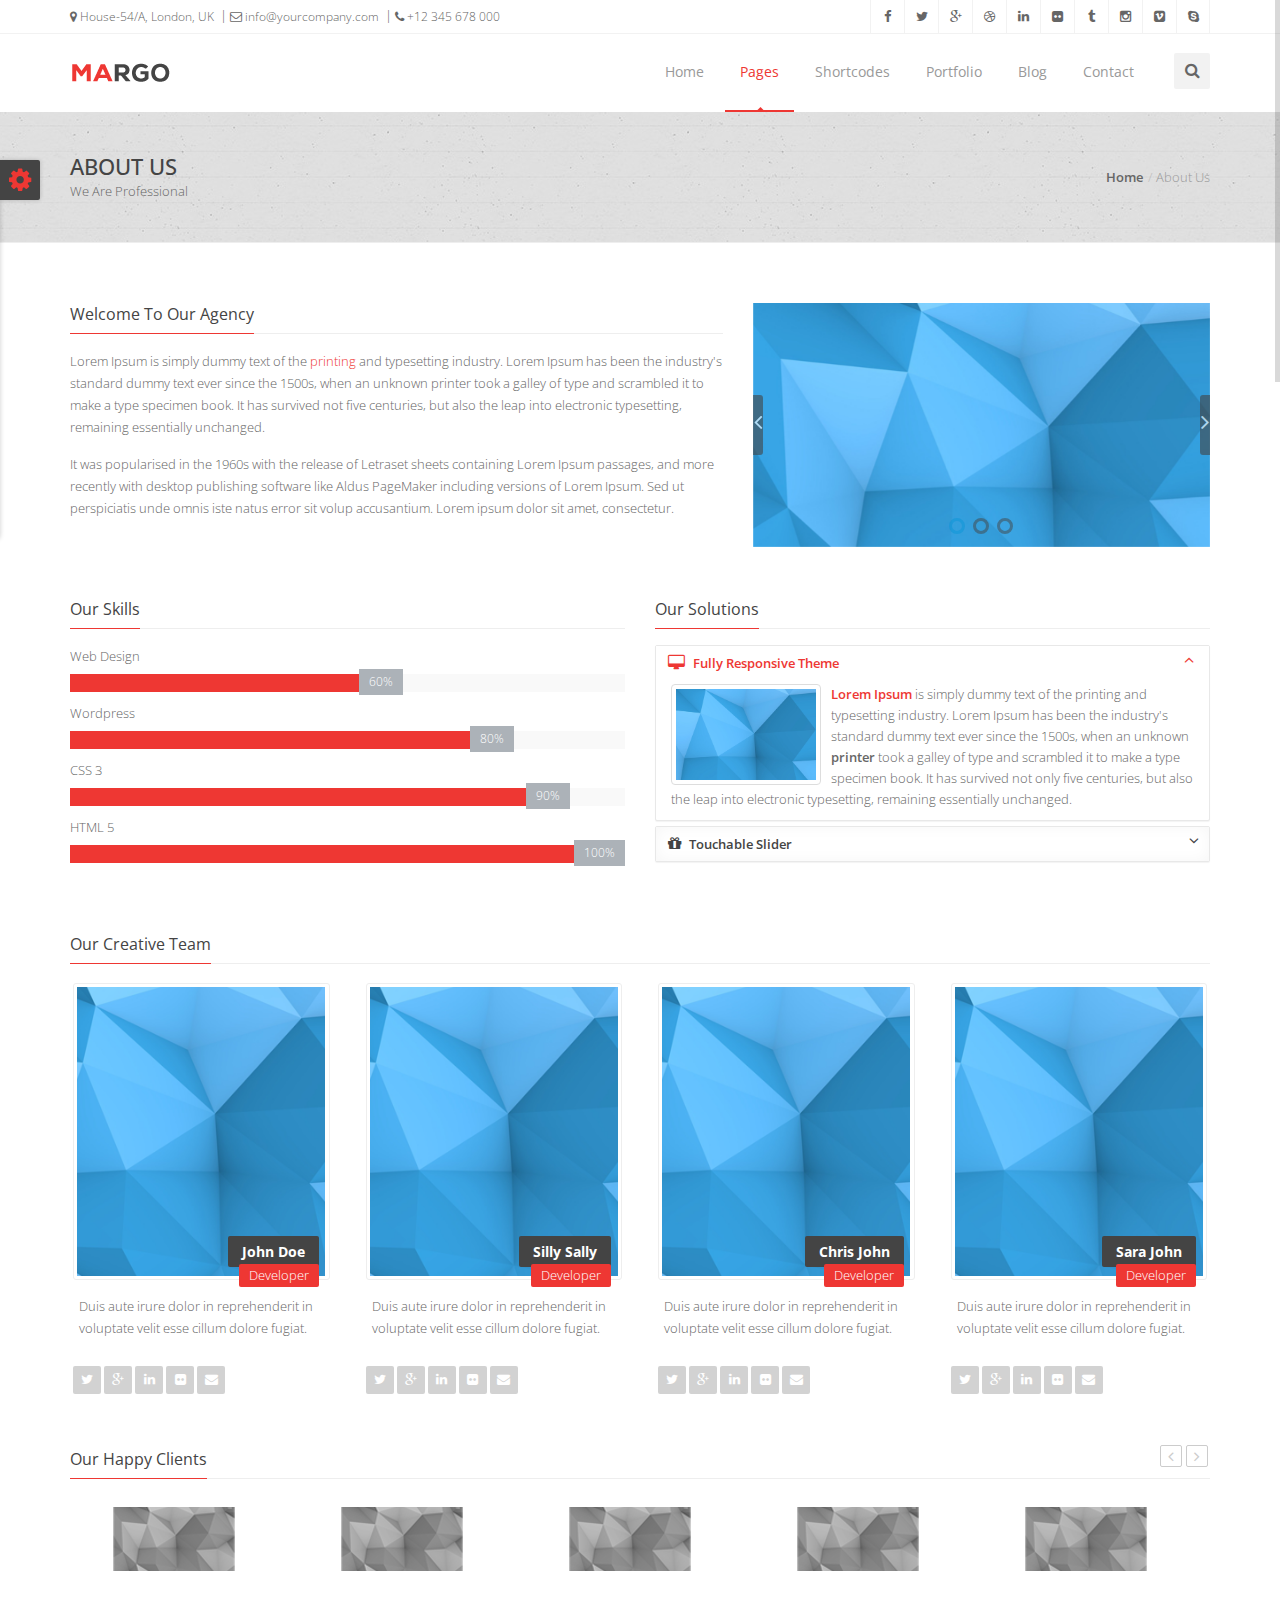
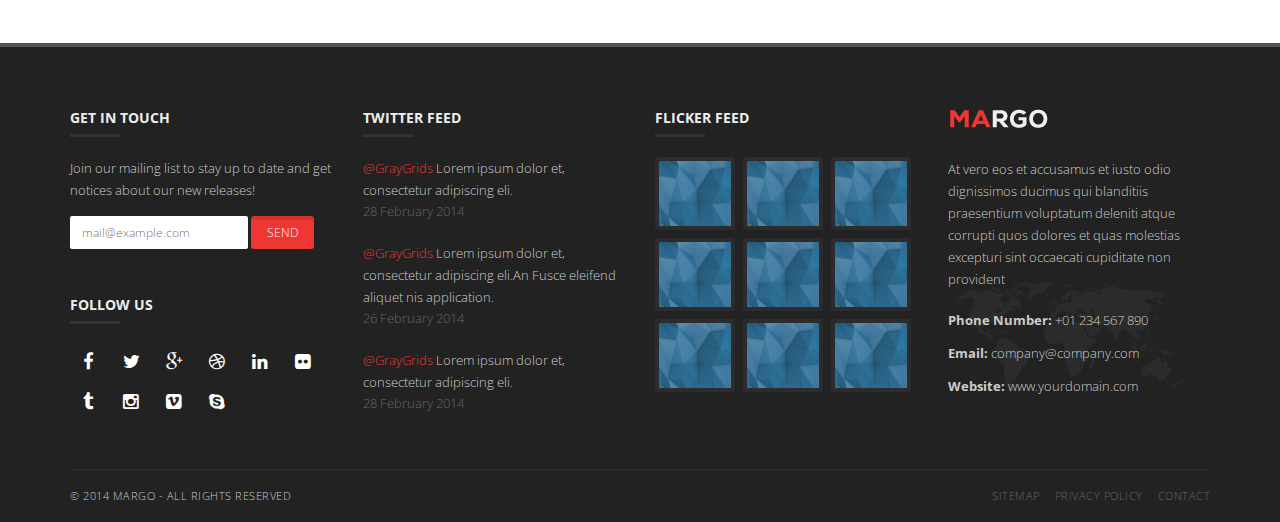
==== about.html @ d27be04f "addition of templates" ====
<!doctype html>
<!--[if IE 8 ]><html class="ie ie8" lang="en"> <![endif]-->
<!--[if (gte IE 9)|!(IE)]><html lang="en" class="no-js"> <![endif]-->
<html lang="en">

<head>

  <!-- Basic -->
  <title>Margo | About Us</title>

  <!-- Define Charset -->
  <meta charset="utf-8">

  <!-- Responsive etatag -->
  <meta name="viewport" content="width=device-width, initial-scale=1, maximum-scale=1">

  <!-- Page Description and Author -->
  <meta name="description" content="Margo - Responsive HTML5 Template">
  <meta name="author" content="iThemesLab">


  <!-- Bootstrap CSS  -->
  <link rel="stylesheet" href="asset/css/bootstrap.min.css" type="text/css" media="screen">

  <!-- Font Awesome CSS -->
  <link rel="stylesheet" href="css/font-awesome.min.css" type="text/css" media="screen">

  <!-- Slicknav -->
  <link rel="stylesheet" type="text/css" href="css/slicknav.css" media="screen">

  <!-- Margo CSS Styles  -->
  <link rel="stylesheet" type="text/css" href="css/style.css" media="screen">

  <!-- Responsive CSS Styles  -->
  <link rel="stylesheet" type="text/css" href="css/responsive.css" media="screen">

  <!-- Color CSS Styles  -->
  <link rel="stylesheet" type="text/css" href="css/colors/red.css" title="red" media="screen" />
  <link rel="stylesheet" type="text/css" href="css/colors/jade.css" title="jade" media="screen" />
  <link rel="stylesheet" type="text/css" href="css/colors/blue.css" title="blue" media="screen" />
  <link rel="stylesheet" type="text/css" href="css/colors/beige.css" title="beige" media="screen" />
  <link rel="stylesheet" type="text/css" href="css/colors/cyan.css" title="cyan" media="screen" />
  <link rel="stylesheet" type="text/css" href="css/colors/green.css" title="green" media="screen" />
  <link rel="stylesheet" type="text/css" href="css/colors/orange.css" title="orange" media="screen" />
  <link rel="stylesheet" type="text/css" href="css/colors/peach.css" title="peach" media="screen" />
  <link rel="stylesheet" type="text/css" href="css/colors/pink.css" title="pink" media="screen" />
  <link rel="stylesheet" type="text/css" href="css/colors/purple.css" title="purple" media="screen" />
  <link rel="stylesheet" type="text/css" href="css/colors/sky-blue.css" title="sky-blue" media="screen" />
  <link rel="stylesheet" type="text/css" href="css/colors/yellow.css" title="yellow" media="screen" />


  <!-- Margo JS  -->
  <script type="text/javascript" src="js/jquery-2.1.4.min.js"></script>
  <script type="text/javascript" src="js/jquery.migrate.js"></script>
  <script type="text/javascript" src="js/modernizrr.js"></script>
  <script type="text/javascript" src="asset/js/bootstrap.min.js"></script>
  <script type="text/javascript" src="js/jquery.fitvids.js"></script>
  <script type="text/javascript" src="js/owl.carousel.min.js"></script>
  <script type="text/javascript" src="js/nivo-lightbox.min.js"></script>
  <script type="text/javascript" src="js/jquery.isotope.min.js"></script>
  <script type="text/javascript" src="js/jquery.appear.js"></script>
  <script type="text/javascript" src="js/count-to.js"></script>
  <script type="text/javascript" src="js/jquery.textillate.js"></script>
  <script type="text/javascript" src="js/jquery.lettering.js"></script>
  <script type="text/javascript" src="js/jquery.easypiechart.min.js"></script>
  <script type="text/javascript" src="js/jquery.nicescroll.min.js"></script>
  <script type="text/javascript" src="js/jquery.parallax.js"></script>
  <script type="text/javascript" src="js/jquery.slicknav.js"></script>

  <!--[if IE 8]><script src="http://html5shiv.googlecode.com/svn/trunk/html5.js"></script><![endif]-->
  <!--[if lt IE 9]><script src="http://html5shiv.googlecode.com/svn/trunk/html5.js"></script><![endif]-->

</head>

<body>

  <!-- Container -->
  <div id="container">

    <!-- Start Header -->
    <div class="hidden-header"></div>
    <header class="clearfix">

      <!-- Start Top Bar -->
      <div class="top-bar">
        <div class="container">
          <div class="row">
            <div class="col-md-6">
              <!-- Start Contact Info -->
              <ul class="contact-details">
                <li><a href="#"><i class="fa fa-map-marker"></i> House-54/A, London, UK</a>
                </li>
                <li><a href="#"><i class="fa fa-envelope-o"></i> info@yourcompany.com</a>
                </li>
                <li><a href="#"><i class="fa fa-phone"></i> +12 345 678 000</a>
                </li>
              </ul>
              <!-- End Contact Info -->
            </div>
            <div class="col-md-6">
              <!-- Start Social Links -->
              <ul class="social-list">
                <li>
                  <a class="facebook itl-tooltip" data-placement="bottom" title="Facebook" href="#"><i class="fa fa-facebook"></i></a>
                </li>
                <li>
                  <a class="twitter itl-tooltip" data-placement="bottom" title="Twitter" href="#"><i class="fa fa-twitter"></i></a>
                </li>
                <li>
                  <a class="google itl-tooltip" data-placement="bottom" title="Google Plus" href="#"><i class="fa fa-google-plus"></i></a>
                </li>
                <li>
                  <a class="dribbble itl-tooltip" data-placement="bottom" title="Dribble" href="#"><i class="fa fa-dribbble"></i></a>
                </li>
                <li>
                  <a class="linkdin itl-tooltip" data-placement="bottom" title="Linkedin" href="#"><i class="fa fa-linkedin"></i></a>
                </li>
                <li>
                  <a class="flickr itl-tooltip" data-placement="bottom" title="Flickr" href="#"><i class="fa fa-flickr"></i></a>
                </li>
                <li>
                  <a class="tumblr itl-tooltip" data-placement="bottom" title="Tumblr" href="#"><i class="fa fa-tumblr"></i></a>
                </li>
                <li>
                  <a class="instgram itl-tooltip" data-placement="bottom" title="Instagram" href="#"><i class="fa fa-instagram"></i></a>
                </li>
                <li>
                  <a class="vimeo itl-tooltip" data-placement="bottom" title="vimeo" href="#"><i class="fa fa-vimeo-square"></i></a>
                </li>
                <li>
                  <a class="skype itl-tooltip" data-placement="bottom" title="Skype" href="#"><i class="fa fa-skype"></i></a>
                </li>
              </ul>
              <!-- End Social Links -->
            </div>
          </div>
        </div>
      </div>
      <!-- End Top Bar -->

      <!-- Start Header ( Logo & Naviagtion ) -->
      <div class="navbar navbar-default navbar-top">
        <div class="container">
          <div class="navbar-header">
            <!-- Stat Toggle Nav Link For Mobiles -->
            <button type="button" class="navbar-toggle" data-toggle="collapse" data-target=".navbar-collapse">
              <i class="fa fa-bars"></i>
            </button>
            <!-- End Toggle Nav Link For Mobiles -->
            <a class="navbar-brand" href="index.html"><img alt="" src="images/margo.png"></a>
          </div>
          <div class="navbar-collapse collapse">
            <!-- Stat Search -->
            <div class="search-side">
              <a class="show-search"><i class="fa fa-search"></i></a>
              <div class="search-form">
                <form autocomplete="off" role="search" method="get" class="searchform" action="#">
                  <input type="text" value="" name="s" id="s" placeholder="Search the site...">
                </form>
              </div>
            </div>
            <!-- End Search -->
            <!-- Start Navigation List -->
            <ul class="nav navbar-nav navbar-right">
              <li>
                <a href="index.html">Home</a>
                <ul class="dropdown">
                  <li><a href="index.html">Home Main Version</a></li>
                  <li><a href="index-01.html">Home Version 1</a></li>
                  <li><a href="index-02.html">Home Version 2</a></li>
                  <li><a href="index-03.html">Home Version 3</a></li>
                  <li><a href="index-04.html">Home Version 4</a></li>
                  <li><a href="index-05.html">Home Version 5</a></li>
                  <li><a href="index-06.html">Home Version 6</a></li>
                  <li><a href="index-07.html">Home Version 7</a></li>
                </ul>
              </li>
              <li>
                <a class="active" href="about.html">Pages</a>
                <ul class="dropdown">
                  <li><a class="active" href="about.html">About</a></li>
                  <li><a href="services.html">Services</a></li>
                  <li><a href="right-sidebar.html">Right Sidebar</a></li>
                  <li><a href="left-sidebar.html">Left Sidebar</a></li>
                  <li><a href="404.html">404 Page</a></li>
                </ul>
              </li>
              <li>
                <a href="#">Shortcodes</a>
                <ul class="dropdown">
                  <li><a href="tabs.html">Tabs</a></li>
                  <li><a href="buttons.html">Buttons</a></li>
                  <li><a href="action-box.html">Action Box</a></li>
                  <li><a href="testimonials.html">Testimonials</a></li>
                  <li><a href="latest-posts.html">Latest Posts</a></li>
                  <li><a href="latest-projects.html">Latest Projects</a></li>
                  <li><a href="pricing.html">Pricing Tables</a></li>
                  <li><a href="accordion-toggles.html">Accordion & Toggles</a></li>
                </ul>
              </li>
              <li>
                <a href="portfolio-3.html">Portfolio</a>
                <ul class="dropdown">
                  <li><a href="portfolio-2.html">2 Columns</a></li>
                  <li><a href="portfolio-3.html">3 Columns</a></li>
                  <li><a href="portfolio-4.html">4 Columns</a></li>
                  <li><a href="single-project.html">Single Project</a></li>
                </ul>
              </li>
              <li>
                <a href="blog.html">Blog</a>
                <ul class="dropdown">
                  <li><a href="blog.html">Blog - right Sidebar</a></li>
                  <li><a href="blog-left-sidebar.html">Blog - Left Sidebar</a></li>
                  <li><a href="single-post.html">Blog Single Post</a></li>
                </ul>
              </li>
              <li><a href="contact.html">Contact</a></li>
            </ul>
            <!-- End Navigation List -->
          </div>
        </div>

        <!-- Mobile Menu Start -->
        <ul class="wpb-mobile-menu">
          <li>
            <a href="index.html">Home</a>
            <ul class="dropdown">
              <li><a href="index.html">Home Main Version</a>
              </li>
              <li><a href="index-01.html">Home Version 1</a>
              </li>
              <li><a href="index-02.html">Home Version 2</a>
              </li>
              <li><a href="index-03.html">Home Version 3</a>
              </li>
              <li><a href="index-04.html">Home Version 4</a>
              </li>
              <li><a href="index-05.html">Home Version 5</a>
              </li>
              <li><a href="index-06.html">Home Version 6</a>
              </li>
              <li><a href="index-07.html">Home Version 7</a>
              </li>
            </ul>
          </li>
          <li>
            <a class="active" href="about.html">Pages</a>
            <ul class="dropdown">
              <li><a class="active" href="about.html">About</a>
              </li>
              <li><a href="services.html">Services</a>
              </li>
              <li><a href="right-sidebar.html">Right Sidebar</a>
              </li>
              <li><a href="left-sidebar.html">Left Sidebar</a>
              </li>
              <li><a href="404.html">404 Page</a>
              </li>
            </ul>
          </li>
          <li>
            <a href="#">Shortcodes</a>
            <ul class="dropdown">
              <li><a href="tabs.html">Tabs</a>
              </li>
              <li><a href="buttons.html">Buttons</a>
              </li>
              <li><a href="action-box.html">Action Box</a>
              </li>
              <li><a href="testimonials.html">Testimonials</a>
              </li>
              <li><a href="latest-posts.html">Latest Posts</a>
              </li>
              <li><a href="latest-projects.html">Latest Projects</a>
              </li>
              <li><a href="pricing.html">Pricing Tables</a>
              </li>
              <li><a href="accordion-toggles.html">Accordion & Toggles</a>
              </li>
            </ul>
          </li>
          <li>
            <a href="portfolio-3.html">Portfolio</a>
            <ul class="dropdown">
              <li><a href="portfolio-2.html">2 Columns</a>
              </li>
              <li><a href="portfolio-3.html">3 Columns</a>
              </li>
              <li><a href="portfolio-4.html">4 Columns</a>
              </li>
              <li><a href="single-project.html">Single Project</a>
              </li>
            </ul>
          </li>
          <li>
            <a href="blog.html">Blog</a>
            <ul class="dropdown">
              <li><a href="blog.html">Blog - right Sidebar</a>
              </li>
              <li><a href="blog-left-sidebar.html">Blog - Left Sidebar</a>
              </li>
              <li><a href="single-post.html">Blog Single Post</a>
              </li>
            </ul>
          </li>
          <li>
            <a href="contact.html">Contact</a>
          </li>
        </ul>
        <!-- Mobile Menu End -->

      </div>
      <!-- End Header ( Logo & Naviagtion ) -->

    </header>
    <!-- End Header -->


    <!-- Start Page Banner -->
    <div class="page-banner" style="padding:40px 0; background: url(images/slide-02-bg.jpg) center #f9f9f9;">
      <div class="container">
        <div class="row">
          <div class="col-md-6">
            <h2>About Us</h2>
            <p>We Are Professional</p>
          </div>
          <div class="col-md-6">
            <ul class="breadcrumbs">
              <li><a href="#">Home</a></li>
              <li>About Us</li>
            </ul>
          </div>
        </div>
      </div>
    </div>
    <!-- End Page Banner -->


    <!-- Start Content -->
    <div id="content">
      <div class="container">
        <div class="page-content">


          <div class="row">

            <div class="col-md-7">

              <!-- Classic Heading -->
              <h4 class="classic-title"><span>Welcome To Our Agency</span></h4>

              <!-- Some Text -->
              <p>Lorem Ipsum is simply dummy text of the <a title="Simple Tooltip" href="#" class="itl-tooltip" data-placement="top">printing</a> and typesetting industry. Lorem Ipsum has been the industry's standard dummy text ever since the 1500s, when an unknown printer took a galley of type and scrambled it to make a type specimen book. It has survived not five centuries, but also the leap into electronic typesetting, remaining essentially unchanged.</p>
              <p>It was popularised in the 1960s with the release of Letraset sheets containing Lorem Ipsum passages, and more recently with desktop publishing software like Aldus PageMaker including versions of Lorem Ipsum. Sed ut perspiciatis unde omnis iste natus error sit volup accusantium. Lorem ipsum dolor sit amet, consectetur.</p>

            </div>

            <div class="col-md-5">

              <!-- Start Touch Slider -->
              <div class="touch-slider" data-slider-navigation="true" data-slider-pagination="true">
                <div class="item"><img alt="" src="images/about-01.jpg"></div>
                <div class="item"><img alt="" src="images/about-02.jpg"></div>
                <div class="item"><img alt="" src="images/about-03.jpg"></div>
              </div>
              <!-- End Touch Slider -->

            </div>

          </div>

          <!-- Divider -->
          <div class="hr1" style="margin-bottom:50px;"></div>

          <div class="row">

            <div class="col-md-6">

              <!-- Classic Heading -->
              <h4 class="classic-title"><span>Our Skills</span></h4>

              <div class="skill-shortcode">
                <div class="skill">
                  <p>Web Design</p>
                  <div class="progress">
                    <div class="progress-bar" role="progressbar" data-percentage="60">
                      <span class="progress-bar-span">60%</span>
                      <span class="sr-only">60% Complete</span>
                    </div>
                  </div>
                </div>
                <div class="skill">
                  <p>Wordpress</p>
                  <div class="progress">
                    <div class="progress-bar" role="progressbar" data-percentage="80">
                      <span class="progress-bar-span">80%</span>
                      <span class="sr-only">60% Complete</span>
                    </div>
                  </div>
                </div>
                <div class="skill">
                  <p>CSS 3</p>
                  <div class="progress">
                    <div class="progress-bar" role="progressbar" data-percentage="90">
                      <span class="progress-bar-span">90%</span>
                      <span class="sr-only">60% Complete</span>
                    </div>
                  </div>
                </div>
                <div class="skill">
                  <p>HTML 5</p>
                  <div class="progress">
                    <div class="progress-bar" role="progressbar" data-percentage="100">
                      <span class="progress-bar-span">100%</span>
                      <span class="sr-only">60% Complete</span>
                    </div>
                  </div>
                </div>
              </div>

            </div>

            <div class="col-md-6">

              <!-- Classic Heading -->
              <h4 class="classic-title"><span>Our Solutions</span></h4>

              <!-- Accordion -->
              <div class="panel-group" id="accordion">

                <!-- Start Accordion 1 -->
                <div class="panel panel-default">
                  <!-- Toggle Heading -->
                  <div class="panel-heading">
                    <h4 class="panel-title">
                      <a data-toggle="collapse" data-parent="#accordion" href="#collapse-1">
                        <i class="fa fa-angle-up control-icon"></i>
                        <i class="fa fa-desktop"></i> Fully Responsive Theme
                      </a>
                    </h4>
                  </div>
                  <!-- Toggle Content -->
                  <div id="collapse-1" class="panel-collapse collapse in">
                    <div class="panel-body"><img class="img-thumbnail image-text" style="float:left; width:150px;" alt="" src="images/bussniss-pic.jpg" /> <strong class="accent-color">Lorem Ipsum</strong> is simply dummy text of the printing and typesetting industry. Lorem Ipsum has been the industry's standard dummy text ever since the 1500s, when an unknown <strong>printer</strong> took a galley of type and scrambled it to make a type specimen book. It has survived not only five centuries, but also the leap into electronic typesetting, remaining essentially unchanged.</div>
                  </div>
                </div>
                <!-- End Accordion 1 -->

                <!-- Start Accordion 2 -->
                <div class="panel panel-default">
                  <!-- Toggle Heading -->
                  <div class="panel-heading">
                    <h4 class="panel-title">
                      <a data-toggle="collapse" data-parent="#accordion" href="#collapse-2" class="collapsed">
                        <i class="fa fa-angle-up control-icon"></i>
                        <i class="fa fa-gift"></i> Touchable Slider
                      </a>
                    </h4>
                  </div>
                  <!-- Toggle Content -->
                  <div id="collapse-2" class="panel-collapse collapse">
                    <div class="panel-body">Duis aute irure dolor in reprehenderit in voluptate velit esse cillum dolore eu fugiat nulla pariatur. The point of using Lorem Ipsum is that it has a <strong>more-or-less</strong> normal distribution of letters, as opposed to using 'Content here, content here', making it look like readable English. Duis aute irure dolor in reprehenderit in voluptate velit esse cillum dolore. Lorem ipsum dolor sit amet, consectetur adipisicing elit, sed do eiusmod tempor incididunt ut labore et dolore magna aliqua.</div>
                  </div>
                </div>
                <!-- End Accordion 2 -->

              </div>
            </div>

          </div>

          <!-- Divider -->
          <div class="hr1" style="margin-bottom:50px;"></div>

          <!-- Classic Heading -->
          <h4 class="classic-title"><span>Our Creative Team</span></h4>

          <!-- Start Team Members -->
          <div class="row">

            <!-- Start Memebr 1 -->
            <div class="col-md-3 col-sm-6 col-xs-12">
              <div class="team-member">
                <!-- Memebr Photo, Name & Position -->
                <div class="member-photo">
                  <img alt="" src="images/team/face_1.png" />
                  <div class="member-name">John Doe <span>Developer</span></div>
                </div>
                <!-- Memebr Words -->
                <div class="member-info">
                  <p>Duis aute irure dolor in reprehenderit in voluptate velit esse cillum dolore fugiat.</p>
                </div>
                <!-- Memebr Social Links -->
                <div class="member-socail">
                  <a class="twitter" href="#"><i class="fa fa-twitter"></i></a>
                  <a class="gplus" href="#"><i class="fa fa-google-plus"></i></a>
                  <a class="linkedin" href="#"><i class="fa fa-linkedin"></i></a>
                  <a class="flickr" href="#"><i class="fa fa-flickr"></i></a>
                  <a class="mail" href="#"><i class="fa fa-envelope"></i></a>
                </div>
              </div>
            </div>
            <!-- End Memebr 1 -->

            <!-- Start Memebr 2 -->
            <div class="col-md-3 col-sm-6 col-xs-12">
              <div class="team-member">
                <!-- Memebr Photo, Name & Position -->
                <div class="member-photo">
                  <img alt="" src="images/team/face_2.png" />
                  <div class="member-name">Silly Sally <span>Developer</span></div>
                </div>
                <!-- Memebr Words -->
                <div class="member-info">
                  <p>Duis aute irure dolor in reprehenderit in voluptate velit esse cillum dolore fugiat.</p>
                </div>
                <!-- Memebr Social Links -->
                <div class="member-socail">
                  <a class="twitter" href="#"><i class="fa fa-twitter"></i></a>
                  <a class="gplus" href="#"><i class="fa fa-google-plus"></i></a>
                  <a class="linkedin" href="#"><i class="fa fa-linkedin"></i></a>
                  <a class="flickr" href="#"><i class="fa fa-flickr"></i></a>
                  <a class="mail" href="#"><i class="fa fa-envelope"></i></a>
                </div>
              </div>
            </div>
            <!-- End Memebr 2 -->

            <!-- Start Memebr 3 -->
            <div class="col-md-3 col-sm-6 col-xs-12">
              <div class="team-member">
                <!-- Memebr Photo, Name & Position -->
                <div class="member-photo">
                  <img alt="" src="images/team/face_3.png" />
                  <div class="member-name">Chris John <span>Developer</span></div>
                </div>
                <!-- Memebr Words -->
                <div class="member-info">
                  <p>Duis aute irure dolor in reprehenderit in voluptate velit esse cillum dolore fugiat.</p>
                </div>
                <!-- Memebr Social Links -->
                <div class="member-socail">
                  <a class="twitter" href="#"><i class="fa fa-twitter"></i></a>
                  <a class="gplus" href="#"><i class="fa fa-google-plus"></i></a>
                  <a class="linkedin" href="#"><i class="fa fa-linkedin"></i></a>
                  <a class="flickr" href="#"><i class="fa fa-flickr"></i></a>
                  <a class="mail" href="#"><i class="fa fa-envelope"></i></a>
                </div>
              </div>
            </div>
            <!-- End Memebr 3 -->

            <!-- Start Memebr 4 -->
            <div class="col-md-3 col-sm-6 col-xs-12">
              <div class="team-member">
                <!-- Memebr Photo, Name & Position -->
                <div class="member-photo">
                  <img alt="" src="images/team/face_4.png" />
                  <div class="member-name">Sara John <span>Developer</span></div>
                </div>
                <!-- Memebr Words -->
                <div class="member-info">
                  <p>Duis aute irure dolor in reprehenderit in voluptate velit esse cillum dolore fugiat.</p>
                </div>
                <!-- Memebr Social Links -->
                <div class="member-socail">
                  <a class="twitter" href="#"><i class="fa fa-twitter"></i></a>
                  <a class="gplus" href="#"><i class="fa fa-google-plus"></i></a>
                  <a class="linkedin" href="#"><i class="fa fa-linkedin"></i></a>
                  <a class="flickr" href="#"><i class="fa fa-flickr"></i></a>
                  <a class="mail" href="#"><i class="fa fa-envelope"></i></a>
                </div>
              </div>
            </div>
            <!-- End Memebr 4 -->

          </div>
          <!-- End Team Members -->

          <!-- Divider -->
          <div class="hr1" style="margin-bottom:50px;"></div>

          <!-- Start Clients Carousel -->
          <div class="our-clients">

            <!-- Classic Heading -->
            <h4 class="classic-title"><span>Our Happy Clients</span></h4>

            <div class="clients-carousel custom-carousel touch-carousel" data-appeared-items="5">

              <!-- Client 1 -->
              <div class="client-item item">
                <a href="#"><img src="images/c1.png" alt="" /></a>
              </div>

              <!-- Client 2 -->
              <div class="client-item item">
                <a href="#"><img src="images/c2.png" alt="" /></a>
              </div>

              <!-- Client 3 -->
              <div class="client-item item">
                <a href="#"><img src="images/c3.png" alt="" /></a>
              </div>

              <!-- Client 4 -->
              <div class="client-item item">
                <a href="#"><img src="images/c4.png" alt="" /></a>
              </div>

              <!-- Client 5 -->
              <div class="client-item item">
                <a href="#"><img src="images/c5.png" alt="" /></a>
              </div>

              <!-- Client 6 -->
              <div class="client-item item">
                <a href="#"><img src="images/c6.png" alt="" /></a>
              </div>

              <!-- Client 7 -->
              <div class="client-item item">
                <a href="#"><img src="images/c7.png" alt="" /></a>
              </div>

              <!-- Client 8 -->
              <div class="client-item item">
                <a href="#"><img src="images/c8.png" alt="" /></a>
              </div>

            </div>
          </div>
          <!-- End Clients Carousel -->


        </div>
      </div>
    </div>
    <!-- End content -->


    <!-- Start Footer -->
    <footer>
      <div class="container">
        <div class="row footer-widgets">

          <!-- Start Subscribe & Social Links Widget -->
          <div class="col-md-3">
            <div class="footer-widget mail-subscribe-widget">
              <h4>Get in touch<span class="head-line"></span></h4>
              <p>Join our mailing list to stay up to date and get notices about our new releases!</p>
              <form class="subscribe">
                <input type="text" placeholder="mail@example.com">
                <input type="submit" class="btn-system" value="Send">
              </form>
            </div>
            <div class="footer-widget social-widget">
              <h4>Follow Us<span class="head-line"></span></h4>
              <ul class="social-icons">
                <li>
                  <a class="facebook" href="#"><i class="fa fa-facebook"></i></a>
                </li>
                <li>
                  <a class="twitter" href="#"><i class="fa fa-twitter"></i></a>
                </li>
                <li>
                  <a class="google" href="#"><i class="fa fa-google-plus"></i></a>
                </li>
                <li>
                  <a class="dribbble" href="#"><i class="fa fa-dribbble"></i></a>
                </li>
                <li>
                  <a class="linkdin" href="#"><i class="fa fa-linkedin"></i></a>
                </li>
                <li>
                  <a class="flickr" href="#"><i class="fa fa-flickr"></i></a>
                </li>
                <li>
                  <a class="tumblr" href="#"><i class="fa fa-tumblr"></i></a>
                </li>
                <li>
                  <a class="instgram" href="#"><i class="fa fa-instagram"></i></a>
                </li>
                <li>
                  <a class="vimeo" href="#"><i class="fa fa-vimeo-square"></i></a>
                </li>
                <li>
                  <a class="skype" href="#"><i class="fa fa-skype"></i></a>
                </li>
              </ul>
            </div>
          </div>
          <!-- .col-md-3 -->
          <!-- End Subscribe & Social Links Widget -->


          <!-- Start Twitter Widget -->
          <div class="col-md-3">
            <div class="footer-widget twitter-widget">
              <h4>Twitter Feed<span class="head-line"></span></h4>
              <ul>
                <li>
                  <p><a href="#">@GrayGrids </a> Lorem ipsum dolor et, consectetur adipiscing eli.</p>
                  <span>28 February 2014</span>
                </li>
                <li>
                  <p><a href="#">@GrayGrids </a> Lorem ipsum dolor et, consectetur adipiscing eli.An Fusce eleifend aliquet nis application.</p>
                  <span>26 February 2014</span>
                </li>
                <li>
                  <p><a href="#">@GrayGrids </a> Lorem ipsum dolor et, consectetur adipiscing eli.</p>
                  <span>28 February 2014</span>
                </li>
              </ul>
            </div>
          </div>
          <!-- .col-md-3 -->
          <!-- End Twitter Widget -->


          <!-- Start Flickr Widget -->
          <div class="col-md-3">
            <div class="footer-widget flickr-widget">
              <h4>Flicker Feed<span class="head-line"></span></h4>
              <ul class="flickr-list">
                <li>
                  <a href="images/flickr-01.jpg" class="lightbox">
                    <img alt="" src="images/flickr-01.jpg">
                  </a>
                </li>
                <li>
                  <a href="images/flickr-02.jpg" class="lightbox">
                    <img alt="" src="images/flickr-02.jpg">
                  </a>
                </li>
                <li>
                  <a href="images/flickr-03.jpg" class="lightbox">
                    <img alt="" src="images/flickr-03.jpg">
                  </a>
                </li>
                <li>
                  <a href="images/flickr-04.jpg" class="lightbox">
                    <img alt="" src="images/flickr-04.jpg">
                  </a>
                </li>
                <li>
                  <a href="images/flickr-05.jpg" class="lightbox">
                    <img alt="" src="images/flickr-05.jpg">
                  </a>
                </li>
                <li>
                  <a href="images/flickr-06.jpg" class="lightbox">
                    <img alt="" src="images/flickr-06.jpg">
                  </a>
                </li>
                <li>
                  <a href="images/flickr-07.jpg" class="lightbox">
                    <img alt="" src="images/flickr-07.jpg">
                  </a>
                </li>
                <li>
                  <a href="images/flickr-08.jpg" class="lightbox">
                    <img alt="" src="images/flickr-08.jpg">
                  </a>
                </li>
                <li>
                  <a href="images/flickr-09.jpg" class="lightbox">
                    <img alt="" src="images/flickr-09.jpg">
                  </a>
                </li>
              </ul>
            </div>
          </div>
          <!-- .col-md-3 -->
          <!-- End Flickr Widget -->


          <!-- Start Contact Widget -->
          <div class="col-md-3">
            <div class="footer-widget contact-widget">
              <h4><img src="images/footer-margo.png" class="img-responsive" alt="Footer Logo" /></h4>
              <p>At vero eos et accusamus et iusto odio dignissimos ducimus qui blanditiis praesentium voluptatum deleniti atque corrupti quos dolores et quas molestias excepturi sint occaecati cupiditate non provident</p>
              <ul>
                <li><span>Phone Number:</span> +01 234 567 890</li>
                <li><span>Email:</span> company@company.com</li>
                <li><span>Website:</span> www.yourdomain.com</li>
              </ul>
            </div>
          </div>
          <!-- .col-md-3 -->
          <!-- End Contact Widget -->


        </div>
        <!-- .row -->

        <!-- Start Copyright -->
        <div class="copyright-section">
          <div class="row">
            <div class="col-md-6">
              <p>&copy; 2014 Margo - All Rights Reserved</p>
            </div>
            <div class="col-md-6">
              <ul class="footer-nav">
                <li><a href="#">Sitemap</a></li>
                <li><a href="#">Privacy Policy</a></li>
                <li><a href="#">Contact</a></li>
              </ul>
            </div>
          </div>
        </div>
        <!-- End Copyright -->

      </div>
    </footer>
    <!-- End Footer -->

  </div>
  <!-- End Container -->

  <!-- Go To Top Link -->
  <a href="#" class="back-to-top"><i class="fa fa-angle-up"></i></a>

  <!-- Style Switcher -->
  <div class="switcher-box">
    <a class="open-switcher show-switcher"><i class="fa fa-cog fa-2x"></i></a>
    <h4>Style Switcher</h4>
    <span>12 Predefined Color Skins</span>
    <ul class="colors-list">
      <li>
        <a onClick="setActiveStyleSheet('blue'); return false;" title="Blue" class="blue"></a>
      </li>
      <li>
        <a onClick="setActiveStyleSheet('sky-blue'); return false;" title="Sky Blue" class="sky-blue"></a>
      </li>
      <li>
        <a onClick="setActiveStyleSheet('cyan'); return false;" title="Cyan" class="cyan"></a>
      </li>
      <li>
        <a onClick="setActiveStyleSheet('jade'); return false;" title="Jade" class="jade"></a>
      </li>
      <li>
        <a onClick="setActiveStyleSheet('green'); return false;" title="Green" class="green"></a>
      </li>
      <li>
        <a onClick="setActiveStyleSheet('purple'); return false;" title="Purple" class="purple"></a>
      </li>
      <li>
        <a onClick="setActiveStyleSheet('pink'); return false;" title="Pink" class="pink"></a>
      </li>
      <li>
        <a onClick="setActiveStyleSheet('red'); return false;" title="Red" class="red"></a>
      </li>
      <li>
        <a onClick="setActiveStyleSheet('orange'); return false;" title="Orange" class="orange"></a>
      </li>
      <li>
        <a onClick="setActiveStyleSheet('yellow'); return false;" title="Yellow" class="yellow"></a>
      </li>
      <li>
        <a onClick="setActiveStyleSheet('peach'); return false;" title="Peach" class="peach"></a>
      </li>
      <li>
        <a onClick="setActiveStyleSheet('beige'); return false;" title="Biege" class="beige"></a>
      </li>
    </ul>
    <span>Top Bar Color</span>
    <select id="topbar-style" class="topbar-style">
      <option value="1">Light (Default)</option>
      <option value="2">Dark</option>
      <option value="3">Color</option>
    </select>
    <span>Layout Style</span>
    <select id="layout-style" class="layout-style">
      <option value="1">Wide</option>
      <option value="2">Boxed</option>
    </select>
    <span>Patterns for Boxed Version</span>
    <ul class="bg-list">
      <li>
        <a href="#" class="bg1"></a>
      </li>
      <li>
        <a href="#" class="bg2"></a>
      </li>
      <li>
        <a href="#" class="bg3"></a>
      </li>
      <li>
        <a href="#" class="bg4"></a>
      </li>
      <li>
        <a href="#" class="bg5"></a>
      </li>
      <li>
        <a href="#" class="bg6"></a>
      </li>
      <li>
        <a href="#" class="bg7"></a>
      </li>
      <li>
        <a href="#" class="bg8"></a>
      </li>
      <li>
        <a href="#" class="bg9"></a>
      </li>
      <li>
        <a href="#" class="bg10"></a>
      </li>
      <li>
        <a href="#" class="bg11"></a>
      </li>
      <li>
        <a href="#" class="bg12"></a>
      </li>
      <li>
        <a href="#" class="bg13"></a>
      </li>
      <li>
        <a href="#" class="bg14"></a>
      </li>
    </ul>
  </div>

  <script type="text/javascript" src="js/script.js"></script>

</body>

</html>
---- css/style.css ----
/* CSS Document */

/*
	Theme Name: Margo
	Description: Margo - Responsive Template
	Version: 1.0
	Author: iThemesLab
	Website: http://ithemeslab.com
*/

/* ------------------------------------------ */
/*             TABLE OF CONTENTS
/* ------------------------------------------ */
/*   01 - General & Basic Styles   */
/*   02 - Header & Navigation      */
/*   03 - Slider                   */
/*   04 - Main Page Elements       */
/*   05 - Revolution Slider        */
/*   06 - Shortcodes Elements      */
/*   07 - Portfolio Styles         */
/*   08 - Single Project Styles    */
/*   09 - Blog Styles              */
/*   10 - Single post Styles       */
/*   11 - Sidebar Styles           */
/*   12 - Footer Styles 		   */
/*   13 - Plugins Styles 	  	   */





@import url(http://fonts.googleapis.com/css?family=Open+Sans:300italic,400italic,600italic,700italic,800italic,400,300,600,700,800);
@import url(http://fonts.googleapis.com/css?family=Lora:400,700,400italic,700italic);
@import url(http://fonts.googleapis.com/css?family=Raleway:400,300,700);





/*------------------------------------------*/
/*	     01 - General & Basic Styles
/*------------------------------------------*/
body {
	font-family: 'Open Sans', sans-serif;
	font-size: 13px;
    line-height: 21px;
	font-weight: 300;
	color: #666;
	background: url(../images/patterns/1.png) fixed repeat;
}
strong, b {
	font-weight: 600;
}

img {
	max-width: 100%;
	height: auto;
}

ul, ol {
	list-style: none;
}

ul {
    padding: 0;
    margin: 0;
}

a {
    transition: color 0.2s ease-in-out;
    -moz-transition: color 0.2s ease-in-out;
    -webkit-transition: color 0.2s ease-in-out;
    -o-transition: color 0.2s ease-in-out;
}

a:hover {
    color: #444;
}

a, a:hover {
    text-decoration: none;
}

i {
	font-size: 1.1em;
}

h1, h2, h3, h4, h5, h6 {
	font-family: 'Open Sans', sans-serif;
	font-weight: 600;
	margin: 0;
	color: #444;
}

h1 {
    font-size: 24px;
	line-height: 30px;
}

h2 {
    font-size: 22px;
	line-height: 28px;
}

h3 {
    font-size: 18px;
	line-height: 24px;
}

h4 {
    font-size: 16px;
	line-height: 22px;
}

h5 {
    font-size: 14px;
	line-height: 20px;
}

h6 {
    font-size: 12px;
	line-height: 18px;
}

p {
    color: #666;
    font-size: 13px;
    font-family: 'Open Sans', sans-serif;
    line-height: 22px;
    margin: 0;
}

p strong {
	font-weight: 600;
}

.accent-color-bg {
	color: #fff;
}

.fittext {
	font-size: 38px;
	font-weight: 300;
	line-height: 1.6em;
    margin-bottom: 35px;
	color: rgba(0,0,0, 0.8);
}

.fittext strong {
	font-weight: 700;
}

.page-content p {
	margin-bottom: 15px;
}

.wite-text {
	color: #fff;
}

.uppercase {
	text-transform: uppercase;
}

.image-text {
	margin-right: 10px;
}

a.main-button, input[type="submit"] {
    display: inline-block;
    text-decoration: none;
    color: #fff;
    font-size: 12px;
    font-family: 'Open Sans', sans-serif;
    font-weight: 300;
    text-transform: uppercase;
    padding: 6px 16px;
    border-radius: 3px;
    -webkit-border-radius: 3px;
    -moz-border-radius: 3px;
    -o-border-radius: 3px;
    transition: all 0.2s ease-in-out;
    -moz-transition: all 0.2s ease-in-out;
    -webkit-transition: all 0.2s ease-in-out;
    -o-transition: all 0.2s ease-in-out;
}

a.main-button:hover, input[type="submit"]:hover {
	background: #444;
	color: #fff;
}

a.main-button i {
	font-size: 1.2em;
}

input[type="submit"] {
	border: none;
}

.tooltip .tooltip-inner {
    border-radius: 2px;
    -webkit-border-radius: 2px;
    -moz-border-radius: 2px;
    -o-border-radius: 2px;
}

#content {
	padding: 60px 0;
}

#content.full-sections {
	padding: 0;
}

.section {
	position: relative;
	overflow: hidden;
	background-repeat: no-repeat;
	background-position: center center;
	-webkit-background-size: cover !important;
	-moz-background-size: cover !important;
	-o-background-size: cover !important;
	background-size: cover !important;
}

.section.repeat-bg {
	background-repeat: repeat;
	-webkit-background-size: auto !important;
	-moz-background-size: auto !important;
	-o-background-size: auto !important;
	background-size: auto !important;
}

.bg-parallax {
	background-attachment: fixed;
}

.section-video {
	position: absolute;
	z-index: 33;
	left: 0;
	top: -100px;
	width: 100% !important;
	max-width: 100% !important;
	height: auto !important;
}

.section-video object {
	display: block;
	width: 100% !important;
	height: auto !important;
}

.section-video img {
	display: block;
	width: 100% !important;
	height: auto !important;
}

.section-video-content {
	z-index: 35;
	position: relative;
	opacity: 0.98;
}

.section-overlay {
	position: absolute;
	top: 0;
	left: 0;
	width: 100%;
	height: 100%;
	z-index: 34;
	opacity: 0.7;
}

.light-section {
	color: #fff;
}

.light-section .testimonials {
	color: #666;
}

.light-section .testimonials .testimonial-content p {
	color: #c4c4c4;
}

#container {
    background-color: #fff;
}

.boxed-page {
  position: relative;
  width: 1220px;
  margin: 0 auto;
  background-color: #fff;
  -webkit-box-shadow:0 0 10px rgba(0,0,0,0.3);
  -moz-box-shadow: 0 0 10px rgba(0,0,0,0.3);
  -o-box-shadow: 0 0 10px rgba(0,0,0,0.3);
  box-shadow: 0 0 10px rgba(0,0,0,0.3);
}

.boxed-page header {
  width: 1220px;
}

#loader {
	position: fixed;
	top: 0;
	left: 0;
	width: 100%;
	height: 100%;
	background: #fff;
	z-index: 99999999999;
}

.spinner {
	position: absolute;
	width: 40px;
	height: 40px;
	top: 50%;
	left: 50%;
	margin-left: -40px;
	margin-top: -40px;
	-webkit-animation: rotatee 2.0s infinite linear;
	animation: rotatee 2.0s infinite linear;
}

.dot1, .dot2 {
	width: 60%;
	height: 60%;
	display: inline-block;
	position: absolute;
	top: 0;
	border-radius: 100%;
	-webkit-animation: bouncee 2.0s infinite ease-in-out;
	animation: bouncee 2.0s infinite ease-in-out;
}

.dot2 {
	top: auto;
	bottom: 0px;
	-webkit-animation-delay: -1.0s;
	animation-delay: -1.0s;
}

@-webkit-keyframes rotatee { 100% { -webkit-transform: rotate(360deg) }}
@keyframes rotatee {
	100% {
		transform: rotate(360deg);
        -webkit-transform: rotate(360deg);
    }
}

@-webkit-keyframes bouncee {
	0%, 100% { -webkit-transform: scale(0.0) }
	50% { -webkit-transform: scale(1.0) }
}

@keyframes bouncee {
	0%, 100% {
		transform: scale(0.0);
        -webkit-transform: scale(0.0);
    } 50% {
        transform: scale(1.0);
        -webkit-transform: scale(1.0);
      }
}






/*------------------------------------------*/
/*	     02 - Header & Navigation
/*------------------------------------------*/

header {
	position: fixed;
	top: 0;
    width: 100%;
	z-index: 9999999;
	transition: all 0.4s ease-in-out;
    -moz-transition: all 0.4s ease-in-out;
    -webkit-transition: all 0.4s ease-in-out;
    -o-transition: all 0.4s ease-in-out;
}

.fixed-header {
	opacity: 0.95;
	box-shadow: 0 3px 3px -3px rgba(0, 0, 0, 0.2);
	-o-box-shadow: 0 3px 3px -3px rgba(0, 0, 0, 0.2);
	-moz-box-shadow: 0 3px 3px -3px rgba(0, 0, 0, 0.2);
  	-webkit-box-shadow: 0 3px 3px -3px rgba(0, 0, 0, 0.2);
}

.top-bar {
	background-color: #fff;
	border-bottom: 1px solid #f2f2f2;
}

.top-bar.color-bar {
	border-bottom: 0;
}

.top-bar.color-bar a {
	color: rgba(255,255,255,.6);
}

.top-bar.color-bar a:hover {
	color: rgba(255,255,255,1) !important;
}

.top-bar.color-bar ul.social-list li a i {
	border-left: 1px solid rgba(255,255,255,.1);
}

.top-bar.color-bar ul.social-list li:last-child a i {
	border-right: 1px solid rgba(255,255,255,.1);
}

.top-bar.color-bar .contact-details li a:before {
	color: rgba(255,255,255,.2);
}

.top-bar.dark-bar {
	background-color: #444;
	border-bottom: 0;
}

.top-bar.dark-bar a {
	color: rgba(255,255,255,.4);
}

.top-bar.dark-bar a:hover {
	color: rgba(255,255,255,1) !important;
}

.top-bar.dark-bar ul.social-list li a i {
	border-left: 1px solid rgba(255,255,255,.08);
}

.top-bar.dark-bar ul.social-list li:last-child a i {
	border-right: 1px solid rgba(255,255,255,.08);
}

.top-bar.dark-bar .contact-details li a:before {
	color: rgba(255,255,255,.2);
}

.top-bar a {
	color: #666;
}

.top-bar .contact-details li {
	display: inline-block;
}

.top-bar .contact-details li a:before {
	position: relative;
	content: "|";
	font-size: 13px;
	margin: 0 3px;
	top: -1px;
	color: #ddd;
}

.top-bar .contact-details li a:before {
	color: #666;
}

.top-bar .contact-details li:first-child a:before {
	display: none;
}

.top-bar .contact-details li a {
	font-size: 12px;
	display: block;
	line-height: 32px;
}

ul.social-list {
    float: right;
}

ul.social-list li {
    float: left;
}

ul.social-list li a {
    display: inline-block;
	transition: all 0.2s ease-in-out;
    -moz-transition: all 0.2s ease-in-out;
    -webkit-transition: all 0.2s ease-in-out;
    -o-transition: all 0.2s ease-in-out;
}

ul.social-list li a:hover {
	color: #fff;
}

ul.social-list li a.facebook:hover {
	background-color: #507CBE;
}

ul.social-list li a.twitter:hover {
	background-color: #63CDF1;
}

ul.social-list li a.google:hover {
	background-color: #F16261;
}

ul.social-list li a.dribbble:hover {
	background-color: #E46387;
}

ul.social-list li a.linkdin:hover {
	background-color: #90CADD;
}

ul.social-list li a.tumblr:hover {
	background-color: #4D7EA3;
}

ul.social-list li a.flickr:hover {
	background-color: #E474AF;
}

ul.social-list li a.instgram:hover {
	background-color: #4D4F54;
}

ul.social-list li a.vimeo:hover {
	background-color: #87D3E0;
}

ul.social-list li a.skype:hover {
	background-color: #36C4F3
}

ul.social-list li a i {
	font-size: 1em;
	display: block;
	width: 34px;
	height: 33px;
	line-height: 33px;
	text-align: center;
	border-left: 1px solid #f2f2f2;
}

ul.social-list li:last-child a i {
	border-right: 1px solid #f2f2f2;
}
.wpb-mobile-menu{
	display: none;
}

.slicknav_menu{
	display: none;
}
.navbar-toggle{
	display: none;
}
.navbar {
	margin-bottom: 0;
	background: #fff;
	border: none;
	border-radius: 0;
    -webkit-border-radius: 0;
    -moz-border-radius: 0;
    -o-border-radius: 0;
}

.navbar-brand {
	position: relative;
	padding: 27px 0;
	margin: 0!important;
	transition: all 0.3s ease-in-out;
    -moz-transition: all 0.3s ease-in-out;
    -webkit-transition: all 0.3s ease-in-out;
    -o-transition: all 0.3s ease-in-out;
}

.navbar-default .navbar-nav {
	margin-right: 10px!important;
	position: relative;
	transition: all 0.4s ease-in-out;
    -moz-transition: all 0.4s ease-in-out;
    -webkit-transition: all 0.4s ease-in-out;
    -o-transition: all 0.4s ease-in-out;
}

.navbar-default .navbar-nav > li {
    margin-left: 6px;
}

.navbar-default .navbar-nav > li:first-child {
    margin-left: 0;
}

.navbar-default .navbar-nav > li > a {
	color: #999;
	display: block;
    font-size: 14px;
	font-weight: 300;
    padding: 28px 15px 28px 15px;
	overflow: hidden;
    transition: all 0.3s ease-in-out;
    -moz-transition: all 0.3s ease-in-out;
    -webkit-transition: all 0.3s ease-in-out;
    -o-transition: all 0.3s ease-in-out;
    font-weight: 400;
}

.navbar-default .navbar-nav > li > a.active, .navbar-default .navbar-nav > li:hover > a {
	border-bottom: 2px solid;
}

.navbar-default .navbar-nav > li > a i {
	margin: 0 -2px 0 -5px;
}

.navbar-default .navbar-nav > li > a:after {
	position: absolute;
	bottom: 0;
	content: '';
	left: 50%;
	display: block;
	height: 5px;
	width: 5px;
	opacity: 0;
	margin: 0 0 -3px -2px;
	-webkit-transform: rotate(45deg);
	-moz-transform: rotate(45deg);
	-ms-transform: rotate(45deg);
	-o-transform: rotate(45deg);
	transform: rotate(45deg);
	position: absolute;
}

.navbar-default .navbar-nav > li > a.active:after {
	opacity: 1;
}

.navbar-default .navbar-nav .dropdown {
    position: absolute;
    left: 0;
    top: 100%;
    width: 180px;
	background-color: #fff;
    visibility: hidden;
    z-index: 2;
	opacity: 0;
	transition: opacity 0.3s ease-in-out;
    -moz-transition: opacity 0.3s ease-in-out;
    -webkit-transition: opacity 0.3s ease-in-out;
    -o-transition: opacity 0.3s ease-in-out;
	box-shadow: 0 1px 3px rgba(0, 0, 0, 0.1);
	-o-box-shadow: 0 1px 3px rgba(0, 0, 0, 0.1);
	-moz-box-shadow: 0 1px 3px rgba(0, 0, 0, 0.1);
  	-webkit-box-shadow: 0 1px 3px rgba(0, 0, 0, 0.1);
}

.navbar-default .navbar-nav > li.drop:hover .dropdown {
    visibility: visible;
	opacity: 1;
}

.dropdown li, .sup-dropdown li {
	position: relative;
    border-top: 1px solid rgba(0, 0, 0, 0.04);
}

.dropdown li:first-child, .sup-dropdown li:first-child {
    border-top: none;
}

.dropdown li a, .sup-dropdown li a {
    display: block;
    color: #666;
    font-size: 13px;
    font-family: 'Open Sans', sans-serif;
    padding: 11px 16px;
    text-decoration: none;
    text-transform: capitalize;
    transition: padding 0.2s ease-in-out;
    -moz-transition: padding 0.2s ease-in-out;
    -webkit-transition: padding 0.2s ease-in-out;
    -o-transition: padding 0.2s ease-in-out;
}


.dropdown > li:hover > a, .sup-dropdown li:hover > a {
	padding-left: 18px;
}

.dropdown li a i {
	margin: 0 0 0 -4px;
}

.navbar-default .navbar-nav .sup-dropdown {
    position: absolute;
    left: 100%;
    top: 0;
    width: 180px;
	background-color: #fff;
    margin-top: 10px;
    transition: margin-top 0.2s ease-in-out;
    -moz-transition: margin-top 0.2s ease-in-out;
    -webkit-transition: margin-top 0.2s ease-in-out;
    -o-transition: margin-top 0.2s ease-in-out;
    visibility: hidden;
    z-index: 3;
	box-shadow: 0 1px 3px rgba(0, 0, 0, 0.1);
	-o-box-shadow: 0 1px 3px rgba(0, 0, 0, 0.1);
	-moz-box-shadow: 0 1px 3px rgba(0, 0, 0, 0.1);
  	-webkit-box-shadow: 0 1px 3px rgba(0, 0, 0, 0.1);
}

.navbar-default .navbar-nav li.drop .dropdown li:hover .sup-dropdown {
    visibility: visible;
    margin-top: 0;
}

.search-side {
	position: relative;
	float: right;
	top: 19px;
	right: -15px;
	transition: all 0.3s ease-in-out;
    -moz-transition: all 0.3s ease-in-out;
    -webkit-transition: all 0.3s ease-in-out;
    -o-transition: all 0.3s ease-in-out;
}

.show-search {
	position: relative;
	display: block;
	float: right;
}

.show-search i {
	font-size: 1.2em !important;
	display: block;
	color: #666;
	width: 36px;
	cursor: pointer;
	height: 36px;
	border-radius: 2px;
	-webkit-border-radius: 2px;
    -moz-border-radius: 2px;
    -o-border-radius: 2px;
	line-height: 36px;
	text-align: center;
	background-color: #f2f2f2;
	transition: all 0.2s ease-in-out;
    -moz-transition: all 0.2s ease-in-out;
    -webkit-transition: all 0.2s ease-in-out;
    -o-transition: all 0.2s ease-in-out;
}

.show-search:hover i {
	color: #666;
}

.navbar .search-form {
	position: absolute;
	right: 0;
	z-index: 20;
	float: right;
	display: none;
	top: 40px;
}

.navbar .search-form:before {
	background-color: #ccc;
	top: -2px;
	content: '';
	display: block;
	height: 4px;
	width: 4px;
	z-index: 20;
	right: 15px;
	-webkit-transform: rotate(45deg);
	-moz-transform: rotate(45deg);
	-ms-transform: rotate(45deg);
	-o-transform: rotate(45deg);
	transform: rotate(45deg);
	position: absolute;
}

.navbar .search-form form input {
	border: 2px solid #ccc;
	border-radius: 3px;
	-webkit-border-radius: 3px;
    -moz-border-radius: 3px;
    -o-border-radius: 3px;
	padding: 5px 14px;
	z-index: 22;
	color: #9d9d9d;
	box-shadow: none;
	-o-box-shadow: none;
	-moz-box-shadow: none;
  	-webkit-box-shadow: none;
	outline: none;
	box-shadow: none;
}

.navbar .search-form form {
	position: absolute;
	right: 0;
	top: 0;
	z-index: 20;
}





/*================================================== 
     Slideshow
 ================================================== */

/*-- Main slide --*/

#main-slide .item img{
	width: 100%;
}

#main-slide .item .slider-content {
  z-index: 0;
  opacity: 0;
  -webkit-transition: opacity 500ms;
  -moz-transition: opacity 500ms;
  -o-transition: opacity 500ms;
  transition: opacity 500ms;
}
#main-slide .item.active .slider-content {
  z-index: 0;
  opacity: 1;
  -webkit-transition: opacity 100ms;
  -moz-transition: opacity 100ms;
  -o-transition: opacity 100ms;
  transition: opacity 100ms;
}

#main-slide .slider-content{
	top: 50%;
	margin-top: -70px;
	left: 0;
	padding: 0;
	text-align: center;
	position: absolute;
	width: 100%;
	height: 100%;
	color: #fff;
}

#main-slide .carousel-indicators {
	bottom: 30px;
}

.carousel-indicators li{
	width: 14px !important;
	height: 14px !important;
	border: 2px solid #fff !important;
	margin: 1px !important;
}


#main-slide .carousel-control.left,
#main-slide .carousel-control.right {
	opacity: 1;
	filter: alpha(opacity=100);
	background-image: none;
	background-repeat: no-repeat;
	text-shadow: none;
}

#main-slide .carousel-control.left span {
	padding: 15px;
}

#main-slide .carousel-control.right span {
	padding: 15px;
}

#main-slide .carousel-control .fa-angle-left, 
#main-slide .carousel-control .fa-angle-right{
	position: absolute;
	top: 40%;
	z-index: 5;
	display: inline-block;
}

#main-slide .carousel-control .fa-angle-left{
	left: 0;
}

#main-slide .carousel-control .fa-angle-right{
	right: 0;
}

#main-slide .carousel-control i{
	background: rgba(0,0,0,.7);
	color: #fff;
	line-height: 36px;
	font-size: 32px;
	padding: 15px 20px;
	-moz-transition: all 500ms ease;
	-webkit-transition: all 500ms ease;
	-ms-transition: all 500ms ease;
	-o-transition: all 500ms ease;
	transition: all 500ms ease;
}


#main-slide .slider-content h2{
	font-size: 76px;
	font-weight: 100;
	text-transform: uppercase;
    color: #555;
}

#main-slide .slider-content h2.white, #main-slide .slider-content h3.white {
    color: #fff;
}

#main-slide .slider-content h3{
	font-size: 36px;
	font-weight: 300;
	margin-top: 60px;
	text-transform: uppercase;
    text-align: center;
    color: #555;
}

.slider.btn{
	padding: 10px 40px;
	margin-top: 40px;
	font-size: 20px;
	border-radius: 2px;
	text-transform: uppercase;
	line-height: 28px;
	border: 0;
	-moz-transition: all 300ms ease;
	-webkit-transition: all 300ms ease;
	-ms-transition: all 300ms ease;
	-o-transition: all 300ms ease;
	transition: all 300ms ease;
		box-shadow: 0 4px 0 rgba(0,0,0,0.1) inset;
  -o-box-shadow: 0 4px 0 rgba(0,0,0,0.1) inset;
  -moz-box-shadow: 0 4px 0 rgba(0,0,0,0.1) inset;
  -webkit-box-shadow: 0 4px 0 rgba(0,0,0,0.1) inset;
}

.slider.btn.btn-default{
	margin-left: 4px;
	background: #ECECEC
}

.slider.btn.btn-default:hover{
	background: #000;
	color: #fff;
}

.slider-content-left {
	position: relative;
	margin: 0 0 0 40px;
}

.slider-content-right{
	position: relative;
}

/*-- Animation --*/
.carousel .item.active .animated1 {
	
}

.carousel .item.active .animated2 {
	-webkit-animation: lightSpeedIn 1s ease-in 200ms both;
	animation: lightSpeedIn 1s ease-in 200ms both;
}

.carousel .item.active .animated3 {
	-webkit-animation: bounceInLeft 1s ease-in-out 500ms both;
	animation: bounceInLeft 1s ease-in-out 500ms both;
}

.carousel .item.active .animated4 {
	-webkit-animation: flipInX 1s ease-in 500ms both;
	animation: flipInX 1s ease-in 500ms both;
    text-align: center;
}

.carousel .item.active .animated5 {
	-webkit-animation: bounceInLeft 1s ease-in-out 100ms both;
	animation: bounceInLeft 1s ease-in-out 100ms both;
}

.carousel .item.active .animated6 {
	-webkit-animation: bounceIn 1s ease-in 500ms both;
	animation: bounceIn 1s ease-in 500ms both;
    text-align: center;
}

.carousel .item.active .animated7 {
	-webkit-animation: bounceIn 1s ease-in 500ms both;
	animation: bounceIn 1s ease-in 500ms both;
}

.carousel .item.active .animated8 {
	-webkit-animation: fadeInDown 1s ease-in 1000ms both;
	animation: fadeInDown 1s ease-in 1000ms both;
}




/*------------------------------------------*/
/*	   03 - Main Page Elements
/*------------------------------------------*/

.page-banner {
    padding: 30px 0;
    background: url(../images/slide-02-bg.jpg) center;
	border-bottom: 1px solid #eee;
}

.page-banner h2 {
	font-weight: 500;
	text-transform: uppercase;
}

.page-banner p {
	font-weight: 300;
}

ul.breadcrumbs {
    float: right;
	margin-top: 15px;
}

.no-subtitle ul.breadcrumbs {
	margin-top: 4px;
}

ul.breadcrumbs li {
	font-family: 'Open Sans', sans-serif;
	font-size: 13px;
	font-weight: 300;
    margin-left: 3px;
	color: #999;
	float: left;
}

ul.breadcrumbs li:before {
    content: '/';
	margin: 0 4px 0 2px;
	color: #bbb;
}

ul.breadcrumbs li:first-child {
	margin: 0;
}

ul.breadcrumbs li:first-child:before {
    content: '';
	margin: 0;
}

ul.breadcrumbs li a {
	color: #666;
	font-weight: 600;
	transition: all 0.2s ease-in-out;
    -moz-transition: all 0.2s ease-in-out;
    -webkit-transition: all 0.2s ease-in-out;
    -o-transition: all 0.2s ease-in-out;
}

label {
	font-size: 13px;
	color: #666;
	font-weight: 300;
	cursor: pointer;
}

label .required {
	color: #ED2C3A;
	margin-left: 2px;
}

input[type="submit"] {
    outline: none;
}

.widget-search input[type="search"],
#contact-form input[type="text"],
#contact-form textarea,
#respond input[type="text"],
#respond textarea, .email {
    color: #666fb5;
    font-size: 13px;
    font-family: 'Open Sans', sans-serif;
    border: 1px solid #eee;
    border-radius: 2px;
    -webkit-border-radius: 2px;
    -moz-border-radius: 2px;
    -o-border-radius: 2px;
    outline: none;
    width: 100%;
    padding: 7px 14px;
    display: block;
    margin-bottom: 10px;  
	transition: all 0.4s ease-in-out;
    -moz-transition: all 0.4s ease-in-out;
    -webkit-transition: all 0.4s ease-in-out;
    -o-transition: all 0.4s ease-in-out;
}

.widget-search input[type="search"]:focus,
#contact-form input[type="text"]:focus,
#contact-form textarea:focus,
#respond input[type="text"]:focus,
#respond textarea:focus {
	border-color: #ddd;
	box-shadow: 0 0 3px #eee;
	-o-box-shadow: 0 0 3px #eee;
	-moz-box-shadow: 0 0 3px #eee;
  	-webkit-box-shadow: 0 0 3px #eee;
}

.mail_response {
    border-bottom: 1px solid #eee;
    padding-bottom: 15px;
    margin-bottom: 15px;
}

.name-missing, .email-missing, .message-missing {
    opacity: 0;
    color: #ED2C3A;
    margin-left: 10px;
    transition: all 0.4s ease-in-out;
    -moz-transition: all 0.4s ease-in-out;
    -webkit-transition: all 0.4s ease-in-out;
    -o-transition: all 0.4s ease-in-out;
}

.error-page {
    padding: 90px 0;
    text-align: center;
}

.error-page h1 {
    font-size: 160px;
    line-height: 140px;
    font-weight: 700;
    color: #333;
}

.error-page h3 {
    font-size: 64px;
    line-height: 70px;
    font-weight: 300;
}

.error-page p {
    font-size: 22px;
    line-height: 28px;
    color: #666;
    margin-bottom: 25px
}

#map {
	position: relative;
	height: 350px;
	width: 100%;
}




/*------------------------------------------*/
/*	     05 - Shortcodes Elements
/*------------------------------------------*/

/*************** Dividers ***************/

.margin-60 {
    margin-top: 30px;
    margin-bottom: 30px;
}

.margin-top {
    margin-top: 30px;
}

.hr1 {
	height: 1px;
}

.hr2 {
	height: 0;
	border-bottom: 1px solid #eee;
}

.hr3 {
	height: 0;
	border-bottom: 1px dotted #eee;
}

.hr4 {
	height: 0;
	border-bottom: 1px dashed #eee;
}

.hr5 {
	height: 1px;
	background-image: -webkit-linear-gradient(left, rgba(0,0,0,0), rgba(0,0,0,0.15), rgba(0,0,0,0));
	background-image: -moz-linear-gradient(left, rgba(0,0,0,0), rgba(0,0,0,0.15), rgba(0,0,0,0));
	background-image: -ms-linear-gradient(left, rgba(0,0,0,0), rgba(0,0,0,0.15), rgba(0,0,0,0));
	background-image: -o-linear-gradient(left, rgba(0,0,0,0), rgba(0,0,0,0.15), rgba(0,0,0,0));
}



/*************** Clients Carousel ***************/

.partner {
    padding-bottom: 60px;
}

.clients-carousel .client-item a {
	display: block;
	padding: 12px 0;
	text-align: center;
}

.clients-carousel .client-item a img {
	-webkit-filter: grayscale(100%);
    -moz-filter: grayscale(100%);
    -o-filter: grayscale(100%);
    filter: url("data:image/svg+xml;utf8,<svg xmlns=\'http://www.w3.org/2000/svg\'><filter id=\'grayscale\'><feColorMatrix type=\'matrix\' values=\'0.3333 0.3333 0.3333 0 0 0.3333 0.3333 0.3333 0 0 0.3333 0.3333 0.3333 0 0 0 0 0 1 0\'/></filter></svg>#grayscale");
    filter: grayscale(100%);
	transition: all 0.4s ease-in-out;
    -moz-transition: all 0.4s ease-in-out;
    -webkit-transition: all 0.4s ease-in-out;
    -o-transition: all 0.4s ease-in-out;
}

.clients-carousel:hover .client-item a img {
	opacity: 0.6;
}

.clients-carousel:hover .client-item a:hover img {
	-webkit-filter: grayscale(0);
	-moz-filter: grayscale(0);
	-o-filter: grayscale(0);
	filter: none;
	opacity: 1;
}







/*************** Call To Action ***************/

.call-action-boxed {
	padding: 30px 40px;
}

.call-action.no-descripton h2.primary {
	margin-top: 4px;
}

.call-action h2.primary {
	font-weight: 500;
}

.call-action h2.primary strong {
	font-weight: 700;
}

.call-action p {
	font-size: 14px;
	margin-bottom: 0;
}

.call-action h2 + p {
	margin-top: 4px;
}

.call-action .button-side {
	float: right;
}

.call-action-style1 {
	border: 1px solid #e8e8e8;
	box-shadow: 0 0 25px rgba(0,0,0,.04) inset;
	-o-box-shadow: 0 0 25px rgba(0,0,0,.04) inset;
	-moz-box-shadow: 0 0 25px rgba(0,0,0,.04) inset;
  	-webkit-box-shadow: 0 0 25px rgba(0,0,0,.04) inset;
}

.call-action-style2 {
	background: #f2f2f2;
}

.call-action-style3 {
	background: #444;
}

.call-action-style3 h2.primary {
	color: #fff;
}

.call-action-style3 p {
	color: #bbb;
}


/*************** Custom Carousel ***************/

.custom-carousel .item {
	padding-right: 20px;
}

.custom-carousel.show-one-slide .item {
	padding-right: 0;
}



/*************** Latest News ***************/

.latest-posts-classic .post-row {
	margin-bottom: 20px;
}

.latest-posts-classic .left-meta-post {
	float: left;
	text-align: center;
	margin-right: 12px;
	margin-bottom: 0;
	border-radius: 3px;
	-webkit-border-radius: 3px;
    -moz-border-radius: 3px;
    -o-border-radius: 3px;
	overflow: hidden;
}

.latest-posts-classic .left-meta-post .post-date {
	padding: 8px 0;
	width: 42px;
	background-color: #444;
	color: #fff;
}

.latest-posts-classic .left-meta-post .post-date .day {
	font-size: 20px;
	font-weight: 700;
	display: block;
	letter-spacing: 1px;
}

.latest-posts-classic .left-meta-post .post-date .month {
	display: block;
	text-transform: uppercase;
	line-height: 14px;
	font-size: 11px;
	letter-spacing: 1px;
}

.latest-posts-classic .left-meta-post .post-type i {
	display: block;
	height: 40px;
	line-height: 39px;
	width: 42px;
	color: #fff;
	font-size: 1.4em;
}

.latest-posts-classic .post-title {
	margin-bottom: 5px;
}

.latest-posts-classic .post-title a {
	color: #444;
	transition: all 0.4s ease-in-out;
    -moz-transition: all 0.4s ease-in-out;
    -webkit-transition: all 0.4s ease-in-out;
    -o-transition: all 0.4s ease-in-out;
}

.latest-posts-classic .read-more {
	transition: all 0.4s ease-in-out;
    -moz-transition: all 0.4s ease-in-out;
    -webkit-transition: all 0.4s ease-in-out;
    -o-transition: all 0.4s ease-in-out;
}

.latest-posts-classic .read-more:hover {
	color: #444;
}



/*************** Toggles & Accordion ***************/

.panel-default > .panel-heading {
	background-color: #fff;
}

.panel-group .panel {
	border-radius: 2px;
	-webkit-border-radius: 2px;
    -moz-border-radius: 2px;
    -o-border-radius: 2px;
}

.panel-default {
	border-color: #e8e8e8;
}

.panel-body {
	padding: 4px 15px 10px 15px;
}

.panel-heading {
	padding: 0;
}

.panel-title {
	font-size: 13px;
	font-weight: 600;
}

.panel-title a {
	position: relative;
	display: block;
	padding: 6px 12px;
	background-color: #fff;
	box-shadow: none;
	-o-box-shadow: none;
	-moz-box-shadow: none;
  	-webkit-box-shadow: none;
	transition: all 0.2s ease-in-out;
    -moz-transition: all 0.2s ease-in-out;
    -webkit-transition: all 0.2s ease-in-out;
    -o-transition: all 0.2s ease-in-out;
}

.panel-title a.collapsed {
	color: #444;
	box-shadow: 0 0 15px rgba(0,0,0,.04) inset;
	-o-box-shadow: 0 0 15px rgba(0,0,0,.04) inset;
	-moz-box-shadow: 0 0 15px rgba(0,0,0,.04) inset;
  	-webkit-box-shadow: 0 0 15px rgba(0,0,0,.04) inset;
}

.panel-title a.collapsed:hover {
	color: #666;
}

.panel-title a .control-icon {
	position: absolute;
	top: 50%;
	right: 10px;
	margin-top: -11px;
	transition: all 0.2s ease-in-out;
    -moz-transition: all 0.2s ease-in-out;
    -webkit-transition: all 0.2s ease-in-out;
    -o-transition: all 0.2s ease-in-out;
}

.panel-title a.collapsed .control-icon {
	-webkit-transform: rotate(-180deg);
	-moz-transform: rotate(-180deg);
	-ms-transform: rotate(-180deg);
	-o-transform: rotate(-180deg);
}

.panel-title a i {
	font-size: 1.2em;
    padding-right: 5px;
}

.panel-default > .panel-heading + .panel-collapse .panel-body {
	border-top: none;
}



/*************** Dropcaps ***************/

.dropcap {
	display: block;
	float: left;
	font-size: 40px;
	line-height: 34px;
	color: #444;
	margin: 6px 8px 0 0;
}

.dropcap.border-dropcap {
	border: 2px solid #444;
	width: 46px;
	height: 46px;
	font-size: 28px;
	font-weight: 500;
	line-height: 42px;
	text-align: center;
	border-radius: 2px;
	-webkit-border-radius: 2px;
    -moz-border-radius: 2px;
    -o-border-radius: 2px;
	margin: 8px 12px 0 0;
}

.dropcap.bg-dropcap {
	background-color: #444;
	color: #fff;
	width: 48px;
	height: 48px;
	font-size: 28px;
	font-weight: 500;
	line-height: 48px;
	text-align: center;
	border-radius: 2px;
	-webkit-border-radius: 2px;
    -moz-border-radius: 2px;
    -o-border-radius: 2px;
	margin: 8px 12px 0 0;
}

.dropcap.circle-dropcap {
	border-radius: 50%;
	-webkit-border-radius: 50%;
    -moz-border-radius: 50%;
    -o-border-radius: 50%;
}



/*************** Milestone ***************/

.milestone-block {
	display: inline-block;
	margin-bottom: 25px;
	margin-right: 50px;
}

.milestone-block:last-child {
	margin-right: 0;
}

.milestone-block .milestone-icon {
	float: left;
	width: 48px;
	height: 48px;
	line-height: 48px;
	text-align: center;
	margin-right: 9px;
	margin-bottom: 4px;
	border-radius: 2px;
	-webkit-border-radius: 2px;
    -moz-border-radius: 2px;
    -o-border-radius: 2px;
	position: relative;
}

.milestone-block .milestone-icon:after {
	content: "";
	display: block;
	width: 8px;
	height: 8px;
	position: absolute;
	top: 21px;
	right: -2px;
	-webkit-transform: rotate(-45deg);
	-moz-transform: rotate(-45deg);
	-ms-transform: rotate(-45deg);
	-o-transform: rotate(-45deg);
}

.milestone-block .milestone-icon i {
	font-size: 2em;
	color: #fff;
}

.milestone-block .milestone-right {
	float: left;
	text-align: left;
}

.milestone-block .milestone-number {
	font-size: 26px;
	line-height: 28px;
	font-weight: 500;
}

.milestone-block .milestone-text {
	font-size: 18px;
	color: #444;
}



/*************** Pricing Tables ***************/

.pricing-tables {
	padding: 25px 0;
    text-align: center;
}

.pricing-tables .pricing-table {
	border: 1px solid #e4e4e4;
	text-align: center;
	position: relative;
	background-color: #fff;
	transition: all 0.2s ease-in-out;
    -moz-transition: all 0.2s ease-in-out;
    -webkit-transition: all 0.2s ease-in-out;
    -o-transition: all 0.2s ease-in-out;
}

.pricing-tables .pricing-table:hover {
	z-index: 2;
	top: -3px;
	box-shadow: 0 0 8px rgba(0,0,0,0.1);
	-moz-box-shadow: 0 0 8px rgba(0,0,0,0.1);
	-webkit-box-shadow: 0 0 8px rgba(0,0,0,0.1);
	-o-box-shadow: 0 0 8px rgba(0,0,0,0.1);
}

.pricing-tables .highlight-plan {
	margin: -15px 0;
	margin-right: -1px;
	z-index: 1;
	box-shadow: 0 0 6px rgba(0,0,0,0.06);
	-moz-box-shadow: 0 0 6px rgba(0,0,0,0.06);
	-webkit-box-shadow: 0 0 6px rgba(0,0,0,0.06);
	-o-box-shadow: 0 0 6px rgba(0,0,0,0.06);
}

.pricing-tables .pricing-table.highlight-plan .plan-name {
	padding: 25px 0;
}
.pricing-tables .pricing-table.highlight-plan .plan-name h3 {
    color: #fff;
}

.pricing-tables .pricing-table.highlight-plan .plan-signup {
	padding: 30px 0;
}

.pricing-tables .pricing-table.highlight-plan .plan-signup .btn-system.border-btn {
    border-color: #fff;
    color: #fff;
}

.pricing-table .plan-name {
	padding: 15px 0;
	box-shadow: 0 0 20px rgba(0,0,0,.04) inset;
	-o-box-shadow:  0 0 20px rgba(0,0,0,.04) inset;
	-moz-box-shadow:  0 0 20px rgba(0,0,0,.04) inset;
  	-webkit-box-shadow:  0 0 20px rgba(0,0,0,.04) inset;
	border-bottom: 1px solid #eee;

}

.pricing-table .plan-name h3 {
	font-weight: 700;
	color: #666;
	text-transform: uppercase;
}

.pricing-table .plan-price {
	padding: 25px 0;
}

.pricing-table .plan-price .price-value {
	font-size: 38px;
	line-height: 40px;
	font-weight: 600;
	color: #444;
}

.pricing-table .plan-price .price-value span {
	font-size: 18px;
	font-weight: 300;
	line-height: 18px;
}

.pricing-table .plan-price .interval {
	line-height: 14px;
}

.pricing-table .plan-list li {
	padding: 8px;
	font-size: 12px;
	border-bottom: 1px solid #eee;
}

.pricing-table .plan-list li:first-child {
	border-top: 1px solid #eee;
}

.pricing-table .plan-signup {
	padding: 25px 0;
	box-shadow: 0 0 20px rgba(0,0,0,.06) inset;
	-o-box-shadow: 0 0 20px rgba(0,0,0,.06) inset;
	-moz-box-shadow: 0 0 20px rgba(0,0,0,.06) inset;
  	-webkit-box-shadow: 0 0 20px rgba(0,0,0,.06) inset;
}

.pricing-table .plan-signup a {
	text-transform: uppercase;
}



/*************** Buttons ***************/

.btn {
	border-radius: 3px;
	-webkit-border-radius: 3px;
    -moz-border-radius: 3px;
    -o-border-radius: 3px;
	transition: all 0.2s ease-in-out;
    -moz-transition: all 0.2s ease-in-out;
    -webkit-transition: all 0.2s ease-in-out;
    -o-transition: all 0.2s ease-in-out;
}

.btn-system {
	display: inline-block;
	color: #fff;
	margin-right: 5px;
	font-weight: 300;
	border-radius: 3px;
	-webkit-border-radius: 3px;
    -moz-border-radius: 3px;
    -o-border-radius: 3px;
	transition: all 0.3s ease-in-out;
    -moz-transition: all 0.3s ease-in-out;
    -webkit-transition: all 0.3s ease-in-out;
    -o-transition: all 0.3s ease-in-out;
	box-shadow: 0 4px 0 rgba(0,0,0,0.1) inset;
	-o-box-shadow: 0 4px 0 rgba(0,0,0,0.1) inset;
	-moz-box-shadow: 0 4px 0 rgba(0,0,0,0.1) inset;
  	-webkit-box-shadow: 0 4px 0 rgba(0,0,0,0.1) inset;
  	border:0;
  	text-transform: uppercase;
  	font-weight: 400;
}

.btn-system:last-child {
	margin-right: 0;
}

.btn-system {
	font-size: 1em;
	width: auto;
}

.btn-system.border-btn {
	background-color: transparent;
	border: 1px solid;
	box-shadow: none;
	-o-box-shadow: none;
	-moz-box-shadow: none;
  	-webkit-box-shadow: none;
}

.btn-system:hover {
	color: #fff;
	opacity: 0.8;
}

.btn-system.border-btn:hover {
	opacity: 1;
	color: #fff;
}

.btn-system.border-btn.btn-gray:hover {
	background-color: #444;
	color: #fff;
}

.btn-system.border-btn.btn-black:hover {
	background-color: #111;
	color: #fff;
}

.btn-system.border-btn.btn-wite:hover {
	background-color: #fff;
}

.btn-system.btn-gray {
	background-color: #444;
}

.btn-system.btn-black {
	background-color: #111;
}

.btn-system.btn-wite{
	background-color: #fff;
}

.btn-system.border-btn.btn-gray {
	background-color: transparent;
	border: 1px solid #444;
	color: #444;
}

.btn-system.border-btn.btn-black {
	background-color: transparent;
	border: 1px solid #111;
	color: #111;
}

.btn-system.border-btn.btn-wite {
	background-color: transparent;
	border: 1px solid #fff;
	color: #fff;
}

.btn-large {
	font-size: 14px;
	padding: 9px 22px;
}

.btn-medium {
	font-size: 14px;
	padding: 7px 18px;
}

.btn-small {
	padding: 5px 15px;
}

.btn-mini {
	padding: 3px 12px;
}

.btn-large.border-btn {
	padding: 8px 22px;
}

.btn-medium.border-btn {
	padding: 6px 18px;
}

.btn-small.border-btn {
	padding: 4px 15px;
}

.btn-mini.border-btn {
	padding: 2px 12px;
}



/*************** Alerts ***************/

.alert {
}

.alert-success p {
	color: #468847;
}

.alert-info p {
	color: #3a87ad;
}

.alert-warning p {
	color: #c09853;
}

.alert-danger p {
	color: #a94442;
}

.alert h4 {
	margin-bottom: 10px;
}

.alert strong {
	font-weight: 700;
}



/*************** Pie Charts ***************/

.easyPieChart {
	font-size: 24px;
	font-weight: 400;
    position: relative;
    text-align: center;
	display: inline-block;
	margin: 0 80px 20px 0;
	overflow: hidden;
}

.easyPieChart:last-child {
	margin-right: 0;
}

.easyPieChart span {
	color: #666;
	line-height: 20px;
	font-size: 13px;
	font-weight: 700
}

.easyPieChart i {
	position: absolute;
	width: 100%;
	top: -2px;
	right: 0;
	display: block;
	font-size: 3.5em;
	color: rgba(0,0,0,.05);
	text-align: center;
}

.easyPieChart canvas {
    position: absolute;
    top: 0;
    left: 0;
}



/*************** Lists ***************/

ul.icons-list {
	margin-bottom: 6px;
}

ul.icons-list li, ul.list-unstyled li {
	margin-bottom: 4px;
}

ul.icons-list li i {
	font-size: 14px;
	margin-right: 4px;
}



/*************** Tabs ***************/

.nav-tabs {
	border-color: #eee;
}

.nav-tabs > li > a {
	font-weight: 600;
	color: #666;
	padding: 8px 14px;
	border-radius: 3px 3px 0 0;
	-webkit-border-radius: 3px 3px 0 0;
    -moz-border-radius: 3px 3px 0 0;
    -o-border-radius: 3px 3px 0 0;
	border: 1px solid #eee;
	border-bottom: none;
	box-shadow: 0 0 15px rgba(0,0,0,.04) inset;
	-o-box-shadow: 0 0 15px rgba(0,0,0,.04) inset;
	-moz-box-shadow: 0 0 15px rgba(0,0,0,.04) inset;
  	-webkit-box-shadow: 0 0 15px rgba(0,0,0,.04) inset;
	transition: all 0.2s ease-in-out;
    -moz-transition: all 0.2s ease-in-out;
    -webkit-transition: all 0.2s ease-in-out;
    -o-transition: all 0.2s ease-in-out;
}

.nav-tabs > li > a i {
	margin-right: 1px;
    padding-right: 5px;
}

.nav-tabs > li > a:hover, .nav-tabs > li > a:focus {
	color: #fff;
	border-color: #fff;
	box-shadow: 0 0 15px rgba(0,0,0,.1) inset;
	-o-box-shadow: 0 0 15px rgba(0,0,0,.1) inset;
	-moz-box-shadow: 0 0 15px rgba(0,0,0,.1) inset;
  	-webkit-box-shadow: 0 0 15px rgba(0,0,0,.1) inset;
}

.nav-tabs > li.active > a, .nav-tabs > li.active > a:hover, .nav-tabs > li.active > a:focus {
	border-color: #eee;
	border-bottom-color: #fff;
}

.nav-tabs > li.active > a, .nav-tabs > li.active > a:hover {
	box-shadow: 0 0 0 rgba(0,0,0,.1) inset;
	-o-box-shadow: 0 0 0 rgba(0,0,0,.1) inset;
	-moz-box-shadow: 0 0 0 rgba(0,0,0,.1) inset;
  	-webkit-box-shadow: 0 0 0 rgba(0,0,0,.1) inset;
}

.tab-content {
	border: 1px solid #eee;
	border-top: none;
	padding: 12px 16px;
}

.tab-content p {
	margin-bottom: 15px;
}

.tab-content p:last-child {
	margin-bottom: 0;
}



/*************** Icons ***************/


.section {
    padding-top: 80px;
    padding-bottom: 80px;
}

.service {
    //padding-top: 80px;
    //padding-bottom: 60px;
}

.icon-small {
	font-size: 2em;
	color: #444;
	transition: all 0.4s ease-in-out;
    -moz-transition: all 0.4s ease-in-out;
    -webkit-transition: all 0.4s ease-in-out;
    -o-transition: all 0.4s ease-in-out;
}

.icon-small:hover, .service-box:hover .icon-small {
	text-shadow: 5px 5px 2px rgba(255,255,255,0);
}

.icon-medium {
	font-size: 2.5em;
	color: #666;
	transition: all 0.4s ease-in-out;
    -moz-transition: all 0.4s ease-in-out;
    -webkit-transition: all 0.4s ease-in-out;
    -o-transition: all 0.4s ease-in-out;
}

.icon-medium:hover, .service-box:hover .icon-medium {
	text-shadow: 5px 5px 2px rgba(255,255,255,0);
}

.icon-large {
	font-size: 3em;
	color: #666;
	transition: all 0.4s ease-in-out;
    -moz-transition: all 0.4s ease-in-out;
    -webkit-transition: all 0.4s ease-in-out;
    -o-transition: all 0.4s ease-in-out;
}

.icon-large:hover, .service-box:hover .icon-large {
	text-shadow: 5px 5px 2px rgba(255,255,255,0);
}

.icon-mini-effect {
	position: relative;
	display: block;
	z-index: 1;
	font-size: 1.2em;
	color: #fff;
	top: 4px;
	width: 32px;
	height: 32px;
	line-height: 32px;
	text-align: center;
	margin: 0;
	border-radius: 50%;
	-webkit-border-radius: 50%;
    -moz-border-radius: 50%;
    -o-border-radius: 50%;
	transition: all 0.4s ease-in-out;
    -moz-transition: all 0.4s ease-in-out;
    -webkit-transition: all 0.4s ease-in-out;
    -o-transition: all 0.4s ease-in-out;
}

.icon-medium-effect {
	position: relative;
	display: block;
	z-index: 1;
	font-size: 2em;
	color: #fff;
	width: 64px;
	height: 64px;
	line-height: 64px;
	text-align: center;
	margin: 0;
	border-radius: 50%;
	-webkit-border-radius: 50%;
    -moz-border-radius: 50%;
    -o-border-radius: 50%;
	transition: all 0.4s ease-in-out;
    -moz-transition: all 0.4s ease-in-out;
    -webkit-transition: all 0.4s ease-in-out;
    -o-transition: all 0.4s ease-in-out;
}

.icon-large-effect {
	position: relative;
	display: block;
	z-index: 1;
	font-size: 2.6em;
	color: #fff;
	width: 80px;
	height: 80px;
	line-height: 80px;
	text-align: center;
	margin: 0;
	border-radius: 50%;
	-webkit-border-radius: 50%;
    -moz-border-radius: 50%;
    -o-border-radius: 50%;
	transition: all 0.4s ease-in-out;
    -moz-transition: all 0.4s ease-in-out;
    -webkit-transition: all 0.4s ease-in-out;
    -o-transition: all 0.4s ease-in-out;
}

.icon-mini-effect:after, .icon-medium-effect:after, .icon-large-effect:after {
	pointer-events: none;
	position: absolute;
	width: 100%;
	height: 100%;
	border-radius: 50%;
	-webkit-border-radius: 50%;
    -moz-border-radius: 50%;
    -o-border-radius: 50%;
	content: '';
	-webkit-box-sizing: content-box;
	-moz-box-sizing: content-box;
	box-sizing: content-box;
}

/*First Icon Effect */
.icon-effect-1 {
	background-color: #fff;
	-webkit-transition: color 0.4s;
	-moz-transition: color 0.4s;
	transition: color 0.4s;
}

.gray-icon.icon-effect-1 {
	box-shadow: 0 0 0 3px #444;
	-o-box-shadow: 0 0 0 3px #444;
	-moz-box-shadow: 0 0 0 3px #444;
  	-webkit-box-shadow: 0 0 0 3px #444;
}

.icon-effect-1:after {
	top: -2px;
	left: -2px;
	padding: 2px;
	z-index: -1;
	-webkit-transition: -webkit-transform 0.4s, opacity 0.4s;
	-moz-transition: -moz-transform 0.4s, opacity 0.4s;
	transition: transform 0.4s, opacity 0.4s;
}

.gray-icon.icon-effect-1:after {
	background: #444;
}

.icon-effect-1.gray-icon:hover, .service-box:hover .gray-icon.icon-effect-1 {
	color: #444;
}

.icon-effect-1:hover:after, .service-box:hover .icon-effect-1:after {
	-webkit-transform: scale(1.3);
	-moz-transform: scale(1.3);
	-ms-transform: scale(1.3);
	transform: scale(1.3);
	opacity: 0;
}

/*Seconed Icon Effect */
.icon-effect-2 {
	background: #fff;
	-webkit-transition: color 0.4s;
	-moz-transition: color 0.4s;
	transition: color 0.4s;
}

.gray-icon.icon-effect-2 {
	color: #444;
	box-shadow: 0 0 0 3px #444;
	-o-box-shadow: 0 0 0 3px #444;
	-moz-box-shadow: 0 0 0 3px #444;
  	-webkit-box-shadow: 0 0 0 3px #444;
}

.icon-effect-2:after {
	top: -2px;
	left: -2px;
	padding: 2px;
	z-index: -1;
	-webkit-transform: scale(1.3);
	-moz-transform: scale(1.3);
	-ms-transform: scale(1.3);
	transform: scale(1.3);
	opacity: 0;
	-webkit-transition: -webkit-transform 0.4s, opacity 0.4s;
	-moz-transition: -moz-transform 0.4s, opacity 0.4s;
	transition: transform 0.4s, opacity 0.4s;
}

.gray-icon.icon-effect-2:after {
	background: #444;
}

.icon-effect-2:hover, .service-box:hover .icon-effect-2, .icon-effect-2.gray-icon:hover, .service-box:hover .gray-icon.icon-effect-2 {
	color: #fff;
}

.icon-effect-2:hover:after, .service-box:hover .icon-effect-2:after {
	-webkit-transform: scale(1);
	-moz-transform: scale(1);
	-ms-transform: scale(1);
	transform: scale(1);
	opacity: 1;
}

/*Third Icon Effect */
.icon-effect-3 {
	background: #fff;
}

.gray-icon.icon-effect-3 {
	color: #444;
	box-shadow: 0 0 0 3px #444;
	-o-box-shadow: 0 0 0 3px #444;
	-moz-box-shadow: 0 0 0 3px #444;
  	-webkit-box-shadow: 0 0 0 3px #444;
}

.icon-effect-3:hover:before, .service-box:hover .icon-effect-3:before {
	-webkit-animation: toRightFromLeft 0.4s forwards;
	-moz-animation: toRightFromLeft 0.4s forwards;
	animation: toRightFromLeft 0.4s forwards;
}

@-webkit-keyframes toRightFromLeft {
	49% {
		-webkit-transform: translate(100%);
	}
	50% {
		opacity: 0;
		-webkit-transform: translate(-100%);
	}
	51% {
		opacity: 1;
	}
}
@-moz-keyframes toRightFromLeft {
	49% {
		-moz-transform: translate(100%);
	}
	50% {
		opacity: 0;
		-moz-transform: translate(-100%);
	}
	51% {
		opacity: 1;
	}
}
@keyframes toRightFromLeft {
	49% {
		transform: translate(100%);
	}
	50% {
		opacity: 0;
		transform: translate(-100%);
	}
	51% {
		opacity: 1;
	}
}

/*Fourth Icon Effect */
.icon-effect-4 {
	background: #fff;
}

.gray-icon.icon-effect-4 {
	color: #444;
	box-shadow: 0 0 0 3px #444;
	-o-box-shadow: 0 0 0 3px #444;
	-moz-box-shadow: 0 0 0 3px #444;
  	-webkit-box-shadow: 0 0 0 3px #444;
}

.icon-effect-4:hover:before, .service-box:hover .icon-effect-4:before {
	-webkit-animation: toLeftFromRight 0.4s forwards;
	-moz-animation: toLeftFromRight 0.4s forwards;
	animation: toLeftFromRight 0.4s forwards;
}

@-webkit-keyframes toLeftFromRight {
	49% {
		-webkit-transform: translate(-100%);
	}
	50% {
		opacity: 0;
		-webkit-transform: translate(100%);
	}
	51% {
		opacity: 1;
	}
}
@-moz-keyframes toLeftFromRight {
	49% {
		-moz-transform: translate(-100%);
	}
	50% {
		opacity: 0;
		-moz-transform: translate(100%);
	}
	51% {
		opacity: 1;
	}
}
@keyframes toLeftFromRight {
	49% {
		transform: translate(-100%);
	}
	50% {
		opacity: 0;
		transform: translate(100%);
	}
	51% {
		opacity: 1;
	}
}

/*Fifth Icon Effect */
.icon-effect-5 {
	background: #fff;
}

.gray-icon.icon-effect-5 {
	color: #444;
	box-shadow: 0 0 0 3px #444;
	-o-box-shadow: 0 0 0 3px #444;
	-moz-box-shadow: 0 0 0 3px #444;
  	-webkit-box-shadow: 0 0 0 3px #444;
}

.icon-effect-5:hover:before, .service-box:hover .icon-effect-5:before {
	-webkit-animation: toTopFromBottom 0.4s forwards;
	-moz-animation: toTopFromBottom 0.4s forwards;
	animation: toTopFromBottom 0.4s forwards;
}

@-webkit-keyframes toTopFromBottom {
	49% {
		-webkit-transform: translateY(-100%);
	}
	50% {
		opacity: 0;
		-webkit-transform: translateY(100%);
	}
	51% {
		opacity: 1;
	}
}
@-moz-keyframes toTopFromBottom {
	49% {
		-moz-transform: translateY(-100%);
	}
	50% {
		opacity: 0;
		-moz-transform: translateY(100%);
	}
	51% {
		opacity: 1;
	}
}
@keyframes toTopFromBottom {
	49% {
		transform: translateY(-100%);
	}
	50% {
		opacity: 0;
		transform: translateY(100%);
	}
	51% {
		opacity: 1;
	}
}

/*six Icon Effect */
.icon-effect-6 {
	background: #fff;
}

.gray-icon.icon-effect-6 {
	color: #444;
	box-shadow: 0 0 0 3px #444;
	-o-box-shadow: 0 0 0 3px #444;
	-moz-box-shadow: 0 0 0 3px #444;
  	-webkit-box-shadow: 0 0 0 3px #444;
}

.icon-effect-6:hover:before, .service-box:hover .icon-effect-6:before {
	-webkit-animation: toBottomFromTop 0.4s forwards;
	-moz-animation: toBottomFromTop 0.4s forwards;
	animation: toBottomFromTop 0.4s forwards;
}

@-webkit-keyframes toBottomFromTop {
	49% {
		-webkit-transform: translateY(100%);
	}
	50% {
		opacity: 0;
		-webkit-transform: translateY(-100%);
	}
	51% {
		opacity: 1;
	}
}
@-moz-keyframes toBottomFromTop {
	49% {
		-moz-transform: translateY(100%);
	}
	50% {
		opacity: 0;
		-moz-transform: translateY(-100%);
	}
	51% {
		opacity: 1;
	}
}
@keyframes toBottomFromTop {
	49% {
		transform: translateY(100%);
	}
	50% {
		opacity: 0;
		transform: translateY(-100%);
	}
	51% {
		opacity: 1;
	}
}



/*************** Service Box ***************/

.service-box .read-more {
	margin-top: 4px;
	font-weight: 500;
	margin-left: 2px;
}

.service-box .read-more i {
	display: inline-block;
	position: relative;
	top: 1px;
}

.image-service-box img {
	margin-bottom: 14px;
}

.image-service-box h4 {
	margin-bottom: 8px;
	padding: 0 10px;
    font-weight: 400;
}

.image-service-box p {
	padding: 0 10px;
}

.service-box {
	margin-bottom: 35px;
}

.service-center {
	text-align: center;
}

.service-icon-left .service-icon {
	float: left;
}

.service-icon-left .service-content {
	padding-left: 45px;
}

.service-icon-left-more .service-icon {
	float: left;
}

.service-icon-left-more .service-content {
	padding-left: 60px;
}

.service-center .service-icon {
	margin-bottom: 14px;
}

.service-center .service-content h4 {
	margin-bottom: 6px;
    font-weight: 500;
}

.service-center .service-icon i {
	display: inline-block;
}

.service-box h4 {
	margin-bottom: 5px;
    font-weight: 400;
}

.service-box > div:first-child {
	padding: 0;
}

.service-boxed {
	margin-top: 30px;
	padding: 0 15px 20px 15px !important;
	border: 1px solid #eee;
	border-radius: 4px;
	-webkit-border-radius: 4px;
    -moz-border-radius: 4px;
    -o-border-radius: 4px;
	transition: all 0.4s ease-in-out;
    -moz-transition: all 0.4s ease-in-out;
    -webkit-transition: all 0.4s ease-in-out;
    -o-transition: all 0.4s ease-in-out;
}

.service-boxed:hover {
	border-color: #e2e2e2;
	box-shadow: 0 0 6px rgba(0,0,0,.1);
	-o-box-shadow: 0 0 6px rgba(0,0,0,.1);
	-moz-box-shadow: 0 0 6px rgba(0,0,0,.1);
  	-webkit-box-shadow: 0 0 6px rgba(0,0,0,.1);
}

.service-boxed p {
    margin-bottom: 0;
}



/*************** Testimonials ***************/

.testimonials {
	padding-top: 8px;
	text-align: center;
	position: relative;
}

/*.testimonials:after {
	font-family: "FontAwesome";
	content: '\f0e5';
	font-size: 6em;
	line-height: 70px;
	display: block;
	position: absolute;
	top: 0;
	left: 50%;
	margin-left: -32px;
	color: rgba(255,255,255,.06);
}*/

.testimonials .testimonial-content p {
	font-family: 'Lora', serif;
	font-size: 24px;
	line-height: 36px;
	font-style: italic;
	font-weight: 400;
	color: #444;
}

.testimonials .testimonial-content {
	position: relative;
}

.testimonials .testimonial-content p::before {
	content: open-quote;
	margin-right: 6px;
}

.testimonials .testimonial-content p::after {
	content: close-quote;
	margin-left: 6px;
}

.testimonials .testimonial-author {
	padding: 8px;
	margin-bottom: 10px;
}

.classic-testimonials .testimonial-content {
	position: relative;
	padding: 14px 18px;
	border-radius: 3px;
	-webkit-border-radius: 3px;
    -moz-border-radius: 3px;
    -o-border-radius: 3px;
	margin-bottom: 10px;
	border: 1px solid #e8e8e8;
	box-shadow: 0 0 20px rgba(0,0,0,.04) inset;
	-o-box-shadow: 0 0 20px rgba(0,0,0,.04) inset;
	-moz-box-shadow: 0 0 20px rgba(0,0,0,.04) inset;
  	-webkit-box-shadow: 0 0 20px rgba(0,0,0,.04) inset;
}

.classic-testimonials .testimonial-content:before {
	content: "\201C";
	font-weight: 300;
	position: absolute;
	font-size: 30px;
	opacity: 0.5;
	top: 8px;
	left: 6px;
}


.classic-testimonials .testimonial-author {
	margin-left: 10px;
}

.classic-testimonials .testimonial-author span {
	font-weight: 600;
}



/*************** Team Members ***************/

.team-member {
	padding: 3px;
	position: relative;
}

.team-member .member-photo {
	padding: 3px;
	border: 1px solid #eee;
	border-radius: 3px;
	-webkit-border-radius: 3px;
    -moz-border-radius: 3px;
    -o-border-radius: 3px;
	position: relative;
	transition: all 0.2s ease-in-out;
    -moz-transition: all 0.2s ease-in-out;
    -webkit-transition: all 0.2s ease-in-out;
    -o-transition: all 0.2s ease-in-out;
}

.team-member .member-photo .member-name {
	position: absolute;
	bottom: 12px;
	right: 10px;
	color: #fff;
	font-size: 14px;
	font-weight: 700;
	padding: 5px 14px;
	border-radius: 2px;
	-webkit-border-radius: 2px;
    -moz-border-radius: 2px;
    -o-border-radius: 2px;
	background-color: #444;
	z-index: 9994;
}

.team-member .member-photo .member-name span {
	position: absolute;
	top: 90%;
	right: 0;
	color: #fff;
	font-size: 13px;
	font-weight: 300;
	padding: 1px 10px;
	border-radius: 2px;
	-webkit-border-radius: 2px;
    -moz-border-radius: 2px;
    -o-border-radius: 2px;
}

.team-member .member-info {
	padding: 15px 6px 12px 6px;
}

.team-member .member-socail {
	//text-align: center;
}

.team-member .member-socail a i {
	color: #fff;
	width: 28px;
	height: 28px;
	line-height: 28px;
	text-align: center;
	border-radius: 2px;
	-webkit-border-radius: 2px;
    -moz-border-radius: 2px;
    -o-border-radius: 2px;
	display: inline-block;
	background-color: #d2d2d2;
	transition: all 0.2s ease-in-out;
    -moz-transition: all 0.2s ease-in-out;
    -webkit-transition: all 0.2s ease-in-out;
    -o-transition: all 0.2s ease-in-out;
}

.team-member .member-socail a.facebook:hover i {
	background-color: #507CBE;
}

.team-member .member-socail a.twitter:hover i {
	background-color: #63CDF1;
}

.team-member .member-socail a.gplus:hover i {
	background-color: #F16261;
}

.team-member .member-socail a.dribbble:hover i {
	background-color: #E46387;
}

.team-member .member-socail a.linkedin:hover i {
	background-color: #90CADD;
}

.team-member .member-socail a.flickr:hover i {
	background-color: #E474AF;
}

.team-member .member-socail a.instagramm:hover i {
	background-color: #4D4F54;
}

.team-member.modern .member-info {
	padding: 14px 0;
}

.team-member.modern .member-photo {
	position: relative;
	padding: 0px;
	border: none;
	border-radius: 0;
	-webkit-border-radius: 0;
    -moz-border-radius: 0;
    -o-border-radius: 0;
}

.team-member.modern .member-photo:after {
	content: "";
	display: block;
	width: 100%;
	height: calc(100% + 1px);
	opacity: 0;
	position: absolute;
	top: 0;
	left: 0;
	z-index: 9993;
	transition: all 0.6s ease-in-out;
    -moz-transition: all 0.6s ease-in-out;
    -webkit-transition: all 0.6s ease-in-out;
    -o-transition: all 0.6s ease-in-out;
	
	
}

.team-member.modern:hover .member-photo:after {
	opacity: 0.5;
	width: 100%;
    height: 100%;
}

.team-member.modern .progress {
	height: 3px;
	border-width: 2px;
	margin-bottom: 6px;
}

.team-member.modern .progress-label {
	font-size: 12px;
	line-height: 2em;
	font-weight: 700;
}

.team-member.modern .progress span {
	display: none;
}

.team-member.modern .member-socail {
	margin-top: 15px;
}

.team-member.modern .member-socail a i {
	background-color: transparent;
	color: #666;
}

.team-member.modern .member-socail a:hover i {
	color: #fff;
}



/*************** Heading Titles ***************/

.classic-title {
	margin-bottom: 16px;
	padding-bottom: 8px;
	border-bottom: 1px solid #eee;
    font-weight: 300;
}


.classic-title span {
	padding-bottom: 8px;
	border-bottom: 1px solid;
	font-weight: 400;
}

.big-title {
	margin-bottom: 20px;
}

.big-title h1, .big-title h2 {
	font-size: 26px;
	line-height: 32px;
	font-weight: 300;
}

.big-title h1 strong, .big-title h2 strong {
	font-weight: 400;
}

.big-title .title-desc {
	font-size: 16px;
	line-height: 22px;
	color: #666;
}

.big-title h2 + .title-desc, .big-title h1 + .title-desc {
	margin-top: 4px;
}






/*------------------------------------------*/
/*	        06 - Portfolio Styles
/*------------------------------------------*/

.portfolio-filter {
	margin-bottom: 30px;
}

.portfolio-filter li {
	display: inline-block;
	margin-right: 2px;
}

.portfolio-filter li a {
	color: #666;
	display: inline-block;
	padding: 5px 14px;
	border: 1px solid #eee;
	border-radius: 2px;
	-webkit-border-radius: 2px;
    -moz-border-radius: 2px;
    -o-border-radius: 2px;
	transition: all 0.3s ease-in-out;
    -moz-transition: all 0.3s ease-in-out;
    -webkit-transition: all 0.3s ease-in-out;
    -o-transition: all 0.3s ease-in-out;
}

.portfolio-filter li a:hover {
	border-color: #ddd;
}

.portfolio-filter li a.selected, .portfolio-filter li a.selected:hover {
	color: #fff;
}

.portfolio-item {
	margin-bottom: 30px;
}

.portfolio-4 {
	margin-left: 5px;
}

.portfolio-4 .portfolio-item {
	width: 24.99%!important;
	padding-left: 10px;
	padding-right: 10px;
	margin-bottom: 22px;
}

.portfolio-item .portfolio-border {
	padding: 3px;
	border: 1px solid #eee;
	border-radius: 3px;
	-webkit-border-radius: 3px;
    -moz-border-radius: 3px;
    -o-border-radius: 3px;
	overflow: hidden;
	transition: all 0.3s ease-in-out;
    -moz-transition: all 0.3s ease-in-out;
    -webkit-transition: all 0.3s ease-in-out;
    -o-transition: all 0.3s ease-in-out;
}

.portfolio-item:hover .portfolio-border {
	box-shadow: 0 1px 3px #f8f8f8;
	-o-box-shadow: 0 1px 3px #f8f8f8;
	-moz-box-shadow: 0 1px 3px #f8f8f8;
  	-webkit-box-shadow: 0 1px 3px #f8f8f8;
}

.portfolio-item .portfolio-thumb {
	position: relative;
	overflow: hidden;
}

.portfolio-item .portfolio-thumb .thumb-overlay {
	position: absolute;
	top: 0;
	left: 0;
	width: 100%;
	height: 100%;
	background: rgba(255,255,255,0);
	transition: all 0.3s ease-in-out;
    -moz-transition: all 0.3s ease-in-out;
    -webkit-transition: all 0.3s ease-in-out;
    -o-transition: all 0.3s ease-in-out;
}

.portfolio-item:hover .portfolio-thumb .thumb-overlay {
	background: rgba(255,255,255,0.5);
}

.portfolio-item .portfolio-thumb .thumb-overlay i {
	color: rgba(255,255,255,0);
	position: absolute;
	top: 42%;
	left: 50%;
	display: block;
	margin-left: -27px;
	margin-top: -19px;
	font-size: 3em;
	transition: all 0.3s ease-in-out;
    -moz-transition: all 0.3s ease-in-out;
    -webkit-transition: all 0.3s ease-in-out;
    -o-transition: all 0.3s ease-in-out;
}

.portfolio-item:hover .portfolio-thumb .thumb-overlay i {
	top: 50%;
	color: #444;
}

.portfolio-item .portfolio-details {
	position: relative;
	padding: 9px 12px 6px 12px;
}

.portfolio-item .portfolio-details .like-link {
	position: absolute;
	right: 8px;
	top: 50%;
	margin-top: -9px;
}

.portfolio-item .portfolio-details .like-link i, .portfolio-item .portfolio-details .like-link span {
	color: #666;
	transition: all 0.3s ease-in-out;
    -moz-transition: all 0.3s ease-in-out;
    -webkit-transition: all 0.3s ease-in-out;
    -o-transition: all 0.3s ease-in-out;
}

.portfolio-item .portfolio-details .like-link:hover i, .portfolio-item .portfolio-details .like-link:hover span {
	color: #F54B5C;
}
.portfolio-item .portfolio-details .like-link i {
	padding-right: 5px;
}

.portfolio-item .portfolio-details h4 {
	transition: all 0.3s ease-in-out;
    -moz-transition: all 0.3s ease-in-out;
    -webkit-transition: all 0.3s ease-in-out;
    -o-transition: all 0.3s ease-in-out;
}

.portfolio-item .portfolio-details a span {
	color: #666;
}

.portfolio-item .portfolio-details span:after {
	content: ", ";
	margin-right: 2px;
}

.portfolio-item .portfolio-details span:last-child:after {
	content: "";
}


/*---- Isotope filtering ----*/
.isotope-item {
    z-index: 2;
}
.isotope-hidden.isotope-item {
    pointer-events: none;
    z-index: 1;
}
.isotope, .isotope .isotope-item {/* change duration value to whatever you like */
    -webkit-transition-duration: 0.8s;
    -moz-transition-duration: 0.8s;
    transition-duration: 0.8s;
}
.isotope {
    -webkit-transition-property: height, width;
    -moz-transition-property: height, width;
    transition-property: height, width;
}
.isotope .isotope-item {
    -webkit-transition-property: -webkit-transform, opacity;
    -moz-transition-property:-moz-transform, opacity;
    transition-property:transform, opacity;
}





/* Start Campaign Section
==================================================================
*/

.campaign {
    background: #f1f1f1;
    padding: 30px 0;
}
.campaign img{
    max-width:100%;
}

.text-center {
    margin-bottom: 35px;
}

#portfolio-list {
    list-style: none;
    margin: 0;
    padding: 0;
    display: block;
}
#portfolio-list li {
    position: relative;
    overflow: hidden;
    display: inline-block;
    width: 50%;
    margin-left: -1px;
    margin-bottom: -4px;
    padding: 0;
    text-align: center;
    -webkit-transition: all 0.5s;
    -moz-transition: all 0.5s;
    -ms-transition: all 0.5s;
    -o-transition: all 0.5s;
    transition: all 0.5s;
}
#portfolio-list li h3{
    background:#fff;
    bottom: 0;
    font-size: 1.4em;
    font-weight: 300;
    left: 0;
    letter-spacing: 1px;
    margin: 0;
    padding: 20px;
    position: absolute;
    text-align: right;
    text-transform: none;
    width: 100%;
    transition: transform 0.2s ease 0s, color 0.2s ease 0s;
	-webkit-transition: transform 0.2s ease 0s, color 0.2s ease 0s;
	-moz-transition: transform 0.2s ease 0s, color 0.2s ease 0s;
	-o-transition: transform 0.2s ease 0s, color 0.2s ease 0s;
	-ms-transition: transform 0.2s ease 0s, color 0.2s ease 0s;    
}


@media only screen 
and (max-width : 550px) {
    
     #portfolio-list li {
      width: 100%;
  }
}

@media only screen 
and (max-width : 767px)
and (min-width : 551px){
    
     #portfolio-list li {
      width: 49.9%;
  }
}

@media (min-width: 768px) {
  #portfolio-list li {
      width: 33.21%;
  }
}
@media (min-width: 768px) {
    .portfolio-4column #portfolio-list li {
      width: 24.8%;
  }
}

@media (min-width: 768px) {
    .full-width-portfolio #portfolio-list li {
      width: 24.85%;
  }
}

@media (min-width: 768px) {
    .portfolio-2column #portfolio-list li {
      width: 49.9%;
  }
}

#portfolio-list li .header {
    display: none;
    margin: 2% 2% 0%;
    padding: 4% 0;
    font-size: 1.8em;
    line-height: 1.5;
    font-weight: 300;
    text-transform: none;
    color:#fff;
}
@media (min-width: 992px) {
  #portfolio-list li .header {
      display: block;
  }
}
#portfolio-list li .body {
    display: none;
    font-size: 1em;
    color:#fff;
}
@media (min-width: 992px) {
  #portfolio-list li .body {
      display: block;
  }
}
#portfolio-list li img {width: 100%;
  -webkit-transition: all 0.75s;
  -moz-transition: all 0.75s;
  -ms-transition: all 0.75s;
  -o-transition: all 0.75s;
  transition: all 0.75s;
}
#portfolio-list li .portfolio-item-content {
    opacity:0;
    -webkit-opacity:0;
    -moz-opacity:0;
    position: absolute;
    top: 0;
    left: 0;
    height: 100%;
    width: 100%;
    color: #050F1E; 
   -webkit-transition: all 0.5s;
   -moz-transition: all 0.5s;
   -ms-transition: all 0.5s;
   -o-transition: all 0.5s;
   transition: all 0.5s;
}
#portfolio-list li .more {
    opacity:0;
    -webkit-opacity:0;
    -moz-opacity:0;
    -o-opacity:0;
  display: inline-block;
  content: "i";
  font-size: 50px;
    font-style: normal;
  font-weight: 100;
    line-height: 76px;
  position: absolute;
    top: 100%;
    left: 50%;
    margin-left: -40px;
  height: 80px;
    width: 80px;
  color: #fff;
  background:#000;
  border: 2px solid #fff;
  -webkit-transition: all 0.5s;
  -moz-transition: all 0.5s;
  -ms-transition: all 0.5s;
  -o-transition: all 0.5s;
  transition: all 0.5s;
  -webkit-transform: scale(0);
  -moz-transform: scale(0);
  -ms-transform: scale(0);
  -o-transform: scale(0);
  transform: scale(0);
}
#portfolio-list li:hover h3 {
    color: #FFFFFF;
    transform: translate3d(0px, 70px, 0px);
	-webkit-transform: translate3d(0px, 70px, 0px);
	-moz-transform: translate3d(0px, 70px, 0px);
	-o-transform: translate3d(0px, 70px, 0px);
	-ms-transform: translate3d(0px, 70px, 0px);
	opacity:0;-webkit-opacity:0;
	transition: all 0.25s ease-in-out 0s;
    -webkit-transition: all 0.25s ease-in-out 0s;
    -moz-transition: all 0.25s ease-in-out 0s;
    -o-transition: all 0.25s ease-in-out 0s;
}
#portfolio-list li:hover > li:before {
    border-color: #2E3444;
    border-width: 14px;
}
#portfolio-list li:hover .portfolio-item-content {
  opacity:1;
    -webkit-opacity:1;
    -moz-opacity:1;
    -o-opacity:1;
}
#portfolio-list li:hover .more {
  opacity:0.75;
    -webkit-opacity:0.75;
    -moz-opacity:0.75;
    -o-opacity:.75;
  top: 50%;
  margin-top: -40px;
  -webkit-transform: scale(1);
  -moz-transform: scale(1);
  -ms-transform: scale(1);
  -o-transform: scale(1);
  transform: scale(1);
     -webkit-border-radius:50%;
	-moz-border-radius:50%;
	-ms-border-radius:50%;
	-o-border-radius:50%;
	border-radius:50%;
}
@media (min-width: 992px) {
  #portfolio-list li:hover .more {
    top: 60%;
    margin-top: 0;
  }
}
#portfolio-list li:hover .more:hover {
  opacity:1;
    -webkit-opacity:1;
    -moz-opacity:1;
    -o-opacity:1;
  color: #556270;
  border-color: #fff;
  background:#fff;
}






/*------------------------------------------*/
/*		  07 - Single Project Styles
/*------------------------------------------*/


.project {
    padding-top: 30px;
}

.project-page {
	margin-bottom: 50px;
}

.project-slider {
	position: relative;
}

.project-slider img {
	border-radius: 4px;
	-webkit-border-radius: 4px;
    -moz-border-radius: 4px;
    -o-border-radius: 4px;
}

.project-slider .thumb-overlay {
	position: absolute;
	top: 0;
	left: 0;
	width: 100%;
	height: 100%;
	border-radius: 4px;
	-webkit-border-radius: 4px;
    -moz-border-radius: 4px;
    -o-border-radius: 4px;
	background-color: rgba(0,0,0,0);
	transition: all 0.4s ease-in-out;
	-moz-transition: all 0.4s ease-in-out;
	-webkit-transition: all 0.4s ease-in-out;
	-o-transition: all 0.4s ease-in-out;
}

.project-slider:hover .thumb-overlay {
	background: rgba(255,255,255,0.5);
}

.project-slider .thumb-overlay i {
	font-size: 3em;
	color: rgba(0,0,0,0);
	position: absolute;
	left: 50%;
	top: 42%;
	margin-left: -27px;
	margin-top: -19px;
	transition: all 0.4s ease-in-out;
	-moz-transition: all 0.4s ease-in-out;
	-webkit-transition: all 0.4s ease-in-out;
	-o-transition: all 0.4s ease-in-out;
}

.project-slider:hover .thumb-overlay i {
	top: 50%;
	color: #444;
}

.project-content h4 {
	margin-bottom: 12px;
	padding-bottom: 8px;
	border-bottom: 1px solid #eee;
}

.project-content h4 span {
	padding-bottom: 8px;
	border-bottom: 1px solid;
}

.project-content p, .project-content ul {
	margin-bottom: 30px;
}

.project-content ul li {
	margin-bottom: 5px;
}


.recent-projects h4.title {
	margin-bottom: 16px;
	padding-bottom: 8px;
	border-bottom: 1px solid #eee;
}

.recent-projects h4.title span {
	padding-bottom: 8px;
	border-bottom: 1px solid;
}

.projects-carousel {
	width: 1150px !important;
}

.projects-carousel .item {
	margin-right: 15px;
	margin-bottom: 0;
}

.full-width-recent-projects .projects-carousel {
	width: 100% !important;
}

.full-width-recent-projects .projects-carousel .item {
	margin: 0;
}

.full-width-recent-projects .portfolio-item .portfolio-border {
	padding: 0;
	border: 0;
	border-radius: 0;
	box-shadow: none;
}

.full-width-recent-projects .portfolio-item:hover .portfolio-thumb .thumb-overlay {
	opacity: 0.65;
	z-index: 9994;
}

.full-width-recent-projects .portfolio-item .portfolio-thumb .thumb-overlay i {
	top: 25%;
}

.full-width-recent-projects .portfolio-item:hover .portfolio-thumb .thumb-overlay i {
	color: #fff;
	top: 45%;
}

.full-width-recent-projects .portfolio-item .portfolio-details {
	position: absolute;
	bottom: -10px;
	opacity: 0;
	width: 100%;
	z-index: 9995;
	padding: 0 20px;
	transition: all 0.4s ease-in-out;
	-moz-transition: all 0.4s ease-in-out;
	-webkit-transition: all 0.4s ease-in-out;
	-o-transition: all 0.4s ease-in-out;
}

.full-width-recent-projects .portfolio-item:hover .portfolio-details {
	bottom: 10px;
	opacity: 1;
}

.full-width-recent-projects .portfolio-item:hover .portfolio-details h4 {
	color: rgba(255,255,255,.9);
}

.full-width-recent-projects .portfolio-item .portfolio-details a span {
	color: rgba(255,255,255,.8);
}

.full-width-recent-projects .portfolio-item .portfolio-details .like-link i, .full-width-recent-projects .portfolio-item .portfolio-details .like-link span {
	color: #fff;
}






/*------------------------------------------*/
/*			   08 - Blog Styles
/*------------------------------------------*/

.blog-post {
    margin-bottom: 40px;
	padding-bottom: 40px;
	border-bottom: 1px solid #eee;
}

.blog-post .post-head {
	overflow: hidden;
	position: relative;
	margin-bottom: 16px;
}

.blog-post .post-head .thumb-overlay {
	position: absolute;
	top: 0;
	left: 0;
	width: 100%;
	height: 100%;
	border-radius: 4px;
	-webkit-border-radius: 4px;
    -moz-border-radius: 4px;
    -o-border-radius: 4px;
	background-color: rgba(0,0,0,0);
	transition: all 0.4s ease-in-out;
    -moz-transition: all 0.4s ease-in-out;
    -webkit-transition: all 0.4s ease-in-out;
    -o-transition: all 0.4s ease-in-out;
}

.blog-post .post-head:hover .thumb-overlay {
	background-color: rgba(255,255,255,0.4);
}

.blog-post .post-head .thumb-overlay i {
	font-size: 3em;
	color: rgba(0,0,0,0);
	position: absolute;
	left: 50%;
	top: 42%;
	margin-left: -27px;
	margin-top: -19px;
	transition: all 0.4s ease-in-out;
    -moz-transition: all 0.4s ease-in-out;
    -webkit-transition: all 0.4s ease-in-out;
    -o-transition: all 0.4s ease-in-out;
}

.blog-post .post-head:hover .thumb-overlay i {
	color: #444;
	top: 50%;
}

.blog-post .post-head img {
	max-width: 100%;
	height: auto;
	border-radius: 4px;
	-webkit-border-radius: 4px;
    -moz-border-radius: 4px;
    -o-border-radius: 4px;
}

.blog-post .post-content {
	padding-left: 54px;
	position: relative;
}

.blog-post .post-type {
	position: absolute;
	left: 0;
	top: 5px;
	width: 36px;
	height: 36px;
	line-height: 36px;
	text-align: center;
	background-color: #444;
	border-radius: 2px;
	-webkit-border-radius: 2px;
    -moz-border-radius: 2px;
    -o-border-radius: 2px;
}

.blog-post .post-type i {
	font-size: 1.2em;
	color: #fff;
}

.blog-post.quote-post .post-type {
	top: 0;
}

.post-content h2 {
	margin-bottom: 4px;
}

.post-content h2 a {
	color: #444;
	font-weight: 500;
	transition: all 0.2s ease-in-out;
    -moz-transition: all 0.2s ease-in-out;
    -webkit-transition: all 0.2s ease-in-out;
    -o-transition: all 0.2s ease-in-out;
}

.blog-post.quote-post .qoute-box {
	background: #444;
	border-radius: 2px;
	-webkit-border-radius: 2px;
    -moz-border-radius: 2px;
    -o-border-radius: 2px;
	padding: 20px 25px;
	color: #fff;
	margin-bottom: 10px;
}

.blog-post.quote-post .qoute-box a {
	color: #999;
}

.blog-post.quote-post .qoute-box h2 {
	font-family: 'Lora', serif;
	font-size: 18px;
	line-height: 26px;
	font-style: italic;
	font-weight: 400;
	color: #fff;
	margin-bottom: 10px;
}

.blog-post.quote-post .qoute-box .qoute-author {
	margin-left: 5px;
}

.blog-post.quote-post .qoute-box .qoute-author:before, .blog-post.quote-post .qoute-box .qoute-author:after {
	content: " - "
}

.blog-post .post-slider {
	position: relative;
}

ul.post-meta {
	margin-bottom: 10px;
}

ul.post-meta li {
	display: inline-block;
}

ul.post-meta li:after {
	content: "-";
	margin: 0 8px 0 8px;
}

ul.post-meta li:last-child:after {
	content: "";
	margin: 0;
}

ul.post-meta li, ul.post-meta li a {
	color: #666;
	transition: all 0.2s ease-in-out;
    -moz-transition: all 0.2s ease-in-out;
    -webkit-transition: all 0.2s ease-in-out;
    -o-transition: all 0.2s ease-in-out;
}

.post-content p {
    margin-bottom: 15px;
}

/*Pagination*/
#pagination span, #pagination a {
	display: inline-block;
	text-align: center;
	height: 34px;
	width: 34px;
	color: #666;
	line-height: 33px;
	border: 1px solid #eee;
	border-radius: 2px;
    -webkit-border-radius: 2px;
    -moz-border-radius: 2px;
    -o-border-radius: 2px;
	transition: all 0.2s ease-in-out;
    -moz-transition: all 0.2s ease-in-out;
    -webkit-transition: all 0.2s ease-in-out;
    -o-transition: all 0.2s ease-in-out;
}

#pagination span.current {
	color: #fff;
}

#pagination a:hover {
	border-color: #ddd;
}

#pagination .all-pages, #pagination .next-page {
	width: auto;
	padding: 0 14px;
}






/*------------------------------------------*/
/*		    09 - Single post Styles
/*------------------------------------------*/

.blog-page, .blog-post-page {
	padding-top: 5px;
}

.blog-post-page .blog-post {
	margin-bottom: 30px;
	padding-bottom: 15px;
	border-bottom: 1px solid #eee;
}

.blog-post-page ul.post-meta {
	margin-bottom: 12px;
}

.post-content h2 {
	font-weight: 500;
}

.post-bottom {
	padding: 20px 0;
	margin-bottom: 20px;
	border-bottom: 1px solid #f6f6f6;
}

.post-tags-list {
	float: right;
	padding-top: 6px;
}

.post-tags-list a {
	display: inline-block;
	color: #666;
	font-size: 12px;
	padding: 2px 8px;
	background: #eee;
	margin-bottom: 4px;
	border-radius: 2px;
	-webkit-border-radius: 2px;
	-moz-border-radius: 2px;
	-o-border-radius: 2px;
	transition: all 0.2s ease-in-out;
	-moz-transition: all 0.2s ease-in-out;
	-webkit-transition: all 0.2s ease-in-out;
	-o-transition: all 0.2s ease-in-out;
}

.post-tags-list a:hover {
	color: #fff;
}

.post-share {
	float: left;
}

.post-share span {
	margin-right: 4px;
	font-size: 13px;
	color: #666;
}

.post-share a {
	display: inline-block;
	border-radius: 2px;
	-webkit-border-radius: 2px;
	-moz-border-radius: 2px;
	-o-border-radius: 2px;
	transition: all 0.2s ease-in-out;
	-moz-transition: all 0.2s ease-in-out;
	-webkit-transition: all 0.2s ease-in-out;
	-o-transition: all 0.2s ease-in-out;
}

.post-share a.facebook {
	background-color: #507CBE;
}

.post-share a.facebook:hover {
	background-color: #3E68A8;
}

.post-share a.twitter {
	background-color: #63CDF1;
}

.post-share a.twitter:hover {
	background-color: #36BFED;
}

.post-share a.gplus {
	background-color: #F16261;
}

.post-share a.gplus:hover {
	background-color: #EF4545;
}

.post-share a.linkedin {
	background-color: #90CADD;
}

.post-share a.linkedin:hover {
	background-color: #72BBD3;
}

.post-share a i {
	width: 32px;
	height: 32px;
	line-height: 32px;
	text-align: center;
	display: block;
	color: #fff;
	font-size: 1em;
}

.blog-post .author-info {
	display: block;
	margin-bottom: 10px;
}

.blog-post .author-info .author-image {
	float: left;
}

.blog-post .author-info .author-image img {
	width: 70px;
	height: 70px;
	border-radius: 3px;
	-webkit-border-radius: 3px;
    -moz-border-radius: 3px;
    -o-border-radius: 3px;
	border: 4px solid #eee;
}

.blog-post .author-info .author-bio {
	padding-left: 85px;
}

.blog-post .author-info h4 {
	margin-bottom: 4px;
    font-weight: 500;
}

.blog-post .author-info p:last-child {
	margin: 0;
}

#comments .comments-list {
	padding: 0;
	margin: 0 0 35px 0;
}

#comments .comments-title {
	font-weight: 500;
	margin-bottom: 20px;
}

#comments .comments-list li .comment-box {
	padding: 20px;
	border-radius: 3px;
	-webkit-border-radius: 3px;
    -moz-border-radius: 3px;
    -o-border-radius: 3px;
	margin-bottom: 20px;
	border: 1px solid #e8e8e8;
	box-shadow: 0 0 20px rgba(0,0,0,.04) inset;
	-o-box-shadow: 0 0 20px rgba(0,0,0,.04) inset;
	-moz-box-shadow: 0 0 20px rgba(0,0,0,.04) inset;
  	-webkit-box-shadow: 0 0 20px rgba(0,0,0,.04) inset;
}

#comments .comments-list li ul {
	padding-left: 80px;
}

#comments .avatar {
	float: left;
}

#comments .avatar img {
	width: 60px;
	height: 60px;
	padding: 3px;
	border-radius: 3px;
	-webkit-border-radius: 3px;
    -moz-border-radius: 3px;
    -o-border-radius: 3px;
	border: 1px solid #e8e8e8;
}

#comments .comment-content {
	padding-left: 72px;
}

#comments .comment-content .comment-meta {
	margin-bottom: 5px;
}

.comment-content .comment-meta span:after {
	content: "-";
	margin: 0 5px;
	font-weight: 100;
	color: #666;
}

.comment-content .comment-meta span:last-child:after {
	content: "";
	margin: 0;
}

.comment-content .comment-meta .comment-by {
	font-weight: 600;
	color: #444;
}

.comment-content .comment-meta .comment-date {
	color: #666;
}

#respond .respond-title {
	font-weight: 500;
	margin-bottom: 15px;
}






/*------------------------------------------*/
/*			10 - SideBar Styles
/*------------------------------------------*/

.sidebar {
    margin-bottom: 30px;
}

.sidebar a {
	color: #666;
}

.sidebar .widget {
    overflow: hidden;
    margin-bottom: 50px;
}

.sidebar .widget ul {
	margin: 0;
}

.widget-search input[type="search"] {
    position: relative;
	margin: 0;
	float: left;
	height: 37px;
	line-height: 37px;
	width: calc(100% - 38px);
	border-right: none;
	border-radius: 2px 0 0 2px;
	-webkit-border-radius: 2px 0 0 2px;
    -moz-border-radius: 2px 0 0 2px;
    -o-border-radius: 2px 0 0 2px;
}

.widget-search .search-btn {
	display: inline-block;
	width: 38px;
	height: 37px;
	border: none;
	color: #fff;
	font-size: 1.2em;
	line-height: 36px;
	text-align: center;
	border-radius: 0 2px 2px 0;
	-webkit-border-radius: 0 2px 2px 0;
    -moz-border-radius: 0 2px 2px 0;
    -o-border-radius: 0 2px 2px 0;
	transition: all 0.2s ease-in-out;
    -moz-transition: all 0.2s ease-in-out;
    -webkit-transition: all 0.2s ease-in-out;
    -o-transition: all 0.2s ease-in-out;
}

.widget-search .search-btn:hover {
	background-color: #444;
}

.sidebar .widget h4 {
	text-transform: uppercase;
	padding-bottom: 8px;
    margin-bottom: 16px;
	font-size: 14px;
	font-weight: 500;
	position: relative;
}

.sidebar .widget h4 .head-line {
	position: absolute;
	bottom: 0;
	left: 0;
	display: block;
	width: 50px;
	height: 2px;
	background-color: #ddd;
	margin: 0;
}

.widget-categories ul li a {
	padding: 8px 0;
    text-decoration: none;
    display: block;
	border-bottom: 1px solid #eee;
    transition: all 0.2s ease-in-out;
    -moz-transition: all 0.2s ease-in-out;
    -webkit-transition: all 0.2s ease-in-out;
    -o-transition: all 0.2s ease-in-out;
}

.widget-categories ul li:first-child a {
	padding-top: 0;
}

.widget-categories ul li a:hover {
	padding-left: 8px;
}

.sidebar .widget-popular-posts li {
	margin-bottom: 12px;
	padding-bottom: 12px;
	border-bottom: 1px solid #eee;
}

.sidebar .widget-popular-posts li:last-child {
	margin: 0;
	padding: 0;
	border: none;
}

.sidebar .widget-popular-posts .widget-thumb {
	float: left;
	margin-right: 8px;
	border: 3px solid #eee;
	border-radius: 2px;
	-webkit-border-radius: 2px;
    -moz-border-radius: 2px;
    -o-border-radius: 2px;
}

.sidebar .widget-popular-posts .widget-thumb img {
	width: 65px;
	height: 65px;
	opacity: 1;
	transition: all 0.2s ease-in-out;
    -moz-transition: all 0.2s ease-in-out;
    -webkit-transition: all 0.2s ease-in-out;
    -o-transition: all 0.2s ease-in-out;
}

.sidebar .widget-popular-posts .widget-thumb:hover img {
	opacity: 0.7;
}

.sidebar .widget-popular-posts .widget-content h5 {
	font-size: 13px;
	line-height: 19px;
	margin-bottom: 5px;
	font-weight: 300;
}

.sidebar .widget-popular-posts .widget-content span {
	color: #bbb;
	font-size: 12px;
}

.sidebar .tagcloud a {
    display: inline-block;
    color: #666;
    font-size: 12px;
    padding: 4px 10px;
    background: #eee;
	margin-bottom: 4px;
    border-radius: 2px;
    -webkit-border-radius: 2px;
    -moz-border-radius: 2px;
    -o-border-radius: 2px;
    transition: all 0.2s ease-in-out;
    -moz-transition: all 0.2s ease-in-out;
    -webkit-transition: all 0.2s ease-in-out;
    -o-transition: all 0.2s ease-in-out;
}

.sidebar .tagcloud a:hover {
    color: #fff;
}






/*------------------------------------------*/
/*			 11 - Footer Styles
/*------------------------------------------*/

footer {
	background-color: #222;
    padding-top: 60px;
	border-top: 4px solid #555;
	color: #ccc;
}

footer p {
	color: #ccc;
}

footer a {
	color: #666;
}

footer a:hover {
	color: #666;
	text-decoration: underline;
}

.footer-widget {
    margin-bottom: 45px;
}

.footer-widget h4 {
	color: #eee;
	text-transform: uppercase;
	padding-bottom: 8px;
	margin-bottom: 20px;
	font-size: 14px;
	font-weight: 700;
	position: relative;
}

.footer-widget h4 .head-line {
	position: absolute;
	bottom: 0;
	left: 0;
	display: block;
	width: 50px;
	height: 3px;
	background-color: #333;
	margin: 0;
}

.social-widget ul.social-icons li {
	display: inline-block;
	margin-right: 4px;
	margin-bottom: 4px;
}

.social-widget ul.social-icons li a i {
	font-size: 1.4em;
	width: 36px;
	height: 36px;
	color: #fff;
	line-height: 36px;
	text-align: center;
	display: block;
	border-radius: 2px;
	-webkit-border-radius: 2px;
    -moz-border-radius: 2px;
    -o-border-radius: 2px;
	transition: all 0.2s ease-in-out;
    -moz-transition: all 0.2s ease-in-out;
    -webkit-transition: all 0.2s ease-in-out;
    -o-transition: all 0.2s ease-in-out;
}
.social-widget ul.social-icons li a:hover {
	text-decoration: none;
}

.social-widget ul.social-icons li a.facebook:hover i {
	background-color: #507CBE;
}

.social-widget ul.social-icons li a.twitter:hover i {
	background-color: #63CDF1;
}

.social-widget ul.social-icons li a.google:hover i {
	background-color: #F16261;
}

.social-widget ul.social-icons li a.dribbble:hover i {
	background-color: #E46387;
}

.social-widget ul.social-icons li a.linkdin:hover i {
	background-color: #90CADD;
}

.social-widget ul.social-icons li a.tumblr:hover i {
	background-color: #4D7EA3;
}

.social-widget ul.social-icons li a.flickr:hover i {
	background-color: #E474AF;
}

.social-widget ul.social-icons li a.instgram:hover i {
	background-color: #4D4F54;
}

.social-widget ul.social-icons li a.vimeo:hover i {
	background-color: #87D3E0;
}

.social-widget ul.social-icons li a.skype:hover i {
	background-color: #36C4F3
}

.contact-widget {
	background: url(../images/map.png) center bottom no-repeat;
}

.contact-widget span {
	font-weight: 700;
}

.contact-widget ul li {
    margin-bottom: 12px;
}

.contact-widget ul li p a {
    color: #bbb;
}

.contact-widget p {
    padding-bottom: 20px;
}

.twitter-widget a:hover {
	color: #43B9CD;
	text-decoration: underline;
}

.twitter-widget ul li {
    margin-bottom: 20px;
}

.twitter-widget ul li span {
	color: #666;
}

.flickr-widget ul {
    overflow: hidden;
}

.flickr-widget ul li {
    float: left;
    margin-left: 8px;
    margin-bottom: 8px;
}

.flickr-widget ul li:nth-child(3n+1) {
    margin-left: 0;
}

.flickr-widget ul li a {
    display: inline-block;
	width: 80px;
	opacity: 0.6;
	border-radius: 2px;
	-webkit-border-radius: 2px;
    -moz-border-radius: 2px;
    -o-border-radius: 2px;
	border: 4px solid #333;
    transition: all 0.2s ease-in-out;
    -moz-transition: all 0.2s ease-in-out;
    -webkit-transition: all 0.2s ease-in-out;
    -o-transition: all 0.2s ease-in-out;
}

.flickr-widget ul li a img {
    width: 100%;
	height: 65px;
}

.flickr-widget ul li a:hover {
	opacity: 1;
}

.mail-subscribe-widget form {
    margin-top: 15px;
    margin-bottom: 20px;
}

.mail-subscribe-widget form input[type="text"] {
    outline: none;
    color: #666;
    font-size: 12px;
    padding: 6px 12px;
	border: none;
    background: #fff;
    border-radius: 2px;
    -webkit-border-radius: 2px;
    -moz-border-radius: 2px;
    -o-border-radius: 2px;
    outline: none;
}

.copyright-section {
    padding: 15px 0;
	font-size: 11px;
	letter-spacing: 0.5px;
    border-top: 1px solid rgba(255,255,255,.06);
}

.copyright-section p {
	font-size: 11px;
	text-transform: uppercase;
}

ul.footer-nav {
    float: right;
}

ul.footer-nav li {
    display: inline-block;
    float: left;
    margin-left: 15px;
}

ul.footer-nav li:first-child {
    margin-left: 0;
}

ul.footer-nav li a {
    display: inline-block;
    text-transform: uppercase;
    text-decoration: none;
    transition: all 0.2s ease-in-out;
    -moz-transition: all 0.2s ease-in-out;
    -webkit-transition: all 0.2s ease-in-out;
    -o-transition: all 0.2s ease-in-out;
}

ul.footer-nav li a:hover {
	color: #fff;
}

.back-to-top {
    display: none;
    position: fixed;
    bottom: 18px;
    right: 15px;
}

.back-to-top i {
    display: block;
    width: 36px;
    height: 36px;
    line-height: 36px;
    color: #fff;
    border-radius: 2px;
	-webkit-border-radius: 2px;
    -moz-border-radius: 2px;
    -o-border-radius: 2px;
    text-align: center;
    background-color: #444;
    transition: all 0.2s ease-in-out;
    -moz-transition: all 0.2s ease-in-out;
    -webkit-transition: all 0.2s ease-in-out;
    -o-transition: all 0.2s ease-in-out;
}






/*------------------------------------------*/
/*			 12 - Plugins Styles
/*------------------------------------------*/


/*
 * Nivo Lightbox v1.0
 * http://dev7studios.com/nivo-lightbox
 *
 * Copyright 2013, Dev7studios
 * Free to use and abuse under the MIT license.
 * http://www.opensource.org/licenses/mit-license.php
 */
 
.nivo-lightbox-overlay {
	position: fixed;
	top: 0;
	left: 0;
	z-index: 99999999;
	width: 100%;
	height: 100%;
	overflow: hidden;
	visibility: hidden;
	opacity: 0;
	-webkit-box-sizing: border-box;
	-moz-box-sizing: border-box;
	box-sizing: border-box;
}
.nivo-lightbox-overlay.nivo-lightbox-open { 
	visibility: visible;
	opacity: 1;
}
.nivo-lightbox-wrap  {
	position: absolute;
	top: 10%;
	bottom: 10%;
	left: 10%;
	right: 10%;
}
.nivo-lightbox-content {
	width: 100%;
	height: 100%;
}
.nivo-lightbox-title-wrap {
	position: absolute;
	bottom: 0;
	left: 0;
	width: 100%;
	z-index: 99999;
	text-align: center;
}
.nivo-lightbox-nav { display: none; }
.nivo-lightbox-prev {
	position: absolute;
	top: 50%;
	left: 0;
}
.nivo-lightbox-next {
	position: absolute;
	top: 50%;
	right: 0;
}
.nivo-lightbox-close {
	position: absolute;
	top: 2%;
	right: 2%;
}

.nivo-lightbox-image { text-align: center; }
.nivo-lightbox-image img {
	max-width: 100%;
	max-height: 100%;
	width: auto;
	height: auto;
	vertical-align: middle;
}
.nivo-lightbox-content iframe {
	width: 100%;
	height: 100%;
}
.nivo-lightbox-ajax { 
	max-height: 100%;
	overflow: auto; 
	-webkit-box-sizing: border-box;
	-moz-box-sizing: border-box;
	box-sizing: border-box;
	/* https://bugzilla.mozilla.org/show_bug.cgi?id=308801 */
}
.nivo-lightbox-error {
	display: table;
	text-align: center;
	width: 100%;
	height: 100%;
	color: #fff;
	text-shadow: 0 1px 1px #000;
}
.nivo-lightbox-error p {
	display: table-cell;
	vertical-align: middle;
}

/* Effects 
 **********************************************/
.nivo-lightbox-effect-fade,
.nivo-lightbox-effect-fadeScale,
.nivo-lightbox-effect-slideLeft,
.nivo-lightbox-effect-slideRight,
.nivo-lightbox-effect-slideUp,
.nivo-lightbox-effect-slideDown,
.nivo-lightbox-effect-fall {
	-webkit-transition: all 0.2s ease-in-out;
	   -moz-transition: all 0.2s ease-in-out;
	    -ms-transition: all 0.2s ease-in-out;
	     -o-transition: all 0.2s ease-in-out;
	        transition: all 0.2s ease-in-out;
}

/* fadeScale */
.nivo-lightbox-effect-fadeScale .nivo-lightbox-wrap {
	-webkit-transition: all 0.3s;
	   -moz-transition: all 0.3s;
	    -ms-transition: all 0.3s;
	     -o-transition: all 0.3s;
	        transition: all 0.3s;
	-webkit-transform: scale(0.7);
	   -moz-transform: scale(0.7);
	    -ms-transform: scale(0.7);
	        transform: scale(0.7);
}
.nivo-lightbox-effect-fadeScale.nivo-lightbox-open .nivo-lightbox-wrap {
	-webkit-transform: scale(1);
	   -moz-transform: scale(1);
	    -ms-transform: scale(1);
	        transform: scale(1);
}

/* slideLeft / slideRight / slideUp / slideDown */
.nivo-lightbox-effect-slideLeft .nivo-lightbox-wrap,
.nivo-lightbox-effect-slideRight .nivo-lightbox-wrap,
.nivo-lightbox-effect-slideUp .nivo-lightbox-wrap,
.nivo-lightbox-effect-slideDown .nivo-lightbox-wrap {
	-webkit-transition: all 0.3s cubic-bezier(0.25, 0.5, 0.5, 0.9);
	   -moz-transition: all 0.3s cubic-bezier(0.25, 0.5, 0.5, 0.9);
	    -ms-transition: all 0.3s cubic-bezier(0.25, 0.5, 0.5, 0.9);
	     -o-transition: all 0.3s cubic-bezier(0.25, 0.5, 0.5, 0.9);
	        transition: all 0.3s cubic-bezier(0.25, 0.5, 0.5, 0.9);
}
.nivo-lightbox-effect-slideLeft .nivo-lightbox-wrap {
	-webkit-transform: translateX(-10%);
	   -moz-transform: translateX(-10%);
	    -ms-transform: translateX(-10%);
	        transform: translateX(-10%);
}
.nivo-lightbox-effect-slideRight .nivo-lightbox-wrap {
	-webkit-transform: translateX(10%);
	   -moz-transform: translateX(10%);
	    -ms-transform: translateX(10%);
	        transform: translateX(10%);
}
.nivo-lightbox-effect-slideLeft.nivo-lightbox-open .nivo-lightbox-wrap,
.nivo-lightbox-effect-slideRight.nivo-lightbox-open .nivo-lightbox-wrap {
	-webkit-transform: translateX(0);
	   -moz-transform: translateX(0);
	    -ms-transform: translateX(0);
	        transform: translateX(0);
}
.nivo-lightbox-effect-slideDown .nivo-lightbox-wrap {
	-webkit-transform: translateY(-10%);
	   -moz-transform: translateY(-10%);
	    -ms-transform: translateY(-10%);
	        transform: translateY(-10%);
}
.nivo-lightbox-effect-slideUp .nivo-lightbox-wrap {
	-webkit-transform: translateY(10%);
	   -moz-transform: translateY(10%);
	    -ms-transform: translateY(10%);
	        transform: translateY(10%);
}
.nivo-lightbox-effect-slideUp.nivo-lightbox-open .nivo-lightbox-wrap,
.nivo-lightbox-effect-slideDown.nivo-lightbox-open .nivo-lightbox-wrap {
	-webkit-transform: translateY(0);
	   -moz-transform: translateY(0);
	    -ms-transform: translateY(0);
	        transform: translateY(0);
}

/* fall */
.nivo-lightbox-body-effect-fall .nivo-lightbox-effect-fall {
	-webkit-perspective: 1000px;
	   -moz-perspective: 1000px;
	        perspective: 1000px;
}
.nivo-lightbox-effect-fall .nivo-lightbox-wrap {
	-webkit-transition: all 0.3s ease-out;
	   -moz-transition: all 0.3s ease-out;
	    -ms-transition: all 0.3s ease-out;
	     -o-transition: all 0.3s ease-out;
	        transition: all 0.3s ease-out;
	-webkit-transform: translateZ(300px);
	   -moz-transform: translateZ(300px);
	    -ms-transform: translateZ(300px);
	        transform: translateZ(300px);
}
.nivo-lightbox-effect-fall.nivo-lightbox-open .nivo-lightbox-wrap {
	-webkit-transform: translateZ(0);
	   -moz-transform: translateZ(0);
	    -ms-transform: translateZ(0);
	        transform: translateZ(0);
}

/*
 * Nivo Lightbox Default Theme v1.0
 * http://dev7studios.com/nivo-lightbox
 */
 
.nivo-lightbox-theme-default.nivo-lightbox-overlay { 
	background: #666;
	background: rgba(0,0,0,0.8); 
}
.nivo-lightbox-theme-default .nivo-lightbox-content.nivo-lightbox-loading { background: url(../images/lightbox/loading.gif) no-repeat 50% 50%; }

.nivo-lightbox-theme-default .nivo-lightbox-nav {
	top: 10%;
	width: 8%;
	height: 80%;
	text-indent: -9999px;
	background-repeat: no-repeat;
	background-position: 50% 50%;
	opacity: 0.5;
	transition: all 0.2s ease-in-out;
    -moz-transition: all 0.2s ease-in-out;
    -webkit-transition: all 0.2s ease-in-out;
    -o-transition: all 0.2s ease-in-out;
}
.nivo-lightbox-theme-default .nivo-lightbox-nav:hover { 
	opacity: 1; 
	background-color: rgba(0,0,0,0.5);
}
.nivo-lightbox-theme-default .nivo-lightbox-prev { 
	background-image: url(../images/lightbox/prev.png); 
	border-radius: 0 3px 3px 0;
	-webkit-border-radius: 0 3px 3px 0;
    -moz-border-radius: 0 3px 3px 0;
    -o-border-radius: 0 3px 3px 0;
}
.nivo-lightbox-theme-default .nivo-lightbox-next { 
	background-image: url(../images/lightbox/next.png); 
	border-radius: 3px 0 0 3px;
	-webkit-border-radius: 3px 0 0 3px;
    -moz-border-radius: 3px 0 0 3px;
    -o-border-radius: 3px 0 0 3px;

}

.nivo-lightbox-theme-default .nivo-lightbox-close {
	display: block;
	background: url(../images/lightbox/close.png) no-repeat 5px 5px;
	width: 16px;
	height: 16px;
	text-indent: -9999px;
	padding: 5px;
	opacity: 0.5;
}
.nivo-lightbox-theme-default .nivo-lightbox-close:hover { opacity: 1; }

.nivo-lightbox-theme-default .nivo-lightbox-title-wrap { bottom: -7%; }
.nivo-lightbox-theme-default .nivo-lightbox-title {
	font: 14px/20px 'Helvetica Neue', Helvetica, Arial, sans-serif;
	font-style: normal;
	font-weight: normal;
	background: #000;
	color: #fff;
	padding: 7px 15px;
	border-radius: 3px;
	-webkit-border-radius: 3px;
    -moz-border-radius: 3px;
    -o-border-radius: 3px;
}

.nivo-lightbox-theme-default .nivo-lightbox-image img {
	background: #fff;
	box-shadow: 0 0 8px rgba(0,0,0,0.5);
	-o-box-shadow: 0 0 8px rgba(0,0,0,0.5);
	-moz-box-shadow: 0 0 8px rgba(0,0,0,0.5);
  	-webkit-box-shadow: 0 0 8px rgba(0,0,0,0.5);
}
.nivo-lightbox-theme-default .nivo-lightbox-ajax,
.nivo-lightbox-theme-default .nivo-lightbox-inline {
	background: #fff;
	padding: 40px;
	box-shadow: 0 0 8px rgba(0,0,0,0.5);
	-o-box-shadow: 0 0 8px rgba(0,0,0,0.5);
	-moz-box-shadow: 0 0 8px rgba(0,0,0,0.5);
  	-webkit-box-shadow: 0 0 8px rgba(0,0,0,0.5);
}

@media (-webkit-min-device-pixel-ratio: 1.3),
       (-o-min-device-pixel-ratio: 2.6/2),
       (min--moz-device-pixel-ratio: 1.3),
       (min-device-pixel-ratio: 1.3),
       (min-resolution: 1.3dppx) {

	.nivo-lightbox-theme-default .nivo-lightbox-content.nivo-lightbox-loading { 
		background-image: url(../images/lightbox/loading@2x.gif); 
		background-size: 32px 32px;
	}
	.nivo-lightbox-theme-default .nivo-lightbox-prev { 
		background-image: url(../images/lightbox/prev@2x.png); 
		background-size: 48px 48px;
	}
	.nivo-lightbox-theme-default .nivo-lightbox-next { 
		background-image: url(../images/lightbox/next@2x.png); 
		background-size: 48px 48px;
	}
	.nivo-lightbox-theme-default .nivo-lightbox-close { 
		background-image: url(../images/lightbox/close@2x.png); 
		background-size: 16px 16px;
	}
	
}







/* 
 * 	Core Owl Carousel CSS
 *	v1.24
 */

/* clearfix */
.owl-carousel .owl-wrapper:after {
	content: ".";
	display: block;
	clear: both;
	visibility: hidden;
	line-height: 0;
	height: 0;
}

/* display none until init */
.owl-carousel{
	display: none;
	position: relative;
	width: 100%;
	-ms-touch-action: pan-y;
}
.owl-carousel .owl-wrapper{
	display: none;
	position: relative;
	-webkit-transform: translate3d(0px, 0px, 0px);
}
.owl-carousel .owl-wrapper-outer{
	overflow: hidden;
	position: relative;
	width: 100%;
}
.owl-carousel .owl-wrapper-outer.autoHeight{
	-webkit-transition: height 500ms ease-in-out;
	-moz-transition: height 500ms ease-in-out;
	-ms-transition: height 500ms ease-in-out;
	-o-transition: height 500ms ease-in-out;
	transition: height 500ms ease-in-out;
}
	
.owl-carousel .owl-item{
	float: left;
}
.owl-controls .owl-page,
.owl-controls .owl-buttons div{
	cursor: pointer;
}
.owl-controls {
	-webkit-user-select: none;
	-khtml-user-select: none;
	-moz-user-select: none;
	-ms-user-select: none;
	user-select: none;
	-webkit-tap-highlight-color: rgba(0, 0, 0, 0);
}

/* mouse grab icon */
.grabbing { 
    cursor:url(../images/icons/grabbing.png) 8 8, move;
}

/* fix */
.owl-carousel  .owl-wrapper,
.owl-carousel  .owl-item{
	-webkit-backface-visibility: hidden;
	-moz-backface-visibility:    hidden;
	-ms-backface-visibility:     hidden;
  -webkit-transform: translate3d(0,0,0);
  -moz-transform: translate3d(0,0,0);
  -ms-transform: translate3d(0,0,0);
}

/* CSS3 Transitions */

.owl-origin {
	-webkit-perspective: 1200px;
	-webkit-perspective-origin-x : 50%;
	-webkit-perspective-origin-y : 50%;
	-moz-perspective : 1200px;
	-moz-perspective-origin-x : 50%;
	-moz-perspective-origin-y : 50%;
	perspective : 1200px;
}
/* fade */
.owl-fade-out {
  z-index: 10;
  -webkit-animation: fadeOut .7s both ease;
  -moz-animation: fadeOut .7s both ease;
  animation: fadeOut .7s both ease;
}
.owl-fade-in {
  -webkit-animation: fadeIn .7s both ease;
  -moz-animation: fadeIn .7s both ease;
  animation: fadeIn .7s both ease;
}
/* backSlide */
.owl-backSlide-out {
  -webkit-animation: backSlideOut 1s both ease;
  -moz-animation: backSlideOut 1s both ease;
  animation: backSlideOut 1s both ease;
}
.owl-backSlide-in {
  -webkit-animation: backSlideIn 1s both ease;
  -moz-animation: backSlideIn 1s both ease;
  animation: backSlideIn 1s both ease;
}
/* goDown */
.owl-goDown-out {
  -webkit-animation: scaleToFade .7s ease both;
  -moz-animation: scaleToFade .7s ease both;
  animation: scaleToFade .7s ease both;
}
.owl-goDown-in {
  -webkit-animation: goDown .6s ease both;
  -moz-animation: goDown .6s ease both;
  animation: goDown .6s ease both;
}
/* scaleUp */
.owl-fadeUp-in {
  -webkit-animation: scaleUpFrom .5s ease both;
  -moz-animation: scaleUpFrom .5s ease both;
  animation: scaleUpFrom .5s ease both;
}

.owl-fadeUp-out {
  -webkit-animation: scaleUpTo .5s ease both;
  -moz-animation: scaleUpTo .5s ease both;
  animation: scaleUpTo .5s ease both;
}
/* Keyframes */
/*empty*/
@-webkit-keyframes empty {
  0% {opacity: 1}
}
@-moz-keyframes empty {
  0% {opacity: 1}
}
@keyframes empty {
  0% {opacity: 1}
}
@-webkit-keyframes fadeIn {
  0% { opacity:0; }
  100% { opacity:1; }
}
@-moz-keyframes fadeIn {
  0% { opacity:0; }
  100% { opacity:1; }
}
@keyframes fadeIn {
  0% { opacity:0; }
  100% { opacity:1; }
}
@-webkit-keyframes fadeOut {
  0% { opacity:1; }
  100% { opacity:0; }
}
@-moz-keyframes fadeOut {
  0% { opacity:1; }
  100% { opacity:0; }
}
@keyframes fadeOut {
  0% { opacity:1; }
  100% { opacity:0; }
}
@-webkit-keyframes backSlideOut {
  25% { opacity: .5; -webkit-transform: translateZ(-500px); }
  75% { opacity: .5; -webkit-transform: translateZ(-500px) translateX(-200%); }
  100% { opacity: .5; -webkit-transform: translateZ(-500px) translateX(-200%); }
}
@-moz-keyframes backSlideOut {
  25% { opacity: .5; -moz-transform: translateZ(-500px); }
  75% { opacity: .5; -moz-transform: translateZ(-500px) translateX(-200%); }
  100% { opacity: .5; -moz-transform: translateZ(-500px) translateX(-200%); }
}
@keyframes backSlideOut {
  25% { opacity: .5; transform: translateZ(-500px); }
  75% { opacity: .5; transform: translateZ(-500px) translateX(-200%); }
  100% { opacity: .5; transform: translateZ(-500px) translateX(-200%); }
}
@-webkit-keyframes backSlideIn {
  0%, 25% { opacity: .5; -webkit-transform: translateZ(-500px) translateX(200%); }
  75% { opacity: .5; -webkit-transform: translateZ(-500px); }
  100% { opacity: 1; -webkit-transform: translateZ(0) translateX(0); }
}
@-moz-keyframes backSlideIn {
  0%, 25% { opacity: .5; -moz-transform: translateZ(-500px) translateX(200%); }
  75% { opacity: .5; -moz-transform: translateZ(-500px); }
  100% { opacity: 1; -moz-transform: translateZ(0) translateX(0); }
}
@keyframes backSlideIn {
  0%, 25% { opacity: .5; transform: translateZ(-500px) translateX(200%); }
  75% { opacity: .5; transform: translateZ(-500px); }
  100% { opacity: 1; transform: translateZ(0) translateX(0); }
}
@-webkit-keyframes scaleToFade {
  to { opacity: 0; -webkit-transform: scale(.8); }
}
@-moz-keyframes scaleToFade {
  to { opacity: 0; -moz-transform: scale(.8); }
}
@keyframes scaleToFade {
  to { opacity: 0; transform: scale(.8); }
}
@-webkit-keyframes goDown {
  from { -webkit-transform: translateY(-100%); }
}
@-moz-keyframes goDown {
  from { -moz-transform: translateY(-100%); }
}
@keyframes goDown {
  from { transform: translateY(-100%); }
}

@-webkit-keyframes scaleUpFrom {
  from { opacity: 0; -webkit-transform: scale(1.5); }
}
@-moz-keyframes scaleUpFrom {
  from { opacity: 0; -moz-transform: scale(1.5); }
}
@keyframes scaleUpFrom {
  from { opacity: 0; transform: scale(1.5); }
}

@-webkit-keyframes scaleUpTo {
  to { opacity: 0; -webkit-transform: scale(1.5); }
}
@-moz-keyframes scaleUpTo {
  to { opacity: 0; -moz-transform: scale(1.5); }
}
@keyframes scaleUpTo {
  to { opacity: 0; transform: scale(1.5); }
}

/*
* 	Owl Carousel Owl Theme 
*/

.owl-theme .owl-controls{
	text-align: center;
}

/* Styling Next and Prev buttons */

.touch-slider .owl-controls .owl-buttons div{
	position: absolute;
	top: 50%;
	height: 60px;
	line-height: 60px;
	display: inline-block;
	zoom: 1;
	padding: 0 1px;
	*display: inline;/*IE7 life-saver */
	border-radius: 50%;
	-webkit-border-radius: 50%;
    -moz-border-radius: 50%;
    -o-border-radius: 50%;
	background: #444;
	filter: Alpha(Opacity=60);/*IE7 fix*/
	opacity: 0.6;
	margin-top: -30px;
	transition: all 0.4s ease-in-out;
    -moz-transition: all 0.4s ease-in-out;
    -webkit-transition: all 0.4s ease-in-out;
    -o-transition: all 0.4s ease-in-out;
}

.touch-slider:hover .owl-controls .owl-buttons div{
	filter: Alpha(Opacity=100);/*IE7 fix*/
	opacity: 1;
}

.touch-slider .owl-controls .owl-buttons div.owl-prev{
	left: 0;
	border-radius: 0 3px 3px 0;
	-webkit-border-radius: 0 3px 3px 0;
    -moz-border-radius: 0 3px 3px 0;
    -o-border-radius: 0 3px 3px 0;
}

.touch-slider .owl-controls .owl-buttons div.owl-next{
	right: 0;
	border-radius: 3px 0 0 3px;
	-webkit-border-radius: 3px 0 0 3px;
    -moz-border-radius: 3px 0 0 3px;
    -o-border-radius: 3px 0 0 3px;
}

.touch-slider .owl-controls .owl-buttons div i{
	font-size: 1.8em;
	color: #fff;
}


.touch-carousel .owl-controls .owl-buttons {
	position: absolute;
	top: -50px;
	right: 2px;
}

.touch-carousel.projects-carousel .owl-controls .owl-buttons {
	right: 12px;
}

.touch-carousel.navigation-2 .owl-controls .owl-buttons {
	position: relative;
	top: 0;
	right: 0;
}

.touch-carousel.navigation-2.clients-carousel .owl-controls .owl-buttons {
	top: -8px;
}

.touch-carousel.navigation-2 .owl-controls .owl-buttons div, .touch-carousel.navigation-3 .owl-controls .owl-buttons div{
	background-color: #f2f2f2;
}

.touch-carousel.navigation-2 .owl-controls .owl-buttons div i, .touch-carousel.navigation-3 .owl-controls .owl-buttons div i{
	color: #666;
}

.touch-carousel.navigation-3 {
	padding-top: 45px;
}

.touch-carousel.navigation-3.clients-carousel {
	padding-top: 25px;
}

.touch-carousel.navigation-3 .owl-controls .owl-buttons {
	position: absolute;
	top: 0;
	right: 0;
	width: 100%;
}

.touch-carousel.navigation-2 .owl-controls .owl-buttons div, .touch-carousel.navigation-3 .owl-controls .owl-buttons div {
	width: 28px;
	height: 28px;
	line-height: 28px;
	border-radius: 50%;
	-webkit-border-radius: 50%;
    -moz-border-radius: 50%;
    -o-border-radius: 50%;
}

.touch-carousel.navigation-3.projects-carousel .owl-controls .owl-buttons {
	right: 9px;
}

.touch-carousel .owl-controls .owl-buttons div, .testimonials-carousel .owl-controls .owl-buttons div {
	height: 22px;
	width: 22px;
	line-height: 22px;
	display: inline-block;
	zoom: 1;
	*display: inline;/*IE7 life-saver */
	-webkit-border-radius: 2px;
	-moz-border-radius: 2px;
	-o-border-radius: 2px;
	border-radius: 2px;
	background-color: #fff;
	margin-left: 4px;
	transition: all 0.4s ease-in-out;
    -moz-transition: all 0.4s ease-in-out;
    -webkit-transition: all 0.4s ease-in-out;
    -o-transition: all 0.4s ease-in-out;
    border: 1px solid #ccc;
}

.touch-carousel .owl-controls .owl-buttons div i, .testimonials-carousel .owl-controls .owl-buttons div i {
	font-size: 1.2em;
	color: #ccc;
	transition: all 0.4s ease-in-out;
    -moz-transition: all 0.4s ease-in-out;
    -webkit-transition: all 0.4s ease-in-out;
    -o-transition: all 0.4s ease-in-out;
}

.testimonials-carousel .owl-controls .owl-buttons div i {
	color: #fff;
}

.touch-carousel .owl-controls.clickable .owl-buttons div:hover i {
	color: #fff;
}

.testimonials-carousel .owl-controls.clickable .owl-buttons div:hover {
	background-color: #fff;
	box-shadow: 0 1px 1px rgba(0,0,0,.2);
}


/* Styling Pagination*/

.owl-pagination {
	position: absolute;
	width: 100%;
	left: 0;
	bottom: 5px;
}

.owl-theme .owl-controls .owl-page{
	display: inline-block;
	zoom: 1;
	*display: inline;/*IE7 life-saver */
}
.owl-theme .owl-controls .owl-page span{
	display: block;
	width: 16px;
	height: 16px;
	margin: 2px 4px;
	filter: Alpha(Opacity=50);/*IE7 fix*/
	opacity: 0.5;
	-webkit-border-radius: 50%;
	-moz-border-radius: 50%;
	-o-border-radius: 50%;
	border-radius: 50%;
	border: 3px solid #444;
	transition: all 0.4s ease-in-out;
    -moz-transition: all 0.4s ease-in-out;
    -webkit-transition: all 0.4s ease-in-out;
    -o-transition: all 0.4s ease-in-out;
}

.touch-slider:hover .owl-controls .owl-page span {
	filter: Alpha(Opacity=100);/*IE7 fix*/
	opacity: 1;
}

.owl-theme .owl-controls .owl-page.active span,
.owl-theme .owl-controls.clickable .owl-page:hover span{
	border-color: #0A95D8;
}

/* If PaginationNumbers is true */

.owl-theme .owl-controls .owl-page span.owl-numbers{
	height: auto;
	width: auto;
	color: #FFF;
	padding: 2px 10px;
	font-size: 12px;
	-webkit-border-radius: 30px;
	-moz-border-radius: 30px;
	-o-border-radius: 30px;
	border-radius: 30px;
}

#bar{
	width: 0%;
	max-width: 100%;
	height: 4px;
	background: #444;
	filter: Alpha(Opacity=50);/*IE7 fix*/
	opacity: 0.5;
}
#progressBar{
	position: absolute;
	top: 0;
	z-index: 99;
	width: 100%;
}

/* preloading images */
.owl-item.loading{
	min-height: 150px;
	background: url(../images/icons/ajaxloader.gif) no-repeat center center
}


/******* Style Switcher *******/
.switcher-box {
	width: 212px;
	position: fixed;
	left: -212px;
	top: 160px;
	text-align: center;
	z-index: 99999999;
	background-color: #fff;
	border-radius: 0 0 2px 0;
	border-radius: 0 5px 5px 0;
	-webkit-box-shadow: 0 0 6px rgba(0,0,0,0.2);
	-moz-box-shadow: 0 0 5px rgba(0,0,0,0.2);
	box-shadow: 0 0 5px rgba(0,0,0,0.2);
	transition: all 0.4s ease-in-out;
    -moz-transition: all 0.4s ease-in-out;
    -webkit-transition: all 0.4s ease-in-out;
    -o-transition: all 0.4s ease-in-out;
}
.switcher-box a{
	cursor: pointer;
}
.switcher-box h4 {
	display: block;
	height: 40px;
	line-height: 42px;
	font-size: 14px;
	font-weight: 700;
	color: #fff;
	background-color: #333;
	margin-bottom: 10px;
}
.switcher-box span {
	display: block;
	padding: 5px 20px;
	text-align: left;
}
.switcher-box .colors-list {
	padding: 0 18px 0 18px;
	margin-bottom: 8px;
	line-height: 20px;
}
.switcher-box .colors-list li {
	display: inline-block;
	margin-right: 2px;
}
.switcher-box .colors-list li a {
	display: block;
	width: 24px;
	height: 18px;
	cursor: pointer;
}
.switcher-box .colors-list li a.blue {
	background-color: #0a9fd8;
}
.switcher-box .colors-list li a.cyan {
	background-color: #27bebe;
}
.switcher-box .colors-list li a.jade {
	background-color: #0bb586;
}
.switcher-box .colors-list li a.red {
	background-color: #ee3733;
}
.switcher-box .colors-list li a.peach {
	background-color: #f49237;
}
.switcher-box .colors-list li a.sky-blue {
	background-color: #38cbcb;
}
.switcher-box .colors-list li a.yellow {
	background-color: #f8ba01;
}
.switcher-box .colors-list li a.green {
	background-color: #94c523;
}
.switcher-box .colors-list li a.orange {
	background-color: #f36510;
}
.switcher-box .colors-list li a.pink {
	background-color: #f1505b;
}
.switcher-box .colors-list li a.purple {
	background-color: #6a3da3;
}
.switcher-box .colors-list li a.beige {
	background-color: #fdb655;
}
.switcher-box .layout-style, .switcher-box .topbar-style {
	width: 172px;
	padding: 6px 9px;
	outline: none;
	display: block;
	background: #fff;
	border-radius: 3px;
	padding: 4px 6px;
	color: #666;
	cursor: pointer;
	border-radius: 2px;
	font-size: 12px;
	margin: 0 0 12px 20px;
	border: 1px solid #ddd;
	-webkit-box-shadow: inset 1px 1px 3px 0px rgba(0, 0, 0, 0.06);
	box-shadow: inset 1px 1px 3px 0px rgba(0, 0, 0, 0.06);
}
.switcher-box .bg-list {
	padding: 0 18px 0 18px;
	margin-bottom: 18px;
}
.switcher-box .bg-list li {
	display: inline-block;
	margin-right: 2px;
}
.switcher-box .bg-list li a {
	display: block;
	width: 20px;
	height: 20px;
}
.switcher-box .bg-list li a.bg1 {
	background: url(../images/patterns/1.png) repeat;
}
.switcher-box .bg-list li a.bg2 {
	background: url(../images/patterns/2.png) repeat;
}
.switcher-box .bg-list li a.bg3 {
	background: url(../images/patterns/3.png) repeat;
}
.switcher-box .bg-list li a.bg4 {
	background: url(../images/patterns/4.png) repeat;
}
.switcher-box .bg-list li a.bg5 {
	background: url(../images/patterns/5.png) repeat;
}
.switcher-box .bg-list li a.bg6 {
	background: url(../images/patterns/6.png) repeat;
}
.switcher-box .bg-list li a.bg7 {
	background: url(../images/patterns/7.png) repeat;
}
.switcher-box .bg-list li a.bg8 {
	background: url(../images/patterns/8.png) repeat;
}
.switcher-box .bg-list li a.bg9 {
	background: url(../images/patterns/9.png) repeat;
}
.switcher-box .bg-list li a.bg10 {
	background: url(../images/patterns/10.png) repeat;
}
.switcher-box .bg-list li a.bg11 {
	background: url(../images/patterns/11.png) repeat;
}
.switcher-box .bg-list li a.bg12 {
	background: url(../images/patterns/12.png) repeat;
}
.switcher-box .bg-list li a.bg13 {
	background: url(../images/patterns/13.png) repeat;
}
.switcher-box .bg-list li a.bg14 {
	background: url(../images/patterns/14.png) repeat;
}

.switcher-box .open-switcher {
	width: 40px;
	height: 40px;
	display: block;
	position: absolute;
	top: 0;
	left: 100%;
	border-radius: 0 2px 2px 0;
	background: #444 center no-repeat;
	-webkit-box-shadow: 0 0 4px rgba(0,0,0,0.2);
	-moz-box-shadow: 0 0 4px rgba(0,0,0,0.2);
	box-shadow: 0 0 4px rgba(0,0,0,0.2);
}

.switcher-box .open-switcher:hover {
	background: url(../images/icons/switcher.png) #444 center no-repeat;
	-webkit-box-shadow: 0 0 4px rgba(0,0,0,0.2);
	-moz-box-shadow: 0 0 4px rgba(0,0,0,0.2);
	box-shadow: 0 0 4px rgba(0,0,0,0.2);
	color: #fff;
}

.switcher-box .open-switcher i {
	text-align: center;
	padding-top: 7px;
}

.iframe {
	border: none;
}































.services-2 {
  position:relative;
  text-align:center;
  margin:0px 0px 30px 0px;  
}


.services-2-icon {
  display: inline-block;
  width:100%;
  display: table;  
}

.services-2-icon i {
  width:60px;
  height:60px;
  line-height:60px;  
  margin:0px auto;
  position: relative;
  display: inline-block;  
  margin-right:15px;
  border-radius:50%;
  float:left;
  text-align: center;
  font-size: 26px;
    background:#E93735;
  color:#fff;
    -webkit-transition: all .5s ease-in-out;
       -moz-transition: all .5s ease-in-out;
        -ms-transition: all .5s ease-in-out;
         -o-transition: all .5s ease-in-out;
            transition: all .5s ease-in-out;  
}



.services-2:hover .services-2-icon i {
  display: block;
  -webkit-transform: rotate(360deg);
  -moz-transform: rotate(360deg);
  -o-transform: rotate(360deg);
  -ms-transform: rotate(360deg);  
}

.services-2-text {
  margin-left:75px;
  overflow:hidden;
}

.services-2-icon h4 {
  font-family: 'Open Sans', sans-serif;
  color: #404449;
  font-size: 16px;
  font-weight: 400;
  margin: 15px 0px 0px 0px;
  text-align:left; 
  display: table-cell;
  padding: 0px;
  vertical-align: middle;
  width:100%;
}

.services-2 p {
  color: #ACB2B8;
  margin: 0px 0px 0px 0px;
  text-align:left; 
}



/* progress bar */

.skill p {
  margin-bottom:7px;

}

.progress {
  overflow: visible;
  height: 18px;
  margin-bottom: 10px;
  background-color: #f9f9f9;
  border-radius: 0px;
  -webkit-box-shadow: none;
  box-shadow: none;
}

.progress-bar {
  float: left;
  height: 100%;
  font-size: 12px;
  color: #ffffff;
  text-align: center;
  -webkit-box-shadow: none;
  box-shadow: none;
  -webkit-transition: width 0.6s ease;
  transition: width 0.6s ease;
  position:relative;
}

 .progress-bar-span { 
 opacity:1;
 position:absolute;
 top:-5px;
 background:#ACB2B8;
 padding:3px 10px;
 color:#FFF;
 border-radius: 0px;
 right:0px;
    -webkit-transition: all .5s ease-in-out;
  -moz-transition: all .5s ease-in-out;
  -o-transition: all .5s ease-in-out;
  -ms-transition: all .5s ease-in-out;
  transition: all .5s ease-in-out; 
 }

.skill:hover .progress-bar-span {
  opacity:1;
    -webkit-transition: all .5s ease-in-out;
  -moz-transition: all .5s ease-in-out;
  -o-transition: all .5s ease-in-out;
  -ms-transition: all .5s ease-in-out;
  transition: all .5s ease-in-out;
}









/* Counter */

.counter-item {
  position:relative;
  text-align:center;
}

.counter-item h5 {
  text-align: center;
  margin-bottom: 0px;
  color: #fff;
  text-transform: uppercase;
}

.counter-item i {
  font-size:40px;
}


.timer {
  font-size: 48px;
  font-weight: 800;
  text-transform: uppercase;
  text-align:center;
  line-height:80px;
}







.parallax{
  width:100%; 
  padding: 0;
  margin: 0;
  background-position: 50% 30%;
  background-attachment: fixed;
  background-repeat: no-repeat;  
}

.parallax-text-container-1 .parallax-text-item {
  padding:120px 0px;
  text-align:center;
}


.parallax-mobile {
	background-position: 50% 0px !important; 
	background-attachment: scroll !important;
}










.services-3 {
  position:relative;
  text-align:center;
  margin:0px 0px 30px 0px;  
}

.services-3-icon {
  display: inline-block;
  width:100%;
  display: table;  
}

.services-3-icon i {
  width:60px;
  height:60px;
  line-height:60px;  
  margin:0px auto;
  position: relative;
  display: inline-block;  
  margin-left:15px;
  border-radius:50%;
  float:left;
  text-align: center;
  font-size: 26px;    
  color:#fff;
    -webkit-transition: all .5s ease-in-out;
       -moz-transition: all .5s ease-in-out;
        -ms-transition: all .5s ease-in-out;
         -o-transition: all .5s ease-in-out;
            transition: all .5s ease-in-out;  
}

.services-3:hover .services-3-icon i {
  display: block;
  -webkit-transform: rotate(360deg);
  -moz-transform: rotate(360deg);
  -o-transform: rotate(360deg);
  -ms-transform: rotate(360deg);  
}

.services-3-text {
  margin-right:75px;
  overflow:hidden;
}

.services-3-icon h4 {
  font-family: 'Raleway', sans-serif;
  color: #404449;
  font-size: 16px;
  font-weight: 400;
  margin: 0px 0px 15px 0px;
  text-align:right; 
  display: table-cell;
  padding: 0px;
  vertical-align: middle;
  width:100%;
}

.services-3 p {
  color: #ACB2B8;
  margin: 0px 0px 0px 0px;
  text-align:right; 
}



.purchase {
    background: url(../images/parallax/bg-01.jpg) no-repeat;
    background-attachment: fixed;
    padding: 100px 0;
}

.navbar-collapse {
	max-height: 340px;
}
---- css/responsive.css ----
@media (max-width: 1200px) {
	
	.navbar-default .navbar-toggle, .navbar-default .navbar-toggle:hover, .navbar-default .navbar-toggle:focus {
		background: #fff;
		padding: 8px 5px 6px 5px;
	}
	
	.navbar-default .navbar-toggle i {
		color: #bbb;
		font-size: 2em;
	}

	.quote-buttons span {
		margin: 0 2px;
	}

	.flickr-widget ul li {
		margin-left: 0px;
		margin-right: 7px;
	}

	.subscribe-widget form input[type="text"] {
		margin-bottom: 10px;
	}

	.history-content p {
		max-height: 36px;
		line-height: 20px;
		overflow: hidden;
	}
	
	.projects-carousel {
		width: 950px!important;
	}
}

@media (max-width: 991px) {
	
	.boxed-page, .boxed-page header {
		width: 100%;
	}
	
	.classic-testimonials {
		margin-bottom: 25px!important;
	}
	
	.tp-caption a.btn-system {
		font-size: 11px;
		padding: 4px 8px;
	}
	
	.contact-details {
		display: none!important;
	}
	
	.navbar-brand {
		padding: 25px 15px;
	}
	
	.navbar-default .navbar-nav {
		margin: 0 !important;
		top: 0;
	}

	ul.social-list {
		float: none !important;
		text-align: center;
	}

	ul.social-list li {
		float: none !important;
		display: inline-block;
	}

	.quote-buttons {
		text-align: center;
	}

	.copyright-section {
		text-align: center;
	}

	ul.footer-nav {
		display: block;
		float: none !important;
		text-align: center;
		margin-top: 10px;
	}
	
	ul.footer-nav li {
		display: inline-block;
		float: none;
		margin-left: 15px;
	}

	.page-banner {
		text-align: center;
	}

	ul.breadcrumbs {
		float: none;
	}

	ul.breadcrumbs li {
		float: none;
		display: inline-block;
		float: left\0/;
	}
	
	.portfolio-4 .portfolio-item {
		width: 49.99%!important;
		padding-left: 15px;
		padding-right: 15px;
		margin-bottom: 30px;
	}
	
	.projects-carousel {
		width: 100% !important;
	}
	
	.pricing-tables .pricing-table {
		//width: 50% !important;
		margin-bottom: 15px;
	}
	
	.pricing-tables .highlight-plan {
		margin: 0;
	}
	
	.pricing-tables .pricing-table.highlight-plan .plan-name {
		padding: 15px 0;
	}
	
	.pricing-tables .pricing-table.highlight-plan .plan-signup {
		padding:25px 0;
	}
	
	.pricing-tables .pricing-table:hover {
		top: 0;
	}
	
	.milestone-block {
		margin-bottom: 25px;
		margin-right: 40px;
	}
	
	.fittext {
		font-size: 30px;
		line-height: 38px;
	}
	
	.team-member {
		text-align: center;
		margin-bottom: 30px;
	}
	
	.member-photo {
		display: inline-block;
		margin: 0 auto;
	}
	
	.easyPieChart {
		margin: 0 40px 20px 0;
	}
	
	.right-sidebar {
		margin-top: 60px;
		padding-top: 60px;
		border-top: 1px solid #eee;
	}
	
	.sidebar .widget {
		margin-bottom: 35px;
	}
	
}

@media (max-width: 768px) {
  
	.tp-leftarrow,
	.tp-rightarrow {
		display: none!important;
	}
  
    .tp-caption a.btn-system {
		display: none;
	}
	
	.history-box img {
		float: none;
		width: 100%;
	}

	.history-content {
		float: none;
		width: 100% !important;
	}

	.history-box span.history-date {
		right: inherit;
		left: 15px;
	}
	
	.portfolio-filter li {
		margin-bottom: 8px;
	}
	
	.portfolio-4 .portfolio-item {
		width: 100%!important;
		padding-left: 15px;
		padding-right: 15px;
		margin-bottom: 20px;
	}
  
    .milestone-block {
        margin-bottom: 20px;
        margin-right: 45px;
    }

}
@media only screen and (max-width: 479px) { 
  
    .top-bar  {
		text-align: center;
	}
    
	.navbar-default .navbar-nav {
		padding: 15px 0;
	}
	
	.show-search, .search-form {
		display: none;
	}
  
    ul.social-list li {
		margin: 0 3px;
	}
	
	ul.social-list li a i {
		font-size: 0.9em;
		display: block;
		width: auto;
		line-height: 30px;
		border: none!important;
	}
	
	ul.social-list li a:hover {
		background-color: transparent!important;
	}
	
	ul.social-list li a.facebook:hover {
		color: #507CBE;
	}
	
	ul.social-list li a.twitter:hover {
		color: #63CDF1;
	}
	
	ul.social-list li a.google:hover {
		color: #F16261;
	}
	
	ul.social-list li a.dribbble:hover {
		color: #E46387;
	}
	
	ul.social-list li a.linkdin:hover {
		color: #90CADD;
	}
	
	ul.social-list li a.tumblr:hover {
		color: #4D7EA3;
	}
	
	ul.social-list li a.flickr:hover {
		color: #E474AF;
	}
	
	ul.social-list li a.instgram:hover {
		color: #4D4F54;
	}
	
	ul.social-list li a.vimeo:hover {
		color: #87D3E0;
	}
	
	ul.social-list li a.skype:hover {
		color: #36C4F3
	}
	
	.navbar-default .navbar-toggle {
		margin-top: 15px;
		outline: none;
	}

	.navbar-default .navbar-nav > li > a {
		border: none;
		padding: 5px 10px;
		display: block;
		border: none !important;
		padding-right: 0;
	}
	
	.navbar-default .navbar-nav > li > a:after {
		display: none;
	}

	.navbar-default .navbar-nav > li > a:hover {
		opacity: 0.7;
	}
  
    .navbar-default .navbar-nav > li {
		margin-left: 0;
		display: block;
		margin-bottom: 5px;
        width: 100%
	}

	.navbar-default .navbar-nav > li.drop > a {
	    padding-right: 10px;
	}
	
	.navbar-default .navbar-nav > li.drop > a {
		border-radius: 2px;
	}

	ul.dropdown, ul.sup-dropdown {
		opacity: 1!important;
		position: relative !important;
		visibility: visible !important;
		width: 100% !important;
		top: inherit !important;
		left: 0 !important;
		margin-top: 0 !important;
		background: #fff !important;
		padding-left: 20px !important;
		box-shadow: none !important;
	}

	ul.dropdown li, ul.sup-dropdown li {
		border-top: none;
	}
  
    .milestone-block {
        display: block;
        clear: left;
        margin-right: 0;
    }
  
    .btn-system {
        margin-bottom: 10px;
    }
  
    .easyPieChart {
      font-size: 24px;
      font-weight: 400;
      position: relative;
      text-align: center;
      display: inline-block;
      margin: 0 0 20px 0;
      overflow: hidden;
    }
    
}




@media (min-width : 992px) {
    
    #main-slide .slider-content h2{
		font-size: 68px;
	}
}


@media (min-width : 768px) and (max-width: 991px) {
    
    #main-slide .slider-content h2{
		font-size: 52px;
	}
	#main-slide .slider-content h3{
		font-size: 24px;
		margin-top: 12px;
	}

	.slider.btn{
		padding: 5px 25px;
		margin-top: 5px;
		font-size: 16px;
	}
    
}


@media (max-width : 767px) {
    
    #main-slide .slider-content h2{
		font-size: 28px;
		line-height: normal;
		margin-bottom: 0;
	}
	#main-slide .slider-content h3{
		font-size: 14px;
		margin-top: 5px;
	}
	.slider.btn{
		padding: 0 15px;
		margin-top: 0;
		font-size: 12px;
	}
	#main-slide .carousel-indicators{
		display: none;
	}
    
}


@media (max-width : 479px) {
    
    #main-slide .item .slider-content{
		display: none;
	}
    
}

@media screen and (max-width: 767px) {
	.navbar-toggle{
	    display: none;
	  }
	  .navbar-header{
	    position: relative;
	  }
	  .margo-logo-wrapper{
	    position: absolute;
	    top: 0;
	  }
	.navbar-brand{
		position: absolute;
	    top: 0;
	}
	/* #menu is the original menu */
	.js #wpb-mobile-menu {
		display:none;
	}
	
	.js .slicknav_menu {
		display:block;
	}
}
/* SlickMenu responsive */
@media screen and (min-width: 768px) {
  .slicknav_menu{
    display: none;
  }
}
---- css/colors/red.css ----
a {
    color: #ee3733;
}

.accent-color {
	color: #ee3733;
}

.accent-color-bg {
	background-color: #ee3733;
}

.top-bar a:hover {
	color: #ee3733;
}

.section-overlay {
	background-color: #ee3733;
}

.top-bar.color-bar {
	background-color: #ee3733;
}

.service-box .read-more {
	color: #ee3733;
}

a.main-button, input[type="submit"] {
	background-color: #ee3733;
}
.slicknav_btn {
  border-color: #ee3733;
}
.slicknav_btn:hover {
  background: #ee3733;
}
.slicknav_menu .slicknav_icon-bar {
  background: #ee3733;
}
.slicknav_nav a:hover,
.slicknav_nav .active {
  color: #ee3733;
}
.navbar-default .navbar-nav > li:hover > a,
.navbar-default .navbar-nav > li > a.active {
	color: #ee3733;
}

.dropdown > li:hover > a, .sup-dropdown li:hover > a {
	color: #ee3733;
}

.navbar-default .navbar-nav > li > a:after {
	background-color: #ee3733;
}

.navbar-default .navbar-nav > li > a.active, .navbar-default .navbar-nav > li:hover > a {
	border-color: #ee3733;
}

.dropdown  li a.active, .sup-dropdown li a.active {
	color: #ee3733;
}

ul.breadcrumbs li a:hover {
    color: #ee3733;
}

.full-width-recent-projects .portfolio-item:hover .portfolio-thumb .thumb-overlay {
	background-color: #ee3733;
}

.tp-caption.color-bg {
	background-color: #ee3733;
}

.team-member .member-socail a.mail:hover i {
	background-color: #ee3733;
}

.post-share a.mail:hover {
	background-color: #ee3733;
}

.progress .progress-bar.progress-bar-primary {
	background-color: #ee3733;
}

.latest-posts-classic .left-meta-post .post-type i {
	background-color: #ee3733;
}

.latest-posts-classic .post-title a:hover {
	color: #ee3733;
}

.latest-posts-classic .read-more {
	color: #ee3733;
}

.panel-title a {
	color: #ee3733;
}

.panel-title a:hover {
	color: #ee3733;
}

.milestone-block .milestone-icon {
	background-color: #ee3733;
}

.milestone-block .milestone-icon:after {
	background-color: #ee3733;
}

.milestone-block .milestone-number {
	color: #ee3733;
}

.pricing-tables .pricing-table.highlight-plan .plan-name h3 {
	//color: #ee3733;
}

.pricing-tables .pricing-table.highlight-plan .plan-signup {
    background-color: #ee3733;
}

.pricing-tables .pricing-table.highlight-plan .plan-name {
	background-color: #ee3733;
}

.btn-system {
	background-color: #ee3733;
}

.btn-system.border-btn {
	border-color: #ee3733;
	color: #ee3733;
}

.btn-system.border-btn:hover {
	background-color: #ee3733;
}

.btn-system.border-btn.btn-wite:hover {
	color: #ee3733;
}

.btn-system.btn-wite{
	color: #ee3733;
}

ul.icons-list li i {
	color: #ee3733;
}

.nav-tabs > li > a:hover, .nav-tabs > li > a:focus {
	background-color: #ee3733;
}

.nav-tabs > li.active > a, .nav-tabs > li.active > a:hover {
	color: #ee3733;
}

.icon-small {
	text-shadow: 0 0 0 #ee3733;
}

.icon-small:hover, .service-box:hover .icon-small {
	color: #ee3733;
}
.icon-medium {
	text-shadow: 0 0 0 #ee3733;
}

.icon-medium:hover, .service-box:hover .icon-medium {
	color: #ee3733;
}

.icon-large {
	text-shadow: 0 0 0 #ee3733;
}

.icon-large:hover, .service-box:hover .icon-large {
	color: #ee3733;
}

.icon-effect-1 {
	box-shadow: 0 0 0 3px #ee3733;
	-o-box-shadow: 0 0 0 3px #ee3733;
	-moz-box-shadow: 0 0 0 3px #ee3733;
  	-webkit-box-shadow: 0 0 0 3px #ee3733;
}

.icon-effect-1:after {
	background-color: #ee3733;
}

.icon-effect-1:hover, .service-box:hover .icon-effect-1 {
	color: #ee3733;
}

.icon-effect-2 {
	color: #ee3733;
	box-shadow: 0 0 0 3px #ee3733;
	-o-box-shadow: 0 0 0 3px #ee3733;
	-moz-box-shadow: 0 0 0 3px #ee3733;
  	-webkit-box-shadow: 0 0 0 3px #ee3733;
}

.icon-effect-2:after {
	background-color: #ee3733;
}

.icon-effect-3 {
	color: #ee3733;
	box-shadow: 0 0 0 3px #ee3733;
	-o-box-shadow: 0 0 0 3px #ee3733;
	-moz-box-shadow: 0 0 0 3px #ee3733;
  	-webkit-box-shadow: 0 0 0 3px #ee3733;
}

.icon-effect-4 {
	color: #ee3733;
	box-shadow: 0 0 0 3px #ee3733;
	-o-box-shadow: 0 0 0 3px #ee3733;
	-moz-box-shadow: 0 0 0 3px #ee3733;
  	-webkit-box-shadow: 0 0 0 3px #ee3733;
}

.icon-effect-5 {
	color: #ee3733;
	box-shadow: 0 0 0 3px #ee3733;
	-o-box-shadow: 0 0 0 3px #ee3733;
	-moz-box-shadow: 0 0 0 3px #ee3733;
  	-webkit-box-shadow: 0 0 0 3px #ee3733;
}

.icon-effect-6 {
	color: #ee3733;
	box-shadow: 0 0 0 3px #ee3733;
	-o-box-shadow: 0 0 0 3px #ee3733;
	-moz-box-shadow: 0 0 0 3px #ee3733;
  	-webkit-box-shadow: 0 0 0 3px #ee3733;
}

.team-member .member-photo .member-name span {
	background-color: #ee3733;
}

.classic-title span {
	border-bottom-color: #ee3733;
}

.portfolio-filter li a:hover {
	color: #ee3733;
}

.portfolio-filter li a.selected {
	border-color: #ee3733;
	background-color: #ee3733;
}

.portfolio-item:hover .portfolio-details h4 {
	color: #ee3733;
}

.project-content h4 span {
	border-bottom-color: #ee3733;
}

.recent-projects h4.title span {
	border-bottom-color: #ee3733;
}

ul.post-meta li a:hover {
	color: #ee3733;
}

#pagination span.current {
	border-color: #ee3733;
	background-color: #ee3733;
}

#pagination a:hover {
	color: #ee3733;
}

.post-tags-list a:hover {
	background-color: #ee3733;
}

.post-share a.mail {
	background-color: #ee3733;
}

.sidebar a:hover {
	color: #ee3733;
}

.widget-search .search-btn {
	background-color: #ee3733;
}

.sidebar .tagcloud a:hover {
    background-color: #ee3733;
}

.back-to-top:hover i {
    background-color: #ee3733;
}

.touch-slider .owl-controls.clickable .owl-buttons div:hover {
	background-color: #ee3733;
}

.touch-carousel .owl-controls.clickable .owl-buttons div:hover {
	background-color: #ee3733;
}

.testimonials-carousel .owl-controls.clickable .owl-buttons div {
	background-color: #ee3733;
}

.testimonials-carousel .owl-controls.clickable .owl-buttons div:hover i {
	color: #ee3733;
}




#portfolio-list li .portfolio-item-content {
    background: rgba(238, 55, 51, 0.9);
}

.services-3-icon i {
    background-color: #ee3733;
}

.services-2-icon i {
    background-color: #ee3733;
}

.progress-bar {
    background-color: #ee3733;
}

#main-slide .animated2 strong {
    color: #ee3733;
}
#main-slide .animated4 strong {
    color: #ee3733;
}
#main-slide .animated7 strong {
    color: #ee3733;
}

#main-slide .carousel-control i:hover{
	background: #ee3733;
}
.slider.btn {
    background-color: #ee3733;
}

#main-slide .carousel-indicators .active {
    background-color: #ee3733;
}


.counter-item i {
    color: #ee3733;
}

.timer {
    color: #ee3733;
}

.team-member.modern .member-photo:after {
    background-color: #ee3733;
}


.twitter-widget a {
	color: #ee3733;
}

.dot1, .dot2 {
    background-color: #ee3733;
}
---- css/colors/jade.css ----
a {
    color: #0bb586;
}

.accent-color {
	color: #0bb586;
}

.accent-color-bg {
	background-color: #0bb586;
}

.top-bar a:hover {
	color: #0bb586;
}

.section-overlay {
	background: rgba(11, 181, 134, 0.4);
}

.top-bar.color-bar {
	background-color: #0bb586;
}

.service-box .read-more {
	color: #0bb586;
}

a.main-button, input[type="submit"] {
	background-color: #0bb586;
}
.slicknav_btn {
  border-color: #0bb586;
}
.slicknav_btn:hover {
  background: #0bb586;
}
.slicknav_menu .slicknav_icon-bar {
  background: #0bb586;
}
.slicknav_nav a:hover,
.slicknav_nav .active {
  color: #0bb586;
}
.navbar-default .navbar-nav > li:hover > a,
.navbar-default .navbar-nav > li > a.active {
	color: #0bb586;
}

.dropdown > li:hover > a, .sup-dropdown li:hover > a {
	color: #0bb586;
}

.navbar-default .navbar-nav > li > a:after {
	background-color: #0bb586;
}

.navbar-default .navbar-nav > li > a.active, .navbar-default .navbar-nav > li:hover > a {
	border-color: #0bb586;
}

.dropdown  li a.active, .sup-dropdown li a.active {
	color: #0bb586;
}

ul.breadcrumbs li a:hover {
    color: #0bb586;
}

.full-width-recent-projects .portfolio-item:hover .portfolio-thumb .thumb-overlay {
	background-color: #0bb586;
}

.tp-caption.color-bg {
	background-color: #0bb586;
}

.team-member .member-socail a.mail:hover i {
	background-color: #0bb586;
}

.post-share a.mail:hover {
	background-color: #0bb586;
}

.progress .progress-bar.progress-bar-primary {
	background-color: #0bb586;
}

.latest-posts-classic .left-meta-post .post-type i {
	background-color: #0bb586;
}

.latest-posts-classic .post-title a:hover {
	color: #0bb586;
}

.latest-posts-classic .read-more {
	color: #0bb586;
}

.panel-title a {
	color: #0bb586;
}

.panel-title a:hover {
	color: #0bb586;
}

.milestone-block .milestone-icon {
	background-color: #0bb586;
}

.milestone-block .milestone-icon:after {
	background-color: #0bb586;
}

.milestone-block .milestone-number {
	color: #0bb586;
}

.pricing-tables .pricing-table.highlight-plan .plan-name h3 {
	//color: #0bb586;
}

.pricing-tables .pricing-table.highlight-plan .plan-signup {
    background-color: #0bb586;
}

.pricing-tables .pricing-table.highlight-plan .plan-name {
	background-color: #0bb586;
}

.btn-system {
	background-color: #0bb586;
}

.btn-system.border-btn {
	border-color: #0bb586;
	color: #0bb586;
}

.btn-system.border-btn:hover {
	background-color: #0bb586;
}

.btn-system.border-btn.btn-wite:hover {
	color: #0bb586;
}

.btn-system.btn-wite{
	color: #0bb586;
}

ul.icons-list li i {
	color: #0bb586;
}

.nav-tabs > li > a:hover, .nav-tabs > li > a:focus {
	background-color: #0bb586;
}

.nav-tabs > li.active > a, .nav-tabs > li.active > a:hover {
	color: #0bb586;
}

.icon-small {
	text-shadow: 0 0 0 #0bb586;
}

.icon-small:hover, .service-box:hover .icon-small {
	color: #0bb586;
}
.icon-medium {
	text-shadow: 0 0 0 #0bb586;
}

.icon-medium:hover, .service-box:hover .icon-medium {
	color: #0bb586;
}

.icon-large {
	text-shadow: 0 0 0 #0bb586;
}

.icon-large:hover, .service-box:hover .icon-large {
	color: #0bb586;
}

.icon-effect-1 {
	box-shadow: 0 0 0 3px #0bb586;
	-o-box-shadow: 0 0 0 3px #0bb586;
	-moz-box-shadow: 0 0 0 3px #0bb586;
  	-webkit-box-shadow: 0 0 0 3px #0bb586;
}

.icon-effect-1:after {
	background-color: #0bb586;
}

.icon-effect-1:hover, .service-box:hover .icon-effect-1 {
	color: #0bb586;
}

.icon-effect-2 {
	color: #0bb586;
	box-shadow: 0 0 0 3px #0bb586;
	-o-box-shadow: 0 0 0 3px #0bb586;
	-moz-box-shadow: 0 0 0 3px #0bb586;
  	-webkit-box-shadow: 0 0 0 3px #0bb586;
}

.icon-effect-2:after {
	background-color: #0bb586;
}

.icon-effect-3 {
	color: #0bb586;
	box-shadow: 0 0 0 3px #0bb586;
	-o-box-shadow: 0 0 0 3px #0bb586;
	-moz-box-shadow: 0 0 0 3px #0bb586;
  	-webkit-box-shadow: 0 0 0 3px #0bb586;
}

.icon-effect-4 {
	color: #0bb586;
	box-shadow: 0 0 0 3px #0bb586;
	-o-box-shadow: 0 0 0 3px #0bb586;
	-moz-box-shadow: 0 0 0 3px #0bb586;
  	-webkit-box-shadow: 0 0 0 3px #0bb586;
}

.icon-effect-5 {
	color: #0bb586;
	box-shadow: 0 0 0 3px #0bb586;
	-o-box-shadow: 0 0 0 3px #0bb586;
	-moz-box-shadow: 0 0 0 3px #0bb586;
  	-webkit-box-shadow: 0 0 0 3px #0bb586;
}

.icon-effect-6 {
	color: #0bb586;
	box-shadow: 0 0 0 3px #0bb586;
	-o-box-shadow: 0 0 0 3px #0bb586;
	-moz-box-shadow: 0 0 0 3px #0bb586;
  	-webkit-box-shadow: 0 0 0 3px #0bb586;
}

.team-member .member-photo .member-name span {
	background-color: #0bb586;
}

.classic-title span {
	border-bottom-color: #0bb586;
}

.portfolio-filter li a:hover {
	color: #0bb586;
}

.portfolio-filter li a.selected {
	border-color: #0bb586;
	background-color: #0bb586;
}

.portfolio-item:hover .portfolio-details h4 {
	color: #0bb586;
}

.project-content h4 span {
	border-bottom-color: #0bb586;
}

.recent-projects h4.title span {
	border-bottom-color: #0bb586;
}

ul.post-meta li a:hover {
	color: #0bb586;
}

#pagination span.current {
	border-color: #0bb586;
	background-color: #0bb586;
}

#pagination a:hover {
	color: #0bb586;
}

.post-tags-list a:hover {
	background-color: #0bb586;
}

.post-share a.mail {
	background-color: #0bb586;
}

.sidebar a:hover {
	color: #0bb586;
}

.widget-search .search-btn {
	background-color: #0bb586;
}

.sidebar .tagcloud a:hover {
    background-color: #0bb586;
}

.back-to-top:hover i {
    background-color: #0bb586;
}

.touch-slider .owl-controls.clickable .owl-buttons div:hover {
	background-color: #0bb586;
}

.touch-carousel .owl-controls.clickable .owl-buttons div:hover {
	background-color: #0bb586;
}

.testimonials-carousel .owl-controls.clickable .owl-buttons div {
	background-color: #0bb586;
}

.testimonials-carousel .owl-controls.clickable .owl-buttons div:hover i {
	color: #0bb586;
}


#portfolio-list li .portfolio-item-content {
    background: rgba(11, 181, 134, 0.9);
}

.services-3-icon i {
    background-color: #0bb586;
}

.services-2-icon i {
    background-color: #0bb586;
}

#main-slide .animated2 strong {
    color: #0bb586;
}
#main-slide .animated4 strong {
    color: #0bb586;
}
#main-slide .animated7 strong {
    color: #0bb586;
}

#main-slide .carousel-control i:hover{
	background-color: #0bb586;
}
.slider.btn {
    background-color: #0bb586;
}

#main-slide .carousel-indicators .active {
    background-color: #0bb586;
}


.counter-item i {
    color: #0bb586;
}

.timer {
    color: #0bb586;
}

.progress-bar {
    background-color: #0bb586;
}

.team-member.modern .member-photo:after {
    background-color: #0bb586;
}


.twitter-widget a {
	color: #0bb586;
}

.dot1, .dot2 {
    background-color: #0bb586;
}
---- css/colors/blue.css ----
a {
    color: #00afd1;
}

.accent-color {
	color: #00afd1;
}

.accent-color-bg {
	background-color: #00afd1;
}

.top-bar a:hover {
	color: #00afd1;
}

.section-overlay {
	background-color: #00afd1;
}

.top-bar.color-bar {
	background-color: #00afd1;
}

.service-box .read-more {
	color: #00afd1;
}

a.main-button, input[type="submit"] {
	background-color: #00afd1;
}
.slicknav_btn {
  border-color: #00afd1;
}
.slicknav_btn:hover {
  background: #00afd1;
}
.slicknav_menu .slicknav_icon-bar {
  background: #00afd1;
}
.slicknav_nav a:hover,
.slicknav_nav .active {
  color: #00afd1;
}

.navbar-default .navbar-nav > li:hover > a,
.navbar-default .navbar-nav > li > a.active {
	color: #00afd1;
}

.dropdown > li:hover > a, .sup-dropdown li:hover > a {
	color: #00afd1;
}

.navbar-default .navbar-nav > li > a:after {
	background-color: #00afd1;
}

.navbar-default .navbar-nav > li > a.active, .navbar-default .navbar-nav > li:hover > a {
	border-color: #00afd1;
}

.dropdown  li a.active, .sup-dropdown li a.active {
	color: #00afd1;
}

ul.breadcrumbs li a:hover {
    color: #00afd1;
}

.full-width-recent-projects .portfolio-item:hover .portfolio-thumb .thumb-overlay {
	background-color: #00afd1;
}

.tp-caption.color-bg {
	background-color: #00afd1;
}

.team-member .member-socail a.mail:hover i {
	background-color: #00afd1;
}

.post-share a.mail:hover {
	background-color: #00afd1;
}

.progress .progress-bar.progress-bar-primary {
	background-color: #00afd1;
}

.latest-posts-classic .left-meta-post .post-type i {
	background-color: #00afd1;
}

.latest-posts-classic .post-title a:hover {
	color: #00afd1;
}

.latest-posts-classic .read-more {
	color: #00afd1;
}

.panel-title a {
	color: #00afd1;
}

.panel-title a:hover {
	color: #00afd1;
}

.milestone-block .milestone-icon {
	background-color: #00afd1;
}

.milestone-block .milestone-icon:after {
	background-color: #00afd1;
}

.milestone-block .milestone-number {
	color: #00afd1;
}

.pricing-tables .pricing-table.highlight-plan .plan-name h3 {
	//color: #00afd1;
}

.pricing-tables .pricing-table.highlight-plan .plan-signup {
    background-color: #00afd1;
}

.pricing-tables .pricing-table.highlight-plan .plan-name {
	background-color: #00afd1;
}

.btn-system {
	background-color: #00afd1;
}

.btn-system.border-btn {
	border-color: #00afd1;
	color: #00afd1;
}

.btn-system.border-btn:hover {
	background-color: #00afd1;
}

.btn-system.border-btn.btn-wite:hover {
	color: #00afd1;
}

.btn-system.btn-wite{
	color: #00afd1;
}

ul.icons-list li i {
	color: #00afd1;
}

.nav-tabs > li > a:hover, .nav-tabs > li > a:focus {
	background-color: #00afd1;
}

.nav-tabs > li.active > a, .nav-tabs > li.active > a:hover {
	color: #00afd1;
}

.icon-small {
	text-shadow: 0 0 0 #00afd1;
}

.icon-small:hover, .service-box:hover .icon-small {
	color: #00afd1;
}
.icon-medium {
	text-shadow: 0 0 0 #00afd1;
}

.icon-medium:hover, .service-box:hover .icon-medium {
	color: #00afd1;
}

.icon-large {
	text-shadow: 0 0 0 #00afd1;
}

.icon-large:hover, .service-box:hover .icon-large {
	color: #00afd1;
}

.icon-effect-1 {
	box-shadow: 0 0 0 3px #00afd1;
	-o-box-shadow: 0 0 0 3px #00afd1;
	-moz-box-shadow: 0 0 0 3px #00afd1;
  	-webkit-box-shadow: 0 0 0 3px #00afd1;
}

.icon-effect-1:after {
	background-color: #00afd1;
}

.icon-effect-1:hover, .service-box:hover .icon-effect-1 {
	color: #00afd1;
}

.icon-effect-2 {
	color: #00afd1;
	box-shadow: 0 0 0 3px #00afd1;
	-o-box-shadow: 0 0 0 3px #00afd1;
	-moz-box-shadow: 0 0 0 3px #00afd1;
  	-webkit-box-shadow: 0 0 0 3px #00afd1;
}

.icon-effect-2:after {
	background-color: #00afd1;
}

.icon-effect-3 {
	color: #00afd1;
	box-shadow: 0 0 0 3px #00afd1;
	-o-box-shadow: 0 0 0 3px #00afd1;
	-moz-box-shadow: 0 0 0 3px #00afd1;
  	-webkit-box-shadow: 0 0 0 3px #00afd1;
}

.icon-effect-4 {
	color: #00afd1;
	box-shadow: 0 0 0 3px #00afd1;
	-o-box-shadow: 0 0 0 3px #00afd1;
	-moz-box-shadow: 0 0 0 3px #00afd1;
  	-webkit-box-shadow: 0 0 0 3px #00afd1;
}

.icon-effect-5 {
	color: #00afd1;
	box-shadow: 0 0 0 3px #00afd1;
	-o-box-shadow: 0 0 0 3px #00afd1;
	-moz-box-shadow: 0 0 0 3px #00afd1;
  	-webkit-box-shadow: 0 0 0 3px #00afd1;
}

.icon-effect-6 {
	color: #00afd1;
	box-shadow: 0 0 0 3px #00afd1;
	-o-box-shadow: 0 0 0 3px #00afd1;
	-moz-box-shadow: 0 0 0 3px #00afd1;
  	-webkit-box-shadow: 0 0 0 3px #00afd1;
}

.team-member .member-photo .member-name span {
	background-color: #00afd1;
}

.classic-title span {
	border-bottom-color: #00afd1;
}

.portfolio-filter li a:hover {
	color: #00afd1;
}

.portfolio-filter li a.selected {
	border-color: #00afd1;
	background-color: #00afd1;
}

.portfolio-item:hover .portfolio-details h4 {
	color: #00afd1;
}

.project-content h4 span {
	border-bottom-color: #00afd1;
}

.recent-projects h4.title span {
	border-bottom-color: #00afd1;
}

ul.post-meta li a:hover {
	color: #00afd1;
}

#pagination span.current {
	border-color: #00afd1;
	background-color: #00afd1;
}

#pagination a:hover {
	color: #00afd1;
}

.post-tags-list a:hover {
	background-color: #00afd1;
}

.post-share a.mail {
	background-color: #00afd1;
}

.sidebar a:hover {
	color: #00afd1;
}

.widget-search .search-btn {
	background-color: #00afd1;
}

.sidebar .tagcloud a:hover {
    background-color: #00afd1;
}

.back-to-top:hover i {
    background-color: #00afd1;
}

.touch-slider .owl-controls.clickable .owl-buttons div:hover {
	background-color: #00afd1;
}

.touch-carousel .owl-controls.clickable .owl-buttons div:hover {
	background-color: #00afd1;
}

.testimonials-carousel .owl-controls.clickable .owl-buttons div {
	background-color: #00afd1;
}

.testimonials-carousel .owl-controls.clickable .owl-buttons div:hover i {
	color: #00afd1;
}



#portfolio-list li .portfolio-item-content {
    background: rgba(0, 175, 209, 0.9);
}

.services-3-icon i {
    background-color: #00afd1;
}

.services-2-icon i {
    background-color: #00afd1;
}

#main-slide .animated2 strong {
    color: #00afd1;
}
#main-slide .animated4 strong {
    color: #00afd1;
}
#main-slide .animated7 strong {
    color: #00afd1;
}

#main-slide .carousel-control i:hover{
	background-color: #00afd1;
}
.slider.btn {
    background-color: #00afd1;
}

#main-slide .carousel-indicators .active {
    background-color: #00afd1;
}


.counter-item i {
    color: #00afd1;
}

.timer {
    color: #00afd1;
}

.progress-bar {
    background-color: #00afd1;
}

.team-member.modern .member-photo:after {
    background-color: #00afd1;
}



.twitter-widget a {
	color: #00afd1;
}

.dot1, .dot2 {
    background-color: #00afd1;
}
---- css/colors/beige.css ----
a {
    color: #fdb655;
}

.accent-color {
	color: #fdb655;
}

.accent-color-bg {
	background-color: #fdb655;
}

.top-bar a:hover {
	color: #fdb655;
}

.section-overlay {
	background-color: #fdb655;
}

.top-bar.color-bar {
	background-color: #fdb655;
}

.service-box .read-more {
	color: #fdb655;
}

a.main-button, input[type="submit"] {
	background-color: #fdb655;
}
.slicknav_btn {
  border-color: #fdb655;
}
.slicknav_btn:hover {
  background: #fdb655;
}
.slicknav_menu .slicknav_icon-bar {
  background: #fdb655;
}
.slicknav_nav a:hover,
.slicknav_nav .active {
  color: #fdb655;
}
.navbar-default .navbar-nav > li:hover > a,
.navbar-default .navbar-nav > li > a.active {
	color: #fdb655;
}

.dropdown > li:hover > a, .sup-dropdown li:hover > a {
	color: #fdb655;
}

.navbar-default .navbar-nav > li > a:after {
	background-color: #fdb655;
}

.navbar-default .navbar-nav > li > a.active, .navbar-default .navbar-nav > li:hover > a {
	border-color: #fdb655;
}

.dropdown  li a.active, .sup-dropdown li a.active {
	color: #fdb655;
}

ul.breadcrumbs li a:hover {
    color: #fdb655;
}

.full-width-recent-projects .portfolio-item:hover .portfolio-thumb .thumb-overlay {
	background-color: #fdb655;
}

.tp-caption.color-bg {
	background-color: #fdb655;
}

.team-member .member-socail a.mail:hover i {
	background-color: #fdb655;
}

.post-share a.mail:hover {
	background-color: #fdb655;
}

.progress .progress-bar.progress-bar-primary {
	background-color: #fdb655;
}

.latest-posts-classic .left-meta-post .post-type i {
	background-color: #fdb655;
}

.latest-posts-classic .post-title a:hover {
	color: #fdb655;
}

.latest-posts-classic .read-more {
	color: #fdb655;
}

.panel-title a {
	color: #fdb655;
}

.panel-title a:hover {
	color: #fdb655;
}

.milestone-block .milestone-icon {
	background-color: #fdb655;
}

.milestone-block .milestone-icon:after {
	background-color: #fdb655;
}

.milestone-block .milestone-number {
	color: #fdb655;
}

.pricing-tables .pricing-table.highlight-plan .plan-name h3 {
	//color: #fdb655;
}

.pricing-tables .pricing-table.highlight-plan .plan-signup {
    background-color: #fdb655;
}

.pricing-tables .pricing-table.highlight-plan .plan-name {
	background-color: #fdb655;
}

.btn-system {
	background-color: #fdb655;
}

.btn-system.border-btn {
	border-color: #fdb655;
	color: #fdb655;
}

.btn-system.border-btn:hover {
	background-color: #fdb655;
}

.btn-system.border-btn.btn-wite:hover {
	color: #fdb655;
}

.btn-system.btn-wite{
	color: #fdb655;
}

ul.icons-list li i {
	color: #fdb655;
}

.nav-tabs > li > a:hover, .nav-tabs > li > a:focus {
	background-color: #fdb655;
}

.nav-tabs > li.active > a, .nav-tabs > li.active > a:hover {
	color: #fdb655;
}

.icon-small {
	text-shadow: 0 0 0 #fdb655;
}

.icon-small:hover, .service-box:hover .icon-small {
	color: #fdb655;
}
.icon-medium {
	text-shadow: 0 0 0 #fdb655;
}

.icon-medium:hover, .service-box:hover .icon-medium {
	color: #fdb655;
}

.icon-large {
	text-shadow: 0 0 0 #fdb655;
}

.icon-large:hover, .service-box:hover .icon-large {
	color: #fdb655;
}

.icon-effect-1 {
	box-shadow: 0 0 0 3px #fdb655;
	-o-box-shadow: 0 0 0 3px #fdb655;
	-moz-box-shadow: 0 0 0 3px #fdb655;
  	-webkit-box-shadow: 0 0 0 3px #fdb655;
}

.icon-effect-1:after {
	background-color: #fdb655;
}

.icon-effect-1:hover, .service-box:hover .icon-effect-1 {
	color: #fdb655;
}

.icon-effect-2 {
	color: #fdb655;
	box-shadow: 0 0 0 3px #fdb655;
	-o-box-shadow: 0 0 0 3px #fdb655;
	-moz-box-shadow: 0 0 0 3px #fdb655;
  	-webkit-box-shadow: 0 0 0 3px #fdb655;
}

.icon-effect-2:after {
	background-color: #fdb655;
}

.icon-effect-3 {
	color: #fdb655;
	box-shadow: 0 0 0 3px #fdb655;
	-o-box-shadow: 0 0 0 3px #fdb655;
	-moz-box-shadow: 0 0 0 3px #fdb655;
  	-webkit-box-shadow: 0 0 0 3px #fdb655;
}

.icon-effect-4 {
	color: #fdb655;
	box-shadow: 0 0 0 3px #fdb655;
	-o-box-shadow: 0 0 0 3px #fdb655;
	-moz-box-shadow: 0 0 0 3px #fdb655;
  	-webkit-box-shadow: 0 0 0 3px #fdb655;
}

.icon-effect-5 {
	color: #fdb655;
	box-shadow: 0 0 0 3px #fdb655;
	-o-box-shadow: 0 0 0 3px #fdb655;
	-moz-box-shadow: 0 0 0 3px #fdb655;
  	-webkit-box-shadow: 0 0 0 3px #fdb655;
}

.icon-effect-6 {
	color: #fdb655;
	box-shadow: 0 0 0 3px #fdb655;
	-o-box-shadow: 0 0 0 3px #fdb655;
	-moz-box-shadow: 0 0 0 3px #fdb655;
  	-webkit-box-shadow: 0 0 0 3px #fdb655;
}

.team-member .member-photo .member-name span {
	background-color: #fdb655;
}

.classic-title span {
	border-bottom-color: #fdb655;
}

.portfolio-filter li a:hover {
	color: #fdb655;
}

.portfolio-filter li a.selected {
	border-color: #fdb655;
	background-color: #fdb655;
}

.portfolio-item:hover .portfolio-details h4 {
	color: #fdb655;
}

.project-content h4 span {
	border-bottom-color: #fdb655;
}

.recent-projects h4.title span {
	border-bottom-color: #fdb655;
}

ul.post-meta li a:hover {
	color: #fdb655;
}

#pagination span.current {
	border-color: #fdb655;
	background-color: #fdb655;
}

#pagination a:hover {
	color: #fdb655;
}

.post-tags-list a:hover {
	background-color: #fdb655;
}

.post-share a.mail {
	background-color: #fdb655;
}

.sidebar a:hover {
	color: #fdb655;
}

.widget-search .search-btn {
	background-color: #fdb655;
}

.sidebar .tagcloud a:hover {
    background-color: #fdb655;
}

.back-to-top:hover i {
    background-color: #fdb655;
}

.touch-slider .owl-controls.clickable .owl-buttons div:hover {
	background-color: #fdb655;
}

.touch-carousel .owl-controls.clickable .owl-buttons div:hover {
	background-color: #fdb655;
}

.testimonials-carousel .owl-controls.clickable .owl-buttons div {
	background-color: #fdb655;
}

.testimonials-carousel .owl-controls.clickable .owl-buttons div:hover i {
	color: #fdb655;
}



#portfolio-list li .portfolio-item-content {
    background: rgba(253, 182, 85, 0.9);
}

.services-3-icon i {
    background-color: #fdb655;
}

.services-2-icon i {
    background-color: #fdb655;
}

#main-slide .animated2 strong {
    color: #fdb655;
}
#main-slide .animated4 strong {
    color: #fdb655;
}
#main-slide .animated7 strong {
    color: #fdb655;
}

#main-slide .carousel-control i:hover{
	background-color: #fdb655;
}
.slider.btn {
    background-color: #fdb655;
}

#main-slide .carousel-indicators .active {
    background-color: #fdb655;
}


.counter-item i {
    color: #fdb655;
}

.timer {
    color: #fdb655;
}

.progress-bar {
    background-color: #fdb655;
}

.team-member.modern .member-photo:after {
    background-color: #fdb655;
}


.twitter-widget a {
	color: #fdb655;
}

.dot1, .dot2 {
    background-color: #fdb655;
}
---- css/colors/cyan.css ----
a {
    color: #27bebe;
}

.accent-color {
	color: #27bebe;
}

.accent-color-bg {
	background-color: #27bebe;
}

.top-bar a:hover {
	color: #27bebe;
}

.section-overlay {
	background-color: #27bebe;
}

.top-bar.color-bar {
	background-color: #27bebe;
}

.service-box .read-more {
	color: #27bebe;
}

a.main-button, input[type="submit"] {
	background-color: #27bebe;
}
.slicknav_btn {
  border-color: #27bebe;
}
.slicknav_btn:hover {
  background: #27bebe;
}
.slicknav_menu .slicknav_icon-bar {
  background: #27bebe;
}
.slicknav_nav a:hover,
.slicknav_nav .active {
  color: #27bebe;
}
.navbar-default .navbar-nav > li:hover > a,
.navbar-default .navbar-nav > li > a.active {
	color: #27bebe;
}

.dropdown > li:hover > a, .sup-dropdown li:hover > a {
	color: #27bebe;
}

.navbar-default .navbar-nav > li > a:after {
	background-color: #27bebe;
}

.navbar-default .navbar-nav > li > a.active, .navbar-default .navbar-nav > li:hover > a {
	border-color: #27bebe;
}

.dropdown  li a.active, .sup-dropdown li a.active {
	color: #27bebe;
}

ul.breadcrumbs li a:hover {
    color: #27bebe;
}

.full-width-recent-projects .portfolio-item:hover .portfolio-thumb .thumb-overlay {
	background-color: #27bebe;
}

.tp-caption.color-bg {
	background-color: #27bebe;
}

.team-member .member-socail a.mail:hover i {
	background-color: #27bebe;
}

.post-share a.mail:hover {
	background-color: #27bebe;
}

.progress .progress-bar.progress-bar-primary {
	background-color: #27bebe;
}

.latest-posts-classic .left-meta-post .post-type i {
	background-color: #27bebe;
}

.latest-posts-classic .post-title a:hover {
	color: #27bebe;
}

.latest-posts-classic .read-more {
	color: #27bebe;
}

.panel-title a {
	color: #27bebe;
}

.panel-title a:hover {
	color: #27bebe;
}

.milestone-block .milestone-icon {
	background-color: #27bebe;
}

.milestone-block .milestone-icon:after {
	background-color: #27bebe;
}

.milestone-block .milestone-number {
	color: #27bebe;
}

.pricing-tables .pricing-table.highlight-plan .plan-name h3 {
	//color: #27bebe;
}

.pricing-tables .pricing-table.highlight-plan .plan-signup {
    background-color: #27bebe;
}

.pricing-tables .pricing-table.highlight-plan .plan-name {
	background-color: #27bebe;
}

.btn-system {
	background-color: #27bebe;
}

.btn-system.border-btn {
	border-color: #27bebe;
	color: #27bebe;
}

.btn-system.border-btn:hover {
	background-color: #27bebe;
}

.btn-system.border-btn.btn-wite:hover {
	color: #27bebe;
}

.btn-system.btn-wite{
	color: #27bebe;
}

ul.icons-list li i {
	color: #27bebe;
}

.nav-tabs > li > a:hover, .nav-tabs > li > a:focus {
	background-color: #27bebe;
}

.nav-tabs > li.active > a, .nav-tabs > li.active > a:hover {
	color: #27bebe;
}

.icon-small {
	text-shadow: 0 0 0 #27bebe;
}

.icon-small:hover, .service-box:hover .icon-small {
	color: #27bebe;
}
.icon-medium {
	text-shadow: 0 0 0 #27bebe;
}

.icon-medium:hover, .service-box:hover .icon-medium {
	color: #27bebe;
}

.icon-large {
	text-shadow: 0 0 0 #27bebe;
}

.icon-large:hover, .service-box:hover .icon-large {
	color: #27bebe;
}

.icon-effect-1 {
	box-shadow: 0 0 0 3px #27bebe;
	-o-box-shadow: 0 0 0 3px #27bebe;
	-moz-box-shadow: 0 0 0 3px #27bebe;
  	-webkit-box-shadow: 0 0 0 3px #27bebe;
}

.icon-effect-1:after {
	background-color: #27bebe;
}

.icon-effect-1:hover, .service-box:hover .icon-effect-1 {
	color: #27bebe;
}

.icon-effect-2 {
	color: #27bebe;
	box-shadow: 0 0 0 3px #27bebe;
	-o-box-shadow: 0 0 0 3px #27bebe;
	-moz-box-shadow: 0 0 0 3px #27bebe;
  	-webkit-box-shadow: 0 0 0 3px #27bebe;
}

.icon-effect-2:after {
	background-color: #27bebe;
}

.icon-effect-3 {
	color: #27bebe;
	box-shadow: 0 0 0 3px #27bebe;
	-o-box-shadow: 0 0 0 3px #27bebe;
	-moz-box-shadow: 0 0 0 3px #27bebe;
  	-webkit-box-shadow: 0 0 0 3px #27bebe;
}

.icon-effect-4 {
	color: #27bebe;
	box-shadow: 0 0 0 3px #27bebe;
	-o-box-shadow: 0 0 0 3px #27bebe;
	-moz-box-shadow: 0 0 0 3px #27bebe;
  	-webkit-box-shadow: 0 0 0 3px #27bebe;
}

.icon-effect-5 {
	color: #27bebe;
	box-shadow: 0 0 0 3px #27bebe;
	-o-box-shadow: 0 0 0 3px #27bebe;
	-moz-box-shadow: 0 0 0 3px #27bebe;
  	-webkit-box-shadow: 0 0 0 3px #27bebe;
}

.icon-effect-6 {
	color: #27bebe;
	box-shadow: 0 0 0 3px #27bebe;
	-o-box-shadow: 0 0 0 3px #27bebe;
	-moz-box-shadow: 0 0 0 3px #27bebe;
  	-webkit-box-shadow: 0 0 0 3px #27bebe;
}

.team-member .member-photo .member-name span {
	background-color: #27bebe;
}

.classic-title span {
	border-bottom-color: #27bebe;
}

.portfolio-filter li a:hover {
	color: #27bebe;
}

.portfolio-filter li a.selected {
	border-color: #27bebe;
	background-color: #27bebe;
}

.portfolio-item:hover .portfolio-details h4 {
	color: #27bebe;
}

.project-content h4 span {
	border-bottom-color: #27bebe;
}

.recent-projects h4.title span {
	border-bottom-color: #27bebe;
}

ul.post-meta li a:hover {
	color: #27bebe;
}

#pagination span.current {
	border-color: #27bebe;
	background-color: #27bebe;
}

#pagination a:hover {
	color: #27bebe;
}

.post-tags-list a:hover {
	background-color: #27bebe;
}

.post-share a.mail {
	background-color: #27bebe;
}

.sidebar a:hover {
	color: #27bebe;
}

.widget-search .search-btn {
	background-color: #27bebe;
}

.sidebar .tagcloud a:hover {
    background-color: #27bebe;
}

.back-to-top:hover i {
    background-color: #27bebe;
}

.touch-slider .owl-controls.clickable .owl-buttons div:hover {
	background-color: #27bebe;
}

.touch-carousel .owl-controls.clickable .owl-buttons div:hover {
	background-color: #27bebe;
}

.testimonials-carousel .owl-controls.clickable .owl-buttons div {
	background-color: #27bebe;
}

.testimonials-carousel .owl-controls.clickable .owl-buttons div:hover i {
	color: #27bebe;
}


#portfolio-list li .portfolio-item-content {
    background: rgba(39, 190, 190, 0.9);
}

.services-3-icon i {
    background-color: #27bebe;
}

.services-2-icon i {
    background-color: #27bebe;
}

#main-slide .animated2 strong {
    color: #27bebe;
}
#main-slide .animated4 strong {
    color: #27bebe;
}
#main-slide .animated7 strong {
    color: #27bebe;
}

#main-slide .carousel-control i:hover{
	background-color: #27bebe;
}
.slider.btn {
    background-color: #27bebe;
}

#main-slide .carousel-indicators .active {
    background-color: #27bebe;
}


.counter-item i {
    color: #27bebe;
}

.timer {
    color: #27bebe;
}

.progress-bar {
    background-color: #27bebe;
}

.team-member.modern .member-photo:after {
    background-color: #27bebe;
}


.twitter-widget a {
	color: #27bebe;
}

.dot1, .dot2 {
    background-color: #27bebe;
}
---- css/colors/green.css ----
a {
    color: #94c523;
}

.accent-color {
	color: #94c523;
}

.accent-color-bg {
	background-color: #94c523;
}

.top-bar a:hover {
	color: #94c523;
}

.section-overlay {
	background-color: #94c523;
}

.top-bar.color-bar {
	background-color: #94c523;
}

.service-box .read-more {
	color: #94c523;
}

a.main-button, input[type="submit"] {
	background-color: #94c523;
}
.slicknav_btn {
  border-color: #94c523;
}
.slicknav_btn:hover {
  background: #94c523;
}
.slicknav_menu .slicknav_icon-bar {
  background: #94c523;
}
.slicknav_nav a:hover,
.slicknav_nav .active {
  color: #94c523;
}
.navbar-default .navbar-nav > li:hover > a,
.navbar-default .navbar-nav > li > a.active {
	color: #94c523;
}

.dropdown > li:hover > a, .sup-dropdown li:hover > a {
	color: #94c523;
}

.navbar-default .navbar-nav > li > a:after {
	background-color: #94c523;
}

.navbar-default .navbar-nav > li > a.active, .navbar-default .navbar-nav > li:hover > a {
	border-color: #94c523;
}

.dropdown  li a.active, .sup-dropdown li a.active {
	color: #94c523;
}

ul.breadcrumbs li a:hover {
    color: #94c523;
}

.full-width-recent-projects .portfolio-item:hover .portfolio-thumb .thumb-overlay {
	background-color: #94c523;
}

.tp-caption.color-bg {
	background-color: #94c523;
}

.team-member .member-socail a.mail:hover i {
	background-color: #94c523;
}

.post-share a.mail:hover {
	background-color: #94c523;
}

.progress .progress-bar.progress-bar-primary {
	background-color: #94c523;
}

.latest-posts-classic .left-meta-post .post-type i {
	background-color: #94c523;
}

.latest-posts-classic .post-title a:hover {
	color: #94c523;
}

.latest-posts-classic .read-more {
	color: #94c523;
}

.panel-title a {
	color: #94c523;
}

.panel-title a:hover {
	color: #94c523;
}

.milestone-block .milestone-icon {
	background-color: #94c523;
}

.milestone-block .milestone-icon:after {
	background-color: #94c523;
}

.milestone-block .milestone-number {
	color: #94c523;
}

.pricing-tables .pricing-table.highlight-plan .plan-name h3 {
	//color: #94c523;
}

.pricing-tables .pricing-table.highlight-plan .plan-signup {
    background-color: #94c523;
}

.pricing-tables .pricing-table.highlight-plan .plan-name {
	background-color: #94c523;
}

.btn-system {
	background-color: #94c523;
}

.btn-system.border-btn {
	border-color: #94c523;
	color: #94c523;
}

.btn-system.border-btn:hover {
	background-color: #94c523;
}

.btn-system.border-btn.btn-wite:hover {
	color: #94c523;
}

.btn-system.btn-wite{
	color: #94c523;
}

ul.icons-list li i {
	color: #94c523;
}

.nav-tabs > li > a:hover, .nav-tabs > li > a:focus {
	background-color: #94c523;
}

.nav-tabs > li.active > a, .nav-tabs > li.active > a:hover {
	color: #94c523;
}

.icon-small {
	text-shadow: 0 0 0 #94c523;
}

.icon-small:hover, .service-box:hover .icon-small {
	color: #94c523;
}
.icon-medium {
	text-shadow: 0 0 0 #94c523;
}

.icon-medium:hover, .service-box:hover .icon-medium {
	color: #94c523;
}

.icon-large {
	text-shadow: 0 0 0 #94c523;
}

.icon-large:hover, .service-box:hover .icon-large {
	color: #94c523;
}

.icon-effect-1 {
	box-shadow: 0 0 0 3px #94c523;
	-o-box-shadow: 0 0 0 3px #94c523;
	-moz-box-shadow: 0 0 0 3px #94c523;
  	-webkit-box-shadow: 0 0 0 3px #94c523;
}

.icon-effect-1:after {
	background-color: #94c523;
}

.icon-effect-1:hover, .service-box:hover .icon-effect-1 {
	color: #94c523;
}

.icon-effect-2 {
	color: #94c523;
	box-shadow: 0 0 0 3px #94c523;
	-o-box-shadow: 0 0 0 3px #94c523;
	-moz-box-shadow: 0 0 0 3px #94c523;
  	-webkit-box-shadow: 0 0 0 3px #94c523;
}

.icon-effect-2:after {
	background-color: #94c523;
}

.icon-effect-3 {
	color: #94c523;
	box-shadow: 0 0 0 3px #94c523;
	-o-box-shadow: 0 0 0 3px #94c523;
	-moz-box-shadow: 0 0 0 3px #94c523;
  	-webkit-box-shadow: 0 0 0 3px #94c523;
}

.icon-effect-4 {
	color: #94c523;
	box-shadow: 0 0 0 3px #94c523;
	-o-box-shadow: 0 0 0 3px #94c523;
	-moz-box-shadow: 0 0 0 3px #94c523;
  	-webkit-box-shadow: 0 0 0 3px #94c523;
}

.icon-effect-5 {
	color: #94c523;
	box-shadow: 0 0 0 3px #94c523;
	-o-box-shadow: 0 0 0 3px #94c523;
	-moz-box-shadow: 0 0 0 3px #94c523;
  	-webkit-box-shadow: 0 0 0 3px #94c523;
}

.icon-effect-6 {
	color: #94c523;
	box-shadow: 0 0 0 3px #94c523;
	-o-box-shadow: 0 0 0 3px #94c523;
	-moz-box-shadow: 0 0 0 3px #94c523;
  	-webkit-box-shadow: 0 0 0 3px #94c523;
}

.team-member .member-photo .member-name span {
	background-color: #94c523;
}

.classic-title span {
	border-bottom-color: #94c523;
}

.portfolio-filter li a:hover {
	color: #94c523;
}

.portfolio-filter li a.selected {
	border-color: #94c523;
	background-color: #94c523;
}

.portfolio-item:hover .portfolio-details h4 {
	color: #94c523;
}

.project-content h4 span {
	border-bottom-color: #94c523;
}

.recent-projects h4.title span {
	border-bottom-color: #94c523;
}

ul.post-meta li a:hover {
	color: #94c523;
}

#pagination span.current {
	border-color: #94c523;
	background-color: #94c523;
}

#pagination a:hover {
	color: #94c523;
}

.post-tags-list a:hover {
	background-color: #94c523;
}

.post-share a.mail {
	background-color: #94c523;
}

.sidebar a:hover {
	color: #94c523;
}

.widget-search .search-btn {
	background-color: #94c523;
}

.sidebar .tagcloud a:hover {
    background-color: #94c523;
}

.back-to-top:hover i {
    background-color: #94c523;
}

.touch-slider .owl-controls.clickable .owl-buttons div:hover {
	background-color: #94c523;
}

.touch-carousel .owl-controls.clickable .owl-buttons div:hover {
	background-color: #94c523;
}

.testimonials-carousel .owl-controls.clickable .owl-buttons div {
	background-color: #94c523;
}

.testimonials-carousel .owl-controls.clickable .owl-buttons div:hover i {
	color: #94c523;
}


#portfolio-list li .portfolio-item-content {
    background: rgba(148, 197, 35, 0.9);
}

.services-3-icon i {
    background-color: #94c523;
}

.services-2-icon i {
    background-color: #94c523;
}

#main-slide .animated2 strong {
    color: #94c523;
}
#main-slide .animated4 strong {
    color: #94c523;
}
#main-slide .animated7 strong {
    color: #94c523;
}

#main-slide .carousel-control i:hover{
	background-color: #94c523;
}
.slider.btn {
    background-color: #94c523;
}

#main-slide .carousel-indicators .active {
    background-color: #94c523;
}


.counter-item i {
    color: #94c523;
}

.timer {
    color: #94c523;
}

.progress-bar {
    background-color: #94c523;
}

.team-member.modern .member-photo:after {
    background-color: #94c523;
}


.twitter-widget a {
	color: #94c523;
}

.dot1, .dot2 {
    background-color: #94c523;
}
---- css/colors/orange.css ----
a {
    color: #f36510;
}

.accent-color {
	color: #f36510;
}

.accent-color-bg {
	background-color: #f36510;
}

.top-bar a:hover {
	color: #f36510;
}

.section-overlay {
	background-color: #f36510;
}

.top-bar.color-bar {
	background-color: #f36510;
}

.service-box .read-more {
	color: #f36510;
}

a.main-button, input[type="submit"] {
	background-color: #f36510;
}
.slicknav_btn {
  border-color: #f36510;
}
.slicknav_btn:hover {
  background: #f36510;
}
.slicknav_menu .slicknav_icon-bar {
  background: #f36510;
}
.slicknav_nav a:hover,
.slicknav_nav .active {
  color: #f36510;
}
.navbar-default .navbar-nav > li:hover > a,
.navbar-default .navbar-nav > li > a.active {
	color: #f36510;
}

.dropdown > li:hover > a, .sup-dropdown li:hover > a {
	color: #f36510;
}

.navbar-default .navbar-nav > li > a:after {
	background-color: #f36510;
}

.navbar-default .navbar-nav > li > a.active, .navbar-default .navbar-nav > li:hover > a {
	border-color: #f36510;
}

.dropdown  li a.active, .sup-dropdown li a.active {
	color: #f36510;
}

ul.breadcrumbs li a:hover {
    color: #f36510;
}

.full-width-recent-projects .portfolio-item:hover .portfolio-thumb .thumb-overlay {
	background-color: #f36510;
}

.tp-caption.color-bg {
	background-color: #f36510;
}

.team-member .member-socail a.mail:hover i {
	background-color: #f36510;
}

.post-share a.mail:hover {
	background-color: #f36510;
}

.progress .progress-bar.progress-bar-primary {
	background-color: #f36510;
}

.latest-posts-classic .left-meta-post .post-type i {
	background-color: #f36510;
}

.latest-posts-classic .post-title a:hover {
	color: #f36510;
}

.latest-posts-classic .read-more {
	color: #f36510;
}

.panel-title a {
	color: #f36510;
}

.panel-title a:hover {
	color: #f36510;
}

.milestone-block .milestone-icon {
	background-color: #f36510;
}

.milestone-block .milestone-icon:after {
	background-color: #f36510;
}

.milestone-block .milestone-number {
	color: #f36510;
}

.pricing-tables .pricing-table.highlight-plan .plan-name h3 {
	//color: #f36510;
}

.pricing-tables .pricing-table.highlight-plan .plan-signup {
    background-color: #f36510;
}

.pricing-tables .pricing-table.highlight-plan .plan-name {
	background-color: #f36510;
}

.btn-system {
	background-color: #f36510;
}

.btn-system.border-btn {
	border-color: #f36510;
	color: #f36510;
}

.btn-system.border-btn:hover {
	background-color: #f36510;
}

.btn-system.border-btn.btn-wite:hover {
	color: #f36510;
}

.btn-system.btn-wite{
	color: #f36510;
}

ul.icons-list li i {
	color: #f36510;
}

.nav-tabs > li > a:hover, .nav-tabs > li > a:focus {
	background-color: #f36510;
}

.nav-tabs > li.active > a, .nav-tabs > li.active > a:hover {
	color: #f36510;
}

.icon-small {
	text-shadow: 0 0 0 #f36510;
}

.icon-small:hover, .service-box:hover .icon-small {
	color: #f36510;
}
.icon-medium {
	text-shadow: 0 0 0 #f36510;
}

.icon-medium:hover, .service-box:hover .icon-medium {
	color: #f36510;
}

.icon-large {
	text-shadow: 0 0 0 #f36510;
}

.icon-large:hover, .service-box:hover .icon-large {
	color: #f36510;
}

.icon-effect-1 {
	box-shadow: 0 0 0 3px #f36510;
	-o-box-shadow: 0 0 0 3px #f36510;
	-moz-box-shadow: 0 0 0 3px #f36510;
  	-webkit-box-shadow: 0 0 0 3px #f36510;
}

.icon-effect-1:after {
	background-color: #f36510;
}

.icon-effect-1:hover, .service-box:hover .icon-effect-1 {
	color: #f36510;
}

.icon-effect-2 {
	color: #f36510;
	box-shadow: 0 0 0 3px #f36510;
	-o-box-shadow: 0 0 0 3px #f36510;
	-moz-box-shadow: 0 0 0 3px #f36510;
  	-webkit-box-shadow: 0 0 0 3px #f36510;
}

.icon-effect-2:after {
	background-color: #f36510;
}

.icon-effect-3 {
	color: #f36510;
	box-shadow: 0 0 0 3px #f36510;
	-o-box-shadow: 0 0 0 3px #f36510;
	-moz-box-shadow: 0 0 0 3px #f36510;
  	-webkit-box-shadow: 0 0 0 3px #f36510;
}

.icon-effect-4 {
	color: #f36510;
	box-shadow: 0 0 0 3px #f36510;
	-o-box-shadow: 0 0 0 3px #f36510;
	-moz-box-shadow: 0 0 0 3px #f36510;
  	-webkit-box-shadow: 0 0 0 3px #f36510;
}

.icon-effect-5 {
	color: #f36510;
	box-shadow: 0 0 0 3px #f36510;
	-o-box-shadow: 0 0 0 3px #f36510;
	-moz-box-shadow: 0 0 0 3px #f36510;
  	-webkit-box-shadow: 0 0 0 3px #f36510;
}

.icon-effect-6 {
	color: #f36510;
	box-shadow: 0 0 0 3px #f36510;
	-o-box-shadow: 0 0 0 3px #f36510;
	-moz-box-shadow: 0 0 0 3px #f36510;
  	-webkit-box-shadow: 0 0 0 3px #f36510;
}

.team-member .member-photo .member-name span {
	background-color: #f36510;
}

.classic-title span {
	border-bottom-color: #f36510;
}

.portfolio-filter li a:hover {
	color: #f36510;
}

.portfolio-filter li a.selected {
	border-color: #f36510;
	background-color: #f36510;
}

.portfolio-item:hover .portfolio-details h4 {
	color: #f36510;
}

.project-content h4 span {
	border-bottom-color: #f36510;
}

.recent-projects h4.title span {
	border-bottom-color: #f36510;
}

ul.post-meta li a:hover {
	color: #f36510;
}

#pagination span.current {
	border-color: #f36510;
	background-color: #f36510;
}

#pagination a:hover {
	color: #f36510;
}

.post-tags-list a:hover {
	background-color: #f36510;
}

.post-share a.mail {
	background-color: #f36510;
}

.sidebar a:hover {
	color: #f36510;
}

.widget-search .search-btn {
	background-color: #f36510;
}

.sidebar .tagcloud a:hover {
    background-color: #f36510;
}

.back-to-top:hover i {
    background-color: #f36510;
}

.touch-slider .owl-controls.clickable .owl-buttons div:hover {
	background-color: #f36510;
}

.touch-carousel .owl-controls.clickable .owl-buttons div:hover {
	background-color: #f36510;
}

.testimonials-carousel .owl-controls.clickable .owl-buttons div {
	background-color: #f36510;
}

.testimonials-carousel .owl-controls.clickable .owl-buttons div:hover i {
	color: #f36510;
}


#portfolio-list li .portfolio-item-content {
    background: rgb(243, 101, 16);
}

.services-3-icon i {
    background-color: #f36510;
}

.services-2-icon i {
    background-color: #f36510;
}

#main-slide .animated2 strong {
    color: #f36510;
}
#main-slide .animated4 strong {
    color: #f36510;
}
#main-slide .animated7 strong {
    color: #f36510;
}

#main-slide .carousel-control i:hover{
	background-color: #f36510;
}
.slider.btn {
    background-color: #f36510;
}

#main-slide .carousel-indicators .active {
    background-color: #f36510;
}


.counter-item i {
    color: #f36510;
}

.timer {
    color: #f36510;
}

.progress-bar {
    background-color: #f36510;
}

.team-member.modern .member-photo:after {
    background-color: #f36510;
}


.twitter-widget a {
	color: #f36510;
}

.dot1, .dot2 {
    background-color: #f36510;
}
---- css/colors/peach.css ----
a {
    color: #f49237;
}

.accent-color {
	color: #f49237;
}

.accent-color-bg {
	background-color: #f49237;
}

.top-bar a:hover {
	color: #f49237;
}

.section-overlay {
	background-color: #f49237;
}

.top-bar.color-bar {
	background-color: #f49237;
}

.service-box .read-more {
	color: #f49237;
}

a.main-button, input[type="submit"] {
	background-color: #f49237;
}
.slicknav_btn {
  border-color: #f49237;
}
.slicknav_btn:hover {
  background: #f49237;
}
.slicknav_menu .slicknav_icon-bar {
  background: #f49237;
}
.slicknav_nav a:hover,
.slicknav_nav .active {
  color: #f49237;
}
.navbar-default .navbar-nav > li:hover > a,
.navbar-default .navbar-nav > li > a.active {
	color: #f49237;
}

.dropdown > li:hover > a, .sup-dropdown li:hover > a {
	color: #f49237;
}

.navbar-default .navbar-nav > li > a:after {
	background-color: #f49237;
}

.navbar-default .navbar-nav > li > a.active, .navbar-default .navbar-nav > li:hover > a {
	border-color: #f49237;
}

.dropdown  li a.active, .sup-dropdown li a.active {
	color: #f49237;
}

ul.breadcrumbs li a:hover {
    color: #f49237;
}

.full-width-recent-projects .portfolio-item:hover .portfolio-thumb .thumb-overlay {
	background-color: #f49237;
}

.tp-caption.color-bg {
	background-color: #f49237;
}

.team-member .member-socail a.mail:hover i {
	background-color: #f49237;
}

.post-share a.mail:hover {
	background-color: #f49237;
}

.progress .progress-bar.progress-bar-primary {
	background-color: #f49237;
}

.latest-posts-classic .left-meta-post .post-type i {
	background-color: #f49237;
}

.latest-posts-classic .post-title a:hover {
	color: #f49237;
}

.latest-posts-classic .read-more {
	color: #f49237;
}

.panel-title a {
	color: #f49237;
}

.panel-title a:hover {
	color: #f49237;
}

.milestone-block .milestone-icon {
	background-color: #f49237;
}

.milestone-block .milestone-icon:after {
	background-color: #f49237;
}

.milestone-block .milestone-number {
	color: #f49237;
}

.pricing-tables .pricing-table.highlight-plan .plan-name h3 {
	//color: #f49237;
}

.pricing-tables .pricing-table.highlight-plan .plan-signup {
    background-color: #f49237;
}

.pricing-tables .pricing-table.highlight-plan .plan-name {
	background-color: #f49237;
}

.btn-system {
	background-color: #f49237;
}

.btn-system.border-btn {
	border-color: #f49237;
	color: #f49237;
}

.btn-system.border-btn:hover {
	background-color: #f49237;
}

.btn-system.border-btn.btn-wite:hover {
	color: #f49237;
}

.btn-system.btn-wite{
	color: #f49237;
}

ul.icons-list li i {
	color: #f49237;
}

.nav-tabs > li > a:hover, .nav-tabs > li > a:focus {
	background-color: #f49237;
}

.nav-tabs > li.active > a, .nav-tabs > li.active > a:hover {
	color: #f49237;
}

.icon-small {
	text-shadow: 0 0 0 #f49237;
}

.icon-small:hover, .service-box:hover .icon-small {
	color: #f49237;
}
.icon-medium {
	text-shadow: 0 0 0 #f49237;
}

.icon-medium:hover, .service-box:hover .icon-medium {
	color: #f49237;
}

.icon-large {
	text-shadow: 0 0 0 #f49237;
}

.icon-large:hover, .service-box:hover .icon-large {
	color: #f49237;
}

.icon-effect-1 {
	box-shadow: 0 0 0 3px #f49237;
	-o-box-shadow: 0 0 0 3px #f49237;
	-moz-box-shadow: 0 0 0 3px #f49237;
  	-webkit-box-shadow: 0 0 0 3px #f49237;
}

.icon-effect-1:after {
	background-color: #f49237;
}

.icon-effect-1:hover, .service-box:hover .icon-effect-1 {
	color: #f49237;
}

.icon-effect-2 {
	color: #f49237;
	box-shadow: 0 0 0 3px #f49237;
	-o-box-shadow: 0 0 0 3px #f49237;
	-moz-box-shadow: 0 0 0 3px #f49237;
  	-webkit-box-shadow: 0 0 0 3px #f49237;
}

.icon-effect-2:after {
	background-color: #f49237;
}

.icon-effect-3 {
	color: #f49237;
	box-shadow: 0 0 0 3px #f49237;
	-o-box-shadow: 0 0 0 3px #f49237;
	-moz-box-shadow: 0 0 0 3px #f49237;
  	-webkit-box-shadow: 0 0 0 3px #f49237;
}

.icon-effect-4 {
	color: #f49237;
	box-shadow: 0 0 0 3px #f49237;
	-o-box-shadow: 0 0 0 3px #f49237;
	-moz-box-shadow: 0 0 0 3px #f49237;
  	-webkit-box-shadow: 0 0 0 3px #f49237;
}

.icon-effect-5 {
	color: #f49237;
	box-shadow: 0 0 0 3px #f49237;
	-o-box-shadow: 0 0 0 3px #f49237;
	-moz-box-shadow: 0 0 0 3px #f49237;
  	-webkit-box-shadow: 0 0 0 3px #f49237;
}

.icon-effect-6 {
	color: #f49237;
	box-shadow: 0 0 0 3px #f49237;
	-o-box-shadow: 0 0 0 3px #f49237;
	-moz-box-shadow: 0 0 0 3px #f49237;
  	-webkit-box-shadow: 0 0 0 3px #f49237;
}

.team-member .member-photo .member-name span {
	background-color: #f49237;
}

.classic-title span {
	border-bottom-color: #f49237;
}

.portfolio-filter li a:hover {
	color: #f49237;
}

.portfolio-filter li a.selected {
	border-color: #f49237;
	background-color: #f49237;
}

.portfolio-item:hover .portfolio-details h4 {
	color: #f49237;
}

.project-content h4 span {
	border-bottom-color: #f49237;
}

.recent-projects h4.title span {
	border-bottom-color: #f49237;
}

ul.post-meta li a:hover {
	color: #f49237;
}

#pagination span.current {
	border-color: #f49237;
	background-color: #f49237;
}

#pagination a:hover {
	color: #f49237;
}

.post-tags-list a:hover {
	background-color: #f49237;
}

.post-share a.mail {
	background-color: #f49237;
}

.sidebar a:hover {
	color: #f49237;
}

.widget-search .search-btn {
	background-color: #f49237;
}

.sidebar .tagcloud a:hover {
    background-color: #f49237;
}

.back-to-top:hover i {
    background-color: #f49237;
}

.touch-slider .owl-controls.clickable .owl-buttons div:hover {
	background-color: #f49237;
}

.touch-carousel .owl-controls.clickable .owl-buttons div:hover {
	background-color: #f49237;
}

.testimonials-carousel .owl-controls.clickable .owl-buttons div {
	background-color: #f49237;
}

.testimonials-carousel .owl-controls.clickable .owl-buttons div:hover i {
	color: #f49237;
}

#portfolio-list li .portfolio-item-content {
    background: rgba(244, 146, 55, 0.9);
}

.services-3-icon i {
    background-color: #f49237;
}

.services-2-icon i {
    background-color: #f49237;
}

#main-slide .animated2 strong {
    color: #f49237;
}
#main-slide .animated4 strong {
    color: #f49237;
}
#main-slide .animated7 strong {
    color: #f49237;
}

#main-slide .carousel-control i:hover{
	background-color: #f49237;
}
.slider.btn {
    background-color: #f49237;
}

#main-slide .carousel-indicators .active {
    background-color: #f49237;
}


.counter-item i {
    color: #f49237;
}

.timer {
    color: #f49237;
}

.progress-bar {
    background-color: #f49237;
}

.team-member.modern .member-photo:after {
    background-color: #f49237;
}


.twitter-widget a {
	color: #f49237;
}

.dot1, .dot2 {
    background-color: #f49237;
}
---- css/colors/pink.css ----
a {
    color: #f1505b;
}

.accent-color {
	color: #f1505b;
}

.accent-color-bg {
	background-color: #f1505b;
}

.top-bar a:hover {
	color: #f1505b;
}

.section-overlay {
	background-color: #f1505b;
}

.top-bar.color-bar {
	background-color: #f1505b;
}

.service-box .read-more {
	color: #f1505b;
}

a.main-button, input[type="submit"] {
	background-color: #f1505b;
}
.slicknav_btn {
  border-color: #f1505b;
}
.slicknav_btn:hover {
  background: #f1505b;
}
.slicknav_menu .slicknav_icon-bar {
  background: #f1505b;
}
.slicknav_nav a:hover,
.slicknav_nav .active {
  color: #f1505b;
}
.navbar-default .navbar-nav > li:hover > a,
.navbar-default .navbar-nav > li > a.active {
	color: #f1505b;
}

.dropdown > li:hover > a, .sup-dropdown li:hover > a {
	color: #f1505b;
}

.navbar-default .navbar-nav > li > a:after {
	background-color: #f1505b;
}

.navbar-default .navbar-nav > li > a.active, .navbar-default .navbar-nav > li:hover > a {
	border-color: #f1505b;
}

.dropdown  li a.active, .sup-dropdown li a.active {
	color: #f1505b;
}

ul.breadcrumbs li a:hover {
    color: #f1505b;
}

.full-width-recent-projects .portfolio-item:hover .portfolio-thumb .thumb-overlay {
	background-color: #f1505b;
}

.tp-caption.color-bg {
	background-color: #f1505b;
}

.team-member .member-socail a.mail:hover i {
	background-color: #f1505b;
}

.post-share a.mail:hover {
	background-color: #f1505b;
}

.progress .progress-bar.progress-bar-primary {
	background-color: #f1505b;
}

.latest-posts-classic .left-meta-post .post-type i {
	background-color: #f1505b;
}

.latest-posts-classic .post-title a:hover {
	color: #f1505b;
}

.latest-posts-classic .read-more {
	color: #f1505b;
}

.panel-title a {
	color: #f1505b;
}

.panel-title a:hover {
	color: #f1505b;
}

.milestone-block .milestone-icon {
	background-color: #f1505b;
}

.milestone-block .milestone-icon:after {
	background-color: #f1505b;
}

.milestone-block .milestone-number {
	color: #f1505b;
}

.pricing-tables .pricing-table.highlight-plan .plan-name h3 {
	//color: #f1505b;
}

.pricing-tables .pricing-table.highlight-plan .plan-signup {
    background-color: #f1505b;
}

.pricing-tables .pricing-table.highlight-plan .plan-name {
	background-color: #f1505b;
}

.btn-system {
	background-color: #f1505b;
}

.btn-system.border-btn {
	border-color: #f1505b;
	color: #f1505b;
}

.btn-system.border-btn:hover {
	background-color: #f1505b;
}

.btn-system.border-btn.btn-wite:hover {
	color: #f1505b;
}

.btn-system.btn-wite{
	color: #f1505b;
}

ul.icons-list li i {
	color: #f1505b;
}

.nav-tabs > li > a:hover, .nav-tabs > li > a:focus {
	background-color: #f1505b;
}

.nav-tabs > li.active > a, .nav-tabs > li.active > a:hover {
	color: #f1505b;
}

.icon-small {
	text-shadow: 0 0 0 #f1505b;
}

.icon-small:hover, .service-box:hover .icon-small {
	color: #f1505b;
}
.icon-medium {
	text-shadow: 0 0 0 #f1505b;
}

.icon-medium:hover, .service-box:hover .icon-medium {
	color: #f1505b;
}

.icon-large {
	text-shadow: 0 0 0 #f1505b;
}

.icon-large:hover, .service-box:hover .icon-large {
	color: #f1505b;
}

.icon-effect-1 {
	box-shadow: 0 0 0 3px #f1505b;
	-o-box-shadow: 0 0 0 3px #f1505b;
	-moz-box-shadow: 0 0 0 3px #f1505b;
  	-webkit-box-shadow: 0 0 0 3px #f1505b;
}

.icon-effect-1:after {
	background-color: #f1505b;
}

.icon-effect-1:hover, .service-box:hover .icon-effect-1 {
	color: #f1505b;
}

.icon-effect-2 {
	color: #f1505b;
	box-shadow: 0 0 0 3px #f1505b;
	-o-box-shadow: 0 0 0 3px #f1505b;
	-moz-box-shadow: 0 0 0 3px #f1505b;
  	-webkit-box-shadow: 0 0 0 3px #f1505b;
}

.icon-effect-2:after {
	background-color: #f1505b;
}

.icon-effect-3 {
	color: #f1505b;
	box-shadow: 0 0 0 3px #f1505b;
	-o-box-shadow: 0 0 0 3px #f1505b;
	-moz-box-shadow: 0 0 0 3px #f1505b;
  	-webkit-box-shadow: 0 0 0 3px #f1505b;
}

.icon-effect-4 {
	color: #f1505b;
	box-shadow: 0 0 0 3px #f1505b;
	-o-box-shadow: 0 0 0 3px #f1505b;
	-moz-box-shadow: 0 0 0 3px #f1505b;
  	-webkit-box-shadow: 0 0 0 3px #f1505b;
}

.icon-effect-5 {
	color: #f1505b;
	box-shadow: 0 0 0 3px #f1505b;
	-o-box-shadow: 0 0 0 3px #f1505b;
	-moz-box-shadow: 0 0 0 3px #f1505b;
  	-webkit-box-shadow: 0 0 0 3px #f1505b;
}

.icon-effect-6 {
	color: #f1505b;
	box-shadow: 0 0 0 3px #f1505b;
	-o-box-shadow: 0 0 0 3px #f1505b;
	-moz-box-shadow: 0 0 0 3px #f1505b;
  	-webkit-box-shadow: 0 0 0 3px #f1505b;
}

.team-member .member-photo .member-name span {
	background-color: #f1505b;
}

.classic-title span {
	border-bottom-color: #f1505b;
}

.portfolio-filter li a:hover {
	color: #f1505b;
}

.portfolio-filter li a.selected {
	border-color: #f1505b;
	background-color: #f1505b;
}

.portfolio-item:hover .portfolio-details h4 {
	color: #f1505b;
}

.project-content h4 span {
	border-bottom-color: #f1505b;
}

.recent-projects h4.title span {
	border-bottom-color: #f1505b;
}

ul.post-meta li a:hover {
	color: #f1505b;
}

#pagination span.current {
	border-color: #f1505b;
	background-color: #f1505b;
}

#pagination a:hover {
	color: #f1505b;
}

.post-tags-list a:hover {
	background-color: #f1505b;
}

.post-share a.mail {
	background-color: #f1505b;
}

.sidebar a:hover {
	color: #f1505b;
}

.widget-search .search-btn {
	background-color: #f1505b;
}

.sidebar .tagcloud a:hover {
    background-color: #f1505b;
}

.back-to-top:hover i {
    background-color: #f1505b;
}

.touch-slider .owl-controls.clickable .owl-buttons div:hover {
	background-color: #f1505b;
}

.touch-carousel .owl-controls.clickable .owl-buttons div:hover {
	background-color: #f1505b;
}

.testimonials-carousel .owl-controls.clickable .owl-buttons div {
	background-color: #f1505b;
}

.testimonials-carousel .owl-controls.clickable .owl-buttons div:hover i {
	color: #f1505b;
}


#portfolio-list li .portfolio-item-content {
    background: rgba(241, 80, 91, 0.9);
}

.services-3-icon i {
    background-color: #f1505b;
}

.services-2-icon i {
    background-color: #f1505b;
}

#main-slide .animated2 strong {
    color: #f1505b;
}
#main-slide .animated4 strong {
    color: #f1505b;
}
#main-slide .animated7 strong {
    color: #f1505b;
}

#main-slide .carousel-control i:hover{
	background-color: #f1505b;
}
.slider.btn {
    background-color: #f1505b;
}

#main-slide .carousel-indicators .active {
    background-color: #f1505b;
}


.counter-item i {
    color: #f1505b;
}

.timer {
    color: #f1505b;
}

.progress-bar {
    background-color: #f1505b;
}

.team-member.modern .member-photo:after {
    background-color: #f1505b;
}


.twitter-widget a {
	color: #f1505b;
}

.dot1, .dot2 {
    background-color: #f1505b;
}
---- css/colors/purple.css ----
a {
    color: #6a3da3;
}

.accent-color {
	color: #6a3da3;
}

.accent-color-bg {
	background-color: #6a3da3;
}

.top-bar a:hover {
	color: #6a3da3;
}

.section-overlay {
	background-color: #6a3da3;
}

.top-bar.color-bar {
	background-color: #6a3da3;
}

.service-box .read-more {
	color: #6a3da3;
}
.slicknav_btn {
  border-color: #6a3da3;
}
.slicknav_btn:hover {
  background: #6a3da3;
}
.slicknav_menu .slicknav_icon-bar {
  background: #6a3da3;
}
.slicknav_nav a:hover,
.slicknav_nav .active {
  color: #6a3da3;
}
a.main-button, input[type="submit"] {
	background-color: #6a3da3;
}

.navbar-default .navbar-nav > li:hover > a,
.navbar-default .navbar-nav > li > a.active {
	color: #6a3da3;
}

.dropdown > li:hover > a, .sup-dropdown li:hover > a {
	color: #6a3da3;
}

.navbar-default .navbar-nav > li > a:after {
	background-color: #6a3da3;
}

.navbar-default .navbar-nav > li > a.active, .navbar-default .navbar-nav > li:hover > a {
	border-color: #6a3da3;
}

.dropdown  li a.active, .sup-dropdown li a.active {
	color: #6a3da3;
}

ul.breadcrumbs li a:hover {
    color: #6a3da3;
}

.full-width-recent-projects .portfolio-item:hover .portfolio-thumb .thumb-overlay {
	background-color: #6a3da3;
}

.tp-caption.color-bg {
	background-color: #6a3da3;
}

.team-member .member-socail a.mail:hover i {
	background-color: #6a3da3;
}

.post-share a.mail:hover {
	background-color: #6a3da3;
}

.progress .progress-bar.progress-bar-primary {
	background-color: #6a3da3;
}

.latest-posts-classic .left-meta-post .post-type i {
	background-color: #6a3da3;
}

.latest-posts-classic .post-title a:hover {
	color: #6a3da3;
}

.latest-posts-classic .read-more {
	color: #6a3da3;
}

.panel-title a {
	color: #6a3da3;
}

.panel-title a:hover {
	color: #6a3da3;
}

.milestone-block .milestone-icon {
	background-color: #6a3da3;
}

.milestone-block .milestone-icon:after {
	background-color: #6a3da3;
}

.milestone-block .milestone-number {
	color: #6a3da3;
}

.pricing-tables .pricing-table.highlight-plan .plan-name h3 {
	//color: #6a3da3;
}

.pricing-tables .pricing-table.highlight-plan .plan-signup {
    background-color: #6a3da3;
}

.pricing-tables .pricing-table.highlight-plan .plan-name {
	background-color: #6a3da3;
}

.btn-system {
	background-color: #6a3da3;
}

.btn-system.border-btn {
	border-color: #6a3da3;
	color: #6a3da3;
}

.btn-system.border-btn:hover {
	background-color: #6a3da3;
}

.btn-system.border-btn.btn-wite:hover {
	color: #6a3da3;
}

.btn-system.btn-wite{
	color: #6a3da3;
}

ul.icons-list li i {
	color: #6a3da3;
}

.nav-tabs > li > a:hover, .nav-tabs > li > a:focus {
	background-color: #6a3da3;
}

.nav-tabs > li.active > a, .nav-tabs > li.active > a:hover {
	color: #6a3da3;
}

.icon-small {
	text-shadow: 0 0 0 #6a3da3;
}

.icon-small:hover, .service-box:hover .icon-small {
	color: #6a3da3;
}
.icon-medium {
	text-shadow: 0 0 0 #6a3da3;
}

.icon-medium:hover, .service-box:hover .icon-medium {
	color: #6a3da3;
}

.icon-large {
	text-shadow: 0 0 0 #6a3da3;
}

.icon-large:hover, .service-box:hover .icon-large {
	color: #6a3da3;
}

.icon-effect-1 {
	box-shadow: 0 0 0 3px #6a3da3;
	-o-box-shadow: 0 0 0 3px #6a3da3;
	-moz-box-shadow: 0 0 0 3px #6a3da3;
  	-webkit-box-shadow: 0 0 0 3px #6a3da3;
}

.icon-effect-1:after {
	background-color: #6a3da3;
}

.icon-effect-1:hover, .service-box:hover .icon-effect-1 {
	color: #6a3da3;
}

.icon-effect-2 {
	color: #6a3da3;
	box-shadow: 0 0 0 3px #6a3da3;
	-o-box-shadow: 0 0 0 3px #6a3da3;
	-moz-box-shadow: 0 0 0 3px #6a3da3;
  	-webkit-box-shadow: 0 0 0 3px #6a3da3;
}

.icon-effect-2:after {
	background-color: #6a3da3;
}

.icon-effect-3 {
	color: #6a3da3;
	box-shadow: 0 0 0 3px #6a3da3;
	-o-box-shadow: 0 0 0 3px #6a3da3;
	-moz-box-shadow: 0 0 0 3px #6a3da3;
  	-webkit-box-shadow: 0 0 0 3px #6a3da3;
}

.icon-effect-4 {
	color: #6a3da3;
	box-shadow: 0 0 0 3px #6a3da3;
	-o-box-shadow: 0 0 0 3px #6a3da3;
	-moz-box-shadow: 0 0 0 3px #6a3da3;
  	-webkit-box-shadow: 0 0 0 3px #6a3da3;
}

.icon-effect-5 {
	color: #6a3da3;
	box-shadow: 0 0 0 3px #6a3da3;
	-o-box-shadow: 0 0 0 3px #6a3da3;
	-moz-box-shadow: 0 0 0 3px #6a3da3;
  	-webkit-box-shadow: 0 0 0 3px #6a3da3;
}

.icon-effect-6 {
	color: #6a3da3;
	box-shadow: 0 0 0 3px #6a3da3;
	-o-box-shadow: 0 0 0 3px #6a3da3;
	-moz-box-shadow: 0 0 0 3px #6a3da3;
  	-webkit-box-shadow: 0 0 0 3px #6a3da3;
}

.team-member .member-photo .member-name span {
	background-color: #6a3da3;
}

.classic-title span {
	border-bottom-color: #6a3da3;
}

.portfolio-filter li a:hover {
	color: #6a3da3;
}

.portfolio-filter li a.selected {
	border-color: #6a3da3;
	background-color: #6a3da3;
}

.portfolio-item:hover .portfolio-details h4 {
	color: #6a3da3;
}

.project-content h4 span {
	border-bottom-color: #6a3da3;
}

.recent-projects h4.title span {
	border-bottom-color: #6a3da3;
}

ul.post-meta li a:hover {
	color: #6a3da3;
}

#pagination span.current {
	border-color: #6a3da3;
	background-color: #6a3da3;
}

#pagination a:hover {
	color: #6a3da3;
}

.post-tags-list a:hover {
	background-color: #6a3da3;
}

.post-share a.mail {
	background-color: #6a3da3;
}

.sidebar a:hover {
	color: #6a3da3;
}

.widget-search .search-btn {
	background-color: #6a3da3;
}

.sidebar .tagcloud a:hover {
    background-color: #6a3da3;
}

.back-to-top:hover i {
    background-color: #6a3da3;
}

.touch-slider .owl-controls.clickable .owl-buttons div:hover {
	background-color: #6a3da3;
}

.touch-carousel .owl-controls.clickable .owl-buttons div:hover {
	background-color: #6a3da3;
}

.testimonials-carousel .owl-controls.clickable .owl-buttons div {
	background-color: #6a3da3;
}

.testimonials-carousel .owl-controls.clickable .owl-buttons div:hover i {
	color: #6a3da3;
}

#portfolio-list li .portfolio-item-content {
    background: rgba(106, 61, 163, 0.9);
}

.services-3-icon i {
    background-color: #6a3da3;
}

.services-2-icon i {
    background-color: #6a3da3;
}

#main-slide .animated2 strong {
    color: #6a3da3;
}
#main-slide .animated4 strong {
    color: #6a3da3;
}
#main-slide .animated7 strong {
    color: #6a3da3;
}

#main-slide .carousel-control i:hover{
	background-color: #6a3da3;
}
.slider.btn {
    background-color: #6a3da3;
}

#main-slide .carousel-indicators .active {
    background-color: #6a3da3;
}


.counter-item i {
    color: #6a3da3;
}

.timer {
    color: #6a3da3;
}

.progress-bar {
    background-color: #6a3da3;
}

.team-member.modern .member-photo:after {
    background-color: #6a3da3;
}


.twitter-widget a {
	color: #6a3da3;
}

.dot1, .dot2 {
    background-color: #6a3da3;
}
---- css/colors/sky-blue.css ----
a {
    color: #38cbcb;
}

.accent-color {
	color: #38cbcb;
}

.accent-color-bg {
	background-color: #38cbcb;
}

.top-bar a:hover {
	color: #38cbcb;
}

.section-overlay {
	background-color: #38cbcb;
}

.top-bar.color-bar {
	background-color: #38cbcb;
}

.service-box .read-more {
	color: #38cbcb;
}
.slicknav_btn {
  border-color: #38cbcb;
}
.slicknav_btn:hover {
  background: #38cbcb;
}
.slicknav_menu .slicknav_icon-bar {
  background: #38cbcb;
}
.slicknav_nav a:hover,
.slicknav_nav .active {
  color: #38cbcb;
}
a.main-button, input[type="submit"] {
	background-color: #38cbcb;
}

.navbar-default .navbar-nav > li:hover > a,
.navbar-default .navbar-nav > li > a.active {
	color: #38cbcb;
}

.dropdown > li:hover > a, .sup-dropdown li:hover > a {
	color: #38cbcb;
}

.navbar-default .navbar-nav > li > a:after {
	background-color: #38cbcb;
}

.navbar-default .navbar-nav > li > a.active, .navbar-default .navbar-nav > li:hover > a {
	border-color: #38cbcb;
}

.dropdown  li a.active, .sup-dropdown li a.active {
	color: #38cbcb;
}

ul.breadcrumbs li a:hover {
    color: #38cbcb;
}

.full-width-recent-projects .portfolio-item:hover .portfolio-thumb .thumb-overlay {
	background-color: #38cbcb;
}

.tp-caption.color-bg {
	background-color: #38cbcb;
}

.team-member .member-socail a.mail:hover i {
	background-color: #38cbcb;
}

.post-share a.mail:hover {
	background-color: #38cbcb;
}

.progress .progress-bar.progress-bar-primary {
	background-color: #38cbcb;
}

.latest-posts-classic .left-meta-post .post-type i {
	background-color: #38cbcb;
}

.latest-posts-classic .post-title a:hover {
	color: #38cbcb;
}

.latest-posts-classic .read-more {
	color: #38cbcb;
}

.panel-title a {
	color: #38cbcb;
}

.panel-title a:hover {
	color: #38cbcb;
}

.milestone-block .milestone-icon {
	background-color: #38cbcb;
}

.milestone-block .milestone-icon:after {
	background-color: #38cbcb;
}

.milestone-block .milestone-number {
	color: #38cbcb;
}

.pricing-tables .pricing-table.highlight-plan .plan-name h3 {
	//color: #38cbcb;
}

.pricing-tables .pricing-table.highlight-plan .plan-signup {
    background-color: #38cbcb;
}

.pricing-tables .pricing-table.highlight-plan .plan-name {
	background-color: #38cbcb;
}

.btn-system {
	background-color: #38cbcb;
}

.btn-system.border-btn {
	border-color: #38cbcb;
	color: #38cbcb;
}

.btn-system.border-btn:hover {
	background-color: #38cbcb;
}

.btn-system.border-btn.btn-wite:hover {
	color: #38cbcb;
}

.btn-system.btn-wite{
	color: #38cbcb;
}

ul.icons-list li i {
	color: #38cbcb;
}

.nav-tabs > li > a:hover, .nav-tabs > li > a:focus {
	background-color: #38cbcb;
}

.nav-tabs > li.active > a, .nav-tabs > li.active > a:hover {
	color: #38cbcb;
}

.icon-small {
	text-shadow: 0 0 0 #38cbcb;
}

.icon-small:hover, .service-box:hover .icon-small {
	color: #38cbcb;
}
.icon-medium {
	text-shadow: 0 0 0 #38cbcb;
}

.icon-medium:hover, .service-box:hover .icon-medium {
	color: #38cbcb;
}

.icon-large {
	text-shadow: 0 0 0 #38cbcb;
}

.icon-large:hover, .service-box:hover .icon-large {
	color: #38cbcb;
}

.icon-effect-1 {
	box-shadow: 0 0 0 3px #38cbcb;
	-o-box-shadow: 0 0 0 3px #38cbcb;
	-moz-box-shadow: 0 0 0 3px #38cbcb;
  	-webkit-box-shadow: 0 0 0 3px #38cbcb;
}

.icon-effect-1:after {
	background-color: #38cbcb;
}

.icon-effect-1:hover, .service-box:hover .icon-effect-1 {
	color: #38cbcb;
}

.icon-effect-2 {
	color: #38cbcb;
	box-shadow: 0 0 0 3px #38cbcb;
	-o-box-shadow: 0 0 0 3px #38cbcb;
	-moz-box-shadow: 0 0 0 3px #38cbcb;
  	-webkit-box-shadow: 0 0 0 3px #38cbcb;
}

.icon-effect-2:after {
	background-color: #38cbcb;
}

.icon-effect-3 {
	color: #38cbcb;
	box-shadow: 0 0 0 3px #38cbcb;
	-o-box-shadow: 0 0 0 3px #38cbcb;
	-moz-box-shadow: 0 0 0 3px #38cbcb;
  	-webkit-box-shadow: 0 0 0 3px #38cbcb;
}

.icon-effect-4 {
	color: #38cbcb;
	box-shadow: 0 0 0 3px #38cbcb;
	-o-box-shadow: 0 0 0 3px #38cbcb;
	-moz-box-shadow: 0 0 0 3px #38cbcb;
  	-webkit-box-shadow: 0 0 0 3px #38cbcb;
}

.icon-effect-5 {
	color: #38cbcb;
	box-shadow: 0 0 0 3px #38cbcb;
	-o-box-shadow: 0 0 0 3px #38cbcb;
	-moz-box-shadow: 0 0 0 3px #38cbcb;
  	-webkit-box-shadow: 0 0 0 3px #38cbcb;
}

.icon-effect-6 {
	color: #38cbcb;
	box-shadow: 0 0 0 3px #38cbcb;
	-o-box-shadow: 0 0 0 3px #38cbcb;
	-moz-box-shadow: 0 0 0 3px #38cbcb;
  	-webkit-box-shadow: 0 0 0 3px #38cbcb;
}

.team-member .member-photo .member-name span {
	background-color: #38cbcb;
}

.classic-title span {
	border-bottom-color: #38cbcb;
}

.portfolio-filter li a:hover {
	color: #38cbcb;
}

.portfolio-filter li a.selected {
	border-color: #38cbcb;
	background-color: #38cbcb;
}

.portfolio-item:hover .portfolio-details h4 {
	color: #38cbcb;
}

.project-content h4 span {
	border-bottom-color: #38cbcb;
}

.recent-projects h4.title span {
	border-bottom-color: #38cbcb;
}

ul.post-meta li a:hover {
	color: #38cbcb;
}

#pagination span.current {
	border-color: #38cbcb;
	background-color: #38cbcb;
}

#pagination a:hover {
	color: #38cbcb;
}

.post-tags-list a:hover {
	background-color: #38cbcb;
}

.post-share a.mail {
	background-color: #38cbcb;
}

.sidebar a:hover {
	color: #38cbcb;
}

.widget-search .search-btn {
	background-color: #38cbcb;
}

.sidebar .tagcloud a:hover {
    background-color: #38cbcb;
}

.back-to-top:hover i {
    background-color: #38cbcb;
}

.touch-slider .owl-controls.clickable .owl-buttons div:hover {
	background-color: #38cbcb;
}

.touch-carousel .owl-controls.clickable .owl-buttons div:hover {
	background-color: #38cbcb;
}

.testimonials-carousel .owl-controls.clickable .owl-buttons div {
	background-color: #38cbcb;
}

.testimonials-carousel .owl-controls.clickable .owl-buttons div:hover i {
	color: #38cbcb;
}


#portfolio-list li .portfolio-item-content {
    background: rgba(56, 203, 203, 0.9);
}

.services-3-icon i {
    background-color: #38cbcb;
}

.services-2-icon i {
    background-color: #38cbcb;
}

#main-slide .animated2 strong {
    color: #38cbcb;
}
#main-slide .animated4 strong {
    color: #38cbcb;
}
#main-slide .animated7 strong {
    color: #38cbcb;
}

#main-slide .carousel-control i:hover{
	background-color: #38cbcb;
}
.slider.btn {
    background-color: #38cbcb;
}

#main-slide .carousel-indicators .active {
    background-color: #38cbcb;
}


.counter-item i {
    color: #38cbcb;
}

.timer {
    color: #38cbcb;
}

.progress-bar {
    background-color: #38cbcb;
}

.team-member.modern .member-photo:after {
    background-color: #38cbcb;
}


.twitter-widget a {
	color: #38cbcb;
}

.dot1, .dot2 {
    background-color: #38cbcb;
}
---- css/colors/yellow.css ----
a {
    color: #f8ba01;
}

.accent-color {
	color: #f8ba01;
}

.accent-color-bg {
	background-color: #f8ba01;
}

.top-bar a:hover {
	color: #f8ba01;
}

.section-overlay {
	background-color: #f8ba01;
}

.top-bar.color-bar {
	background-color: #f8ba01;
}

.service-box .read-more {
	color: #f8ba01;
}

a.main-button, input[type="submit"] {
	background-color: #f8ba01;
}
.slicknav_btn {
  border-color: #f8ba01;
}
.slicknav_btn:hover {
  background: #f8ba01;
}
.slicknav_menu .slicknav_icon-bar {
  background: #f8ba01;
}
.slicknav_nav a:hover,
.slicknav_nav .active {
  color: #f8ba01;
}
.navbar-default .navbar-nav > li:hover > a,
.navbar-default .navbar-nav > li > a.active {
	color: #f8ba01;
}

.dropdown > li:hover > a, .sup-dropdown li:hover > a {
	color: #f8ba01;
}

.navbar-default .navbar-nav > li > a:after {
	background-color: #f8ba01;
}

.navbar-default .navbar-nav > li > a.active, .navbar-default .navbar-nav > li:hover > a {
	border-color: #f8ba01;
}

.dropdown  li a.active, .sup-dropdown li a.active {
	color: #f8ba01;
}

ul.breadcrumbs li a:hover {
    color: #f8ba01;
}

.full-width-recent-projects .portfolio-item:hover .portfolio-thumb .thumb-overlay {
	background-color: #f8ba01;
}

.tp-caption.color-bg {
	background-color: #f8ba01;
}

.team-member .member-socail a.mail:hover i {
	background-color: #f8ba01;
}

.post-share a.mail:hover {
	background-color: #f8ba01;
}

.progress .progress-bar.progress-bar-primary {
	background-color: #f8ba01;
}

.latest-posts-classic .left-meta-post .post-type i {
	background-color: #f8ba01;
}

.latest-posts-classic .post-title a:hover {
	color: #f8ba01;
}

.latest-posts-classic .read-more {
	color: #f8ba01;
}

.panel-title a {
	color: #f8ba01;
}

.panel-title a:hover {
	color: #f8ba01;
}

.milestone-block .milestone-icon {
	background-color: #f8ba01;
}

.milestone-block .milestone-icon:after {
	background-color: #f8ba01;
}

.milestone-block .milestone-number {
	color: #f8ba01;
}

.pricing-tables .pricing-table.highlight-plan .plan-name h3 {
	//color: #f8ba01;
}

.pricing-tables .pricing-table.highlight-plan .plan-signup {
    background-color: #f8ba01;
}

.pricing-tables .pricing-table.highlight-plan .plan-name {
	background-color: #f8ba01;
}

.btn-system {
	background-color: #f8ba01;
}

.btn-system.border-btn {
	border-color: #f8ba01;
	color: #f8ba01;
}

.btn-system.border-btn:hover {
	background-color: #f8ba01;
}

.btn-system.border-btn.btn-wite:hover {
	color: #f8ba01;
}

.btn-system.btn-wite{
	color: #f8ba01;
}

ul.icons-list li i {
	color: #f8ba01;
}

.nav-tabs > li > a:hover, .nav-tabs > li > a:focus {
	background-color: #f8ba01;
}

.nav-tabs > li.active > a, .nav-tabs > li.active > a:hover {
	color: #f8ba01;
}

.icon-small {
	text-shadow: 0 0 0 #f8ba01;
}

.icon-small:hover, .service-box:hover .icon-small {
	color: #f8ba01;
}
.icon-medium {
	text-shadow: 0 0 0 #f8ba01;
}

.icon-medium:hover, .service-box:hover .icon-medium {
	color: #f8ba01;
}

.icon-large {
	text-shadow: 0 0 0 #f8ba01;
}

.icon-large:hover, .service-box:hover .icon-large {
	color: #f8ba01;
}

.icon-effect-1 {
	box-shadow: 0 0 0 3px #f8ba01;
	-o-box-shadow: 0 0 0 3px #f8ba01;
	-moz-box-shadow: 0 0 0 3px #f8ba01;
  	-webkit-box-shadow: 0 0 0 3px #f8ba01;
}

.icon-effect-1:after {
	background-color: #f8ba01;
}

.icon-effect-1:hover, .service-box:hover .icon-effect-1 {
	color: #f8ba01;
}

.icon-effect-2 {
	color: #f8ba01;
	box-shadow: 0 0 0 3px #f8ba01;
	-o-box-shadow: 0 0 0 3px #f8ba01;
	-moz-box-shadow: 0 0 0 3px #f8ba01;
  	-webkit-box-shadow: 0 0 0 3px #f8ba01;
}

.icon-effect-2:after {
	background-color: #f8ba01;
}

.icon-effect-3 {
	color: #f8ba01;
	box-shadow: 0 0 0 3px #f8ba01;
	-o-box-shadow: 0 0 0 3px #f8ba01;
	-moz-box-shadow: 0 0 0 3px #f8ba01;
  	-webkit-box-shadow: 0 0 0 3px #f8ba01;
}

.icon-effect-4 {
	color: #f8ba01;
	box-shadow: 0 0 0 3px #f8ba01;
	-o-box-shadow: 0 0 0 3px #f8ba01;
	-moz-box-shadow: 0 0 0 3px #f8ba01;
  	-webkit-box-shadow: 0 0 0 3px #f8ba01;
}

.icon-effect-5 {
	color: #f8ba01;
	box-shadow: 0 0 0 3px #f8ba01;
	-o-box-shadow: 0 0 0 3px #f8ba01;
	-moz-box-shadow: 0 0 0 3px #f8ba01;
  	-webkit-box-shadow: 0 0 0 3px #f8ba01;
}

.icon-effect-6 {
	color: #f8ba01;
	box-shadow: 0 0 0 3px #f8ba01;
	-o-box-shadow: 0 0 0 3px #f8ba01;
	-moz-box-shadow: 0 0 0 3px #f8ba01;
  	-webkit-box-shadow: 0 0 0 3px #f8ba01;
}

.team-member .member-photo .member-name span {
	background-color: #f8ba01;
}

.classic-title span {
	border-bottom-color: #f8ba01;
}

.portfolio-filter li a:hover {
	color: #f8ba01;
}

.portfolio-filter li a.selected {
	border-color: #f8ba01;
	background-color: #f8ba01;
}

.portfolio-item:hover .portfolio-details h4 {
	color: #f8ba01;
}

.project-content h4 span {
	border-bottom-color: #f8ba01;
}

.recent-projects h4.title span {
	border-bottom-color: #f8ba01;
}

ul.post-meta li a:hover {
	color: #f8ba01;
}

#pagination span.current {
	border-color: #f8ba01;
	background-color: #f8ba01;
}

#pagination a:hover {
	color: #f8ba01;
}

.post-tags-list a:hover {
	background-color: #f8ba01;
}

.post-share a.mail {
	background-color: #f8ba01;
}

.sidebar a:hover {
	color: #f8ba01;
}

.widget-search .search-btn {
	background-color: #f8ba01;
}

.sidebar .tagcloud a:hover {
    background-color: #f8ba01;
}

.back-to-top:hover i {
    background-color: #f8ba01;
}

.touch-slider .owl-controls.clickable .owl-buttons div:hover {
	background-color: #f8ba01;
}

.touch-carousel .owl-controls.clickable .owl-buttons div:hover {
	background-color: #f8ba01;
}

.testimonials-carousel .owl-controls.clickable .owl-buttons div {
	background-color: #f8ba01;
}

.testimonials-carousel .owl-controls.clickable .owl-buttons div:hover i {
	color: #f8ba01;
}

#portfolio-list li .portfolio-item-content {
    background: rgba(248, 186, 1, 0.9);
}

.services-3-icon i {
    background: #f8ba01;
}

.services-2-icon i {
    background: #f8ba01;
}

#main-slide .animated2 strong {
    color: #f8ba01;
}
#main-slide .animated4 strong {
    color: #f8ba01;
}
#main-slide .animated7 strong {
    color: #f8ba01;
}

#main-slide .carousel-control i:hover{
	background: #f8ba01;
}
.slider.btn {
    background: #f8ba01;
}

#main-slide .carousel-indicators .active {
    background: #f8ba01;
}


.counter-item i {
    color: #f8ba01;
}

.timer {
    color: #f8ba01;
}

.progress-bar {
    background-color: #f8ba01;
}

.team-member.modern .member-photo:after {
    background-color: #f8ba01;
}


.twitter-widget a {
	color: #f8ba01;
}

.dot1, .dot2 {
    background-color: #f8ba01;
}
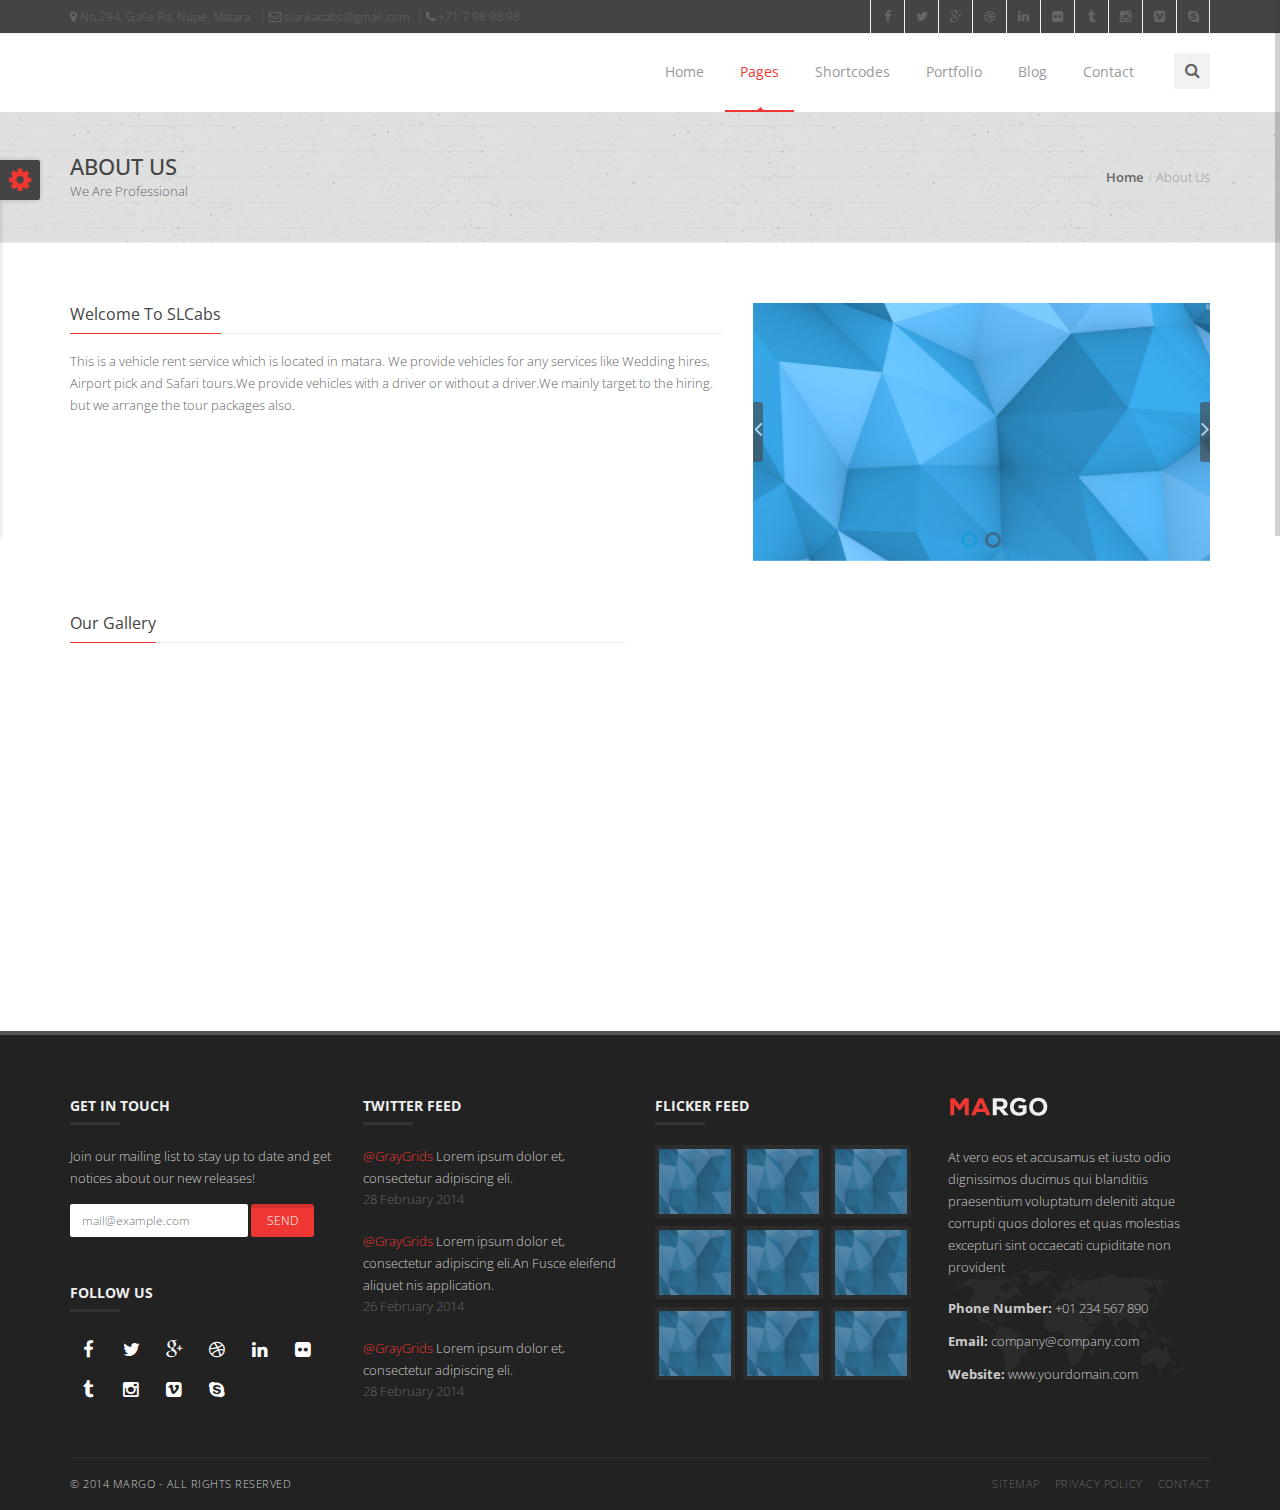
==== commit a3efca01: "final" ====
--- a/about.html
+++ b/about.html
@@ -88,11 +88,11 @@
             <div class="col-md-6">
               <!-- Start Contact Info -->
               <ul class="contact-details">
-                <li><a href="#"><i class="fa fa-map-marker"></i> House-54/A, London, UK</a>
-                </li>
-                <li><a href="#"><i class="fa fa-envelope-o"></i> info@yourcompany.com</a>
-                </li>
-                <li><a href="#"><i class="fa fa-phone"></i> +12 345 678 000</a>
+                <li><a href="#"><i class="fa fa-map-marker"></i> No.294, Galle Rd, Nupe, Matara.</a>
+                </li>
+                <li><a href="#"><i class="fa fa-envelope-o"></i> slankacabs@gmail.com</a>
+                </li>
+                <li><a href="#"><i class="fa fa-phone"></i> +71 7 98 98 98</a>
                 </li>
               </ul>
               <!-- End Contact Info -->
@@ -348,11 +348,11 @@
             <div class="col-md-7">
 
               <!-- Classic Heading -->
-              <h4 class="classic-title"><span>Welcome To Our Agency</span></h4>
+              <h4 class="classic-title"><span>Welcome To SLCabs</span></h4>
 
               <!-- Some Text -->
-              <p>Lorem Ipsum is simply dummy text of the <a title="Simple Tooltip" href="#" class="itl-tooltip" data-placement="top">printing</a> and typesetting industry. Lorem Ipsum has been the industry's standard dummy text ever since the 1500s, when an unknown printer took a galley of type and scrambled it to make a type specimen book. It has survived not five centuries, but also the leap into electronic typesetting, remaining essentially unchanged.</p>
-              <p>It was popularised in the 1960s with the release of Letraset sheets containing Lorem Ipsum passages, and more recently with desktop publishing software like Aldus PageMaker including versions of Lorem Ipsum. Sed ut perspiciatis unde omnis iste natus error sit volup accusantium. Lorem ipsum dolor sit amet, consectetur.</p>
+              <p>This is a vehicle rent service which is located in matara. We provide vehicles for any services like Wedding hires, Airport pick and Safari tours.We provide vehicles with a driver or without a driver.We mainly target to the hiring. but we arrange the tour packages also.</p>
+              
 
             </div>
 
@@ -360,9 +360,9 @@
 
               <!-- Start Touch Slider -->
               <div class="touch-slider" data-slider-navigation="true" data-slider-pagination="true">
-                <div class="item"><img alt="" src="images/about-01.jpg"></div>
-                <div class="item"><img alt="" src="images/about-02.jpg"></div>
-                <div class="item"><img alt="" src="images/about-03.jpg"></div>
+                <div class="item"><img alt="" src="images/blog-01.jpg"></div>
+                <div class="item"><img alt="" src="images/blog-02.jpg"></div>
+            
               </div>
               <!-- End Touch Slider -->
 
@@ -375,265 +375,28 @@
 
           <div class="row">
 
+            
+
+            
             <div class="col-md-6">
 
               <!-- Classic Heading -->
-              <h4 class="classic-title"><span>Our Skills</span></h4>
-
-              <div class="skill-shortcode">
-                <div class="skill">
-                  <p>Web Design</p>
-                  <div class="progress">
-                    <div class="progress-bar" role="progressbar" data-percentage="60">
-                      <span class="progress-bar-span">60%</span>
-                      <span class="sr-only">60% Complete</span>
-                    </div>
-                  </div>
-                </div>
-                <div class="skill">
-                  <p>Wordpress</p>
-                  <div class="progress">
-                    <div class="progress-bar" role="progressbar" data-percentage="80">
-                      <span class="progress-bar-span">80%</span>
-                      <span class="sr-only">60% Complete</span>
-                    </div>
-                  </div>
-                </div>
-                <div class="skill">
-                  <p>CSS 3</p>
-                  <div class="progress">
-                    <div class="progress-bar" role="progressbar" data-percentage="90">
-                      <span class="progress-bar-span">90%</span>
-                      <span class="sr-only">60% Complete</span>
-                    </div>
-                  </div>
-                </div>
-                <div class="skill">
-                  <p>HTML 5</p>
-                  <div class="progress">
-                    <div class="progress-bar" role="progressbar" data-percentage="100">
-                      <span class="progress-bar-span">100%</span>
-                      <span class="sr-only">60% Complete</span>
-                    </div>
-                  </div>
-                </div>
-              </div>
-
-            </div>
-
-            <div class="col-md-6">
-
-              <!-- Classic Heading -->
-              <h4 class="classic-title"><span>Our Solutions</span></h4>
-
-              <!-- Accordion -->
-              <div class="panel-group" id="accordion">
-
-                <!-- Start Accordion 1 -->
-                <div class="panel panel-default">
-                  <!-- Toggle Heading -->
-                  <div class="panel-heading">
-                    <h4 class="panel-title">
-                      <a data-toggle="collapse" data-parent="#accordion" href="#collapse-1">
-                        <i class="fa fa-angle-up control-icon"></i>
-                        <i class="fa fa-desktop"></i> Fully Responsive Theme
-                      </a>
-                    </h4>
-                  </div>
-                  <!-- Toggle Content -->
-                  <div id="collapse-1" class="panel-collapse collapse in">
-                    <div class="panel-body"><img class="img-thumbnail image-text" style="float:left; width:150px;" alt="" src="images/bussniss-pic.jpg" /> <strong class="accent-color">Lorem Ipsum</strong> is simply dummy text of the printing and typesetting industry. Lorem Ipsum has been the industry's standard dummy text ever since the 1500s, when an unknown <strong>printer</strong> took a galley of type and scrambled it to make a type specimen book. It has survived not only five centuries, but also the leap into electronic typesetting, remaining essentially unchanged.</div>
-                  </div>
-                </div>
-                <!-- End Accordion 1 -->
-
-                <!-- Start Accordion 2 -->
-                <div class="panel panel-default">
-                  <!-- Toggle Heading -->
-                  <div class="panel-heading">
-                    <h4 class="panel-title">
-                      <a data-toggle="collapse" data-parent="#accordion" href="#collapse-2" class="collapsed">
-                        <i class="fa fa-angle-up control-icon"></i>
-                        <i class="fa fa-gift"></i> Touchable Slider
-                      </a>
-                    </h4>
-                  </div>
-                  <!-- Toggle Content -->
-                  <div id="collapse-2" class="panel-collapse collapse">
-                    <div class="panel-body">Duis aute irure dolor in reprehenderit in voluptate velit esse cillum dolore eu fugiat nulla pariatur. The point of using Lorem Ipsum is that it has a <strong>more-or-less</strong> normal distribution of letters, as opposed to using 'Content here, content here', making it look like readable English. Duis aute irure dolor in reprehenderit in voluptate velit esse cillum dolore. Lorem ipsum dolor sit amet, consectetur adipisicing elit, sed do eiusmod tempor incididunt ut labore et dolore magna aliqua.</div>
-                  </div>
-                </div>
-                <!-- End Accordion 2 -->
-
-              </div>
-            </div>
-
-          </div>
-
-          <!-- Divider -->
-          <div class="hr1" style="margin-bottom:50px;"></div>
-
-          <!-- Classic Heading -->
-          <h4 class="classic-title"><span>Our Creative Team</span></h4>
-
-          <!-- Start Team Members -->
-          <div class="row">
-
-            <!-- Start Memebr 1 -->
-            <div class="col-md-3 col-sm-6 col-xs-12">
-              <div class="team-member">
-                <!-- Memebr Photo, Name & Position -->
-                <div class="member-photo">
-                  <img alt="" src="images/team/face_1.png" />
-                  <div class="member-name">John Doe <span>Developer</span></div>
-                </div>
-                <!-- Memebr Words -->
-                <div class="member-info">
-                  <p>Duis aute irure dolor in reprehenderit in voluptate velit esse cillum dolore fugiat.</p>
-                </div>
-                <!-- Memebr Social Links -->
-                <div class="member-socail">
-                  <a class="twitter" href="#"><i class="fa fa-twitter"></i></a>
-                  <a class="gplus" href="#"><i class="fa fa-google-plus"></i></a>
-                  <a class="linkedin" href="#"><i class="fa fa-linkedin"></i></a>
-                  <a class="flickr" href="#"><i class="fa fa-flickr"></i></a>
-                  <a class="mail" href="#"><i class="fa fa-envelope"></i></a>
-                </div>
-              </div>
-            </div>
-            <!-- End Memebr 1 -->
-
-            <!-- Start Memebr 2 -->
-            <div class="col-md-3 col-sm-6 col-xs-12">
-              <div class="team-member">
-                <!-- Memebr Photo, Name & Position -->
-                <div class="member-photo">
-                  <img alt="" src="images/team/face_2.png" />
-                  <div class="member-name">Silly Sally <span>Developer</span></div>
-                </div>
-                <!-- Memebr Words -->
-                <div class="member-info">
-                  <p>Duis aute irure dolor in reprehenderit in voluptate velit esse cillum dolore fugiat.</p>
-                </div>
-                <!-- Memebr Social Links -->
-                <div class="member-socail">
-                  <a class="twitter" href="#"><i class="fa fa-twitter"></i></a>
-                  <a class="gplus" href="#"><i class="fa fa-google-plus"></i></a>
-                  <a class="linkedin" href="#"><i class="fa fa-linkedin"></i></a>
-                  <a class="flickr" href="#"><i class="fa fa-flickr"></i></a>
-                  <a class="mail" href="#"><i class="fa fa-envelope"></i></a>
-                </div>
-              </div>
-            </div>
-            <!-- End Memebr 2 -->
-
-            <!-- Start Memebr 3 -->
-            <div class="col-md-3 col-sm-6 col-xs-12">
-              <div class="team-member">
-                <!-- Memebr Photo, Name & Position -->
-                <div class="member-photo">
-                  <img alt="" src="images/team/face_3.png" />
-                  <div class="member-name">Chris John <span>Developer</span></div>
-                </div>
-                <!-- Memebr Words -->
-                <div class="member-info">
-                  <p>Duis aute irure dolor in reprehenderit in voluptate velit esse cillum dolore fugiat.</p>
-                </div>
-                <!-- Memebr Social Links -->
-                <div class="member-socail">
-                  <a class="twitter" href="#"><i class="fa fa-twitter"></i></a>
-                  <a class="gplus" href="#"><i class="fa fa-google-plus"></i></a>
-                  <a class="linkedin" href="#"><i class="fa fa-linkedin"></i></a>
-                  <a class="flickr" href="#"><i class="fa fa-flickr"></i></a>
-                  <a class="mail" href="#"><i class="fa fa-envelope"></i></a>
-                </div>
-              </div>
-            </div>
-            <!-- End Memebr 3 -->
-
-            <!-- Start Memebr 4 -->
-            <div class="col-md-3 col-sm-6 col-xs-12">
-              <div class="team-member">
-                <!-- Memebr Photo, Name & Position -->
-                <div class="member-photo">
-                  <img alt="" src="images/team/face_4.png" />
-                  <div class="member-name">Sara John <span>Developer</span></div>
-                </div>
-                <!-- Memebr Words -->
-                <div class="member-info">
-                  <p>Duis aute irure dolor in reprehenderit in voluptate velit esse cillum dolore fugiat.</p>
-                </div>
-                <!-- Memebr Social Links -->
-                <div class="member-socail">
-                  <a class="twitter" href="#"><i class="fa fa-twitter"></i></a>
-                  <a class="gplus" href="#"><i class="fa fa-google-plus"></i></a>
-                  <a class="linkedin" href="#"><i class="fa fa-linkedin"></i></a>
-                  <a class="flickr" href="#"><i class="fa fa-flickr"></i></a>
-                  <a class="mail" href="#"><i class="fa fa-envelope"></i></a>
-                </div>
-              </div>
-            </div>
-            <!-- End Memebr 4 -->
-
-          </div>
-          <!-- End Team Members -->
-
-          <!-- Divider -->
-          <div class="hr1" style="margin-bottom:50px;"></div>
-
-          <!-- Start Clients Carousel -->
-          <div class="our-clients">
-
-            <!-- Classic Heading -->
-            <h4 class="classic-title"><span>Our Happy Clients</span></h4>
-
-            <div class="clients-carousel custom-carousel touch-carousel" data-appeared-items="5">
-
-              <!-- Client 1 -->
-              <div class="client-item item">
-                <a href="#"><img src="images/c1.png" alt="" /></a>
-              </div>
-
-              <!-- Client 2 -->
-              <div class="client-item item">
-                <a href="#"><img src="images/c2.png" alt="" /></a>
-              </div>
-
-              <!-- Client 3 -->
-              <div class="client-item item">
-                <a href="#"><img src="images/c3.png" alt="" /></a>
-              </div>
-
-              <!-- Client 4 -->
-              <div class="client-item item">
-                <a href="#"><img src="images/c4.png" alt="" /></a>
-              </div>
-
-              <!-- Client 5 -->
-              <div class="client-item item">
-                <a href="#"><img src="images/c5.png" alt="" /></a>
-              </div>
-
-              <!-- Client 6 -->
-              <div class="client-item item">
-                <a href="#"><img src="images/c6.png" alt="" /></a>
-              </div>
-
-              <!-- Client 7 -->
-              <div class="client-item item">
-                <a href="#"><img src="images/c7.png" alt="" /></a>
-              </div>
-
-              <!-- Client 8 -->
-              <div class="client-item item">
-                <a href="#"><img src="images/c8.png" alt="" /></a>
-              </div>
-
-            </div>
-          </div>
-          <!-- End Clients Carousel -->
-
-
+              <h4 class="classic-title"><span>Our Gallery</span></h4>
+			  
+				<!-- Video Widget -->
+				<div class="widget">
+					<div>
+					<iframe width="800" height="450" src="https://www.youtube.com/embed/KIZlanot3HI" frameborder="0" allowfullscreen></iframe>
+
+					</div>
+				</div>
+              
+             
+            </div>
+
+          </div>
+
+          
         </div>
       </div>
     </div>
--- a/css/style.css
+++ b/css/style.css
@@ -397,7 +397,7 @@
 }
 
 .top-bar {
-	background-color: #fff;
+	background-color: #444;
 	border-bottom: 1px solid #f2f2f2;
 }
 
